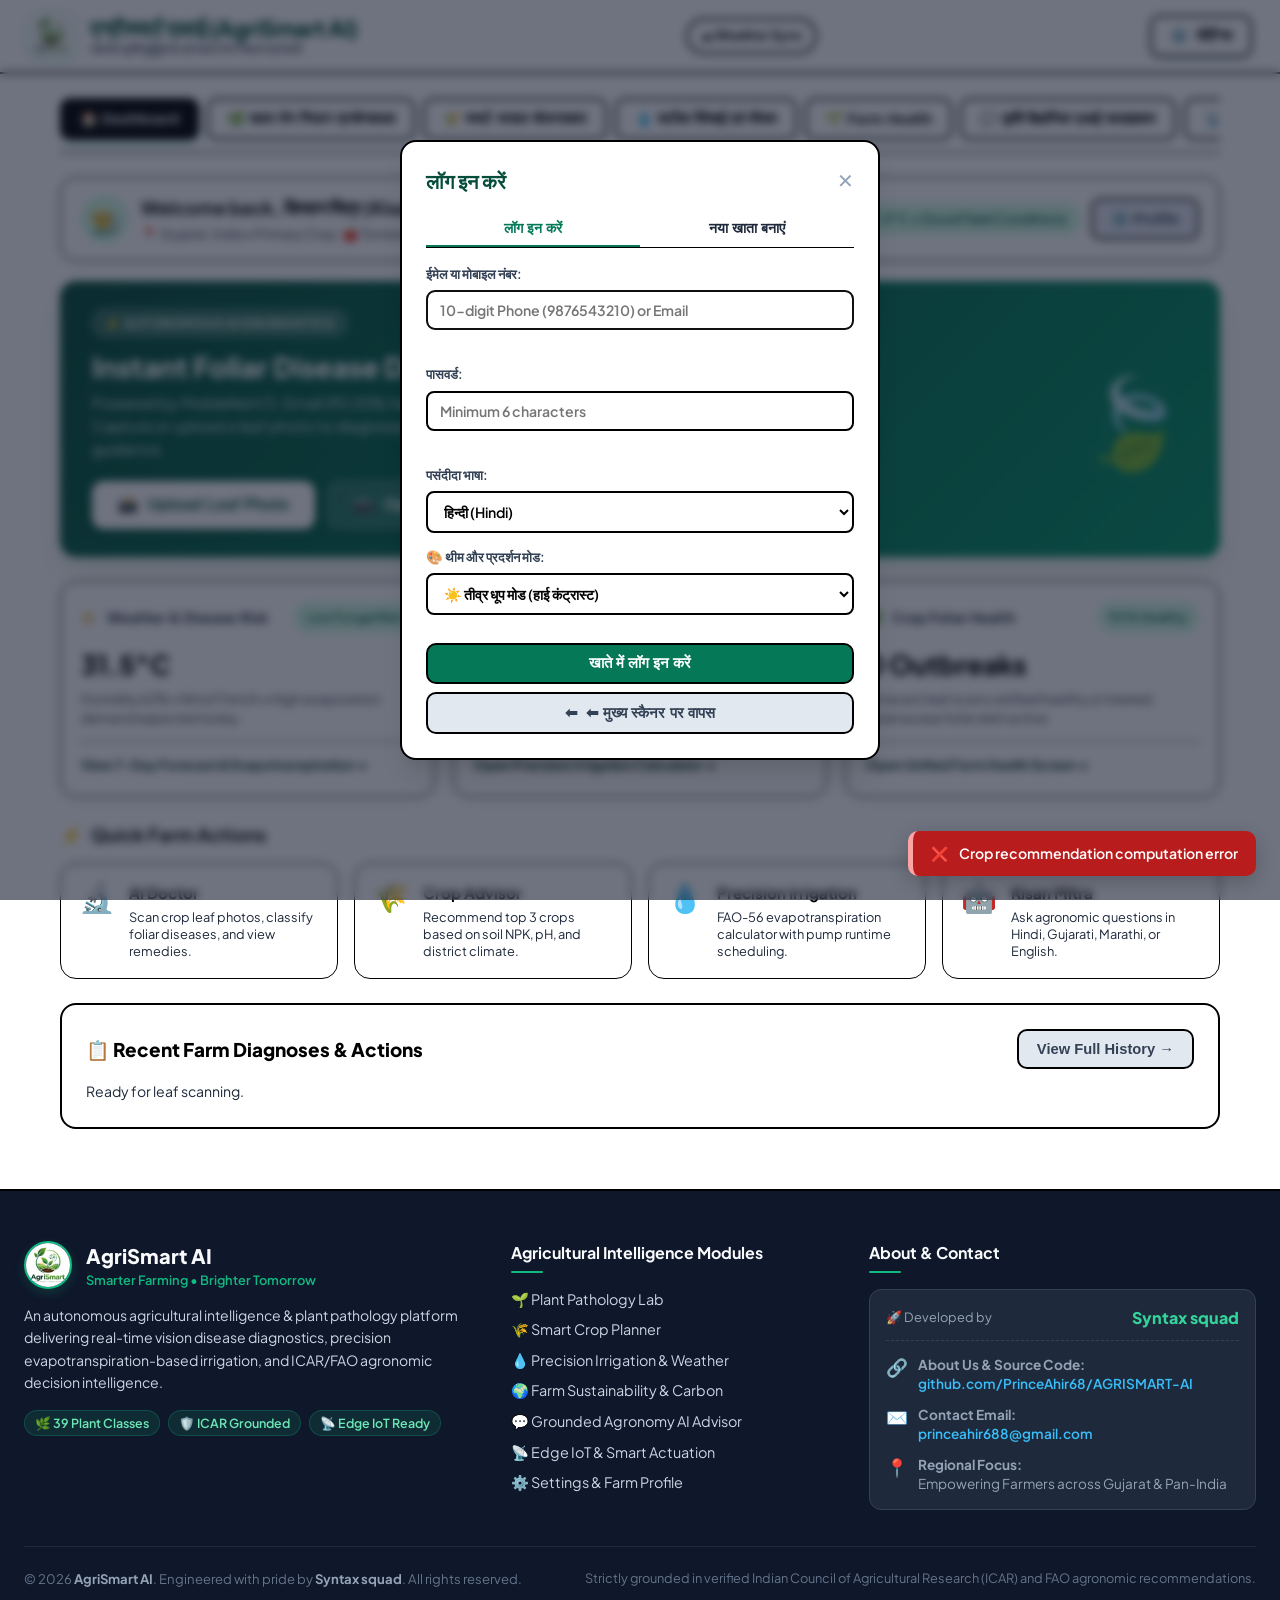
==== index.html @ 2b1b3b2b "feat: complete GitHub Pages live setup, demo video, dataset license & provenance, and browse photos " ====
<!DOCTYPE html>
<html lang="en" data-theme="high-contrast">
<head>
  <meta charset="UTF-8">
  <meta name="viewport" content="width=device-width, initial-scale=1.0">
  <title>AgriSmart AI — Autonomous Agricultural Intelligence & Pathology System | Syntax squad</title>
  
  <!-- Primary SEO Meta Tags -->
  <meta name="title" content="AgriSmart AI — Autonomous Agricultural Intelligence & Pathology System | Syntax squad">
  <meta name="description" content="AgriSmart AI is an autonomous agricultural intelligence platform developed by Syntax squad. Real-time vision-based crop disease diagnosis across 39 foliage classes, precision evapotranspiration irrigation, smart crop planning, and ICAR-grounded agronomic decision support.">
  <meta name="keywords" content="AgriSmart AI, Syntax squad, Prince Ahir, agriculture AI, plant disease diagnosis, leaf pathology detector, crop recommendation, precision irrigation, smart farming, ICAR agronomy, sustainable agriculture">
  <meta name="author" content="Syntax squad">
  <meta name="robots" content="index, follow">
  <link rel="canonical" href="http://github.com/PrinceAhir68/AGRISMART-AI">
  
  <!-- Favicon & Touch Icons -->
  <link rel="icon" type="image/png" href="images/logo.png">
  <link rel="apple-touch-icon" href="images/logo.png">

  <!-- Open Graph / Social Media Meta Tags -->
  <meta property="og:type" content="website">
  <meta property="og:url" content="http://github.com/PrinceAhir68/AGRISMART-AI">
  <meta property="og:title" content="AgriSmart AI — Autonomous Agricultural Intelligence & Pathology System">
  <meta property="og:description" content="Empowering farmers with AI plant pathology detection, precision weather & irrigation scheduling, and verified ICAR-backed agronomic guidance. Built by Syntax squad.">
  <meta property="og:image" content="images/logo.png">

  <!-- Twitter Card Tags -->
  <meta name="twitter:card" content="summary_large_image">
  <meta name="twitter:title" content="AgriSmart AI — Autonomous Agricultural Intelligence & Pathology System">
  <meta name="twitter:description" content="Autonomous crop disease detection, precision weather & irrigation, and smart farming tools by Syntax squad.">
  <meta name="twitter:image" content="images/logo.png">

  <!-- Schema.org JSON-LD Structured Data for SEO -->
  <script type="application/ld+json">
  {
    "@context": "https://schema.org",
    "@type": "WebApplication",
    "name": "AgriSmart AI",
    "url": "http://github.com/PrinceAhir68/AGRISMART-AI",
    "applicationCategory": "AgricultureApplication, BusinessApplication",
    "operatingSystem": "All modern browsers, Android, iOS, Windows",
    "description": "Autonomous agricultural intelligence and pathology system providing real-time crop disease diagnosis, precision irrigation, and ICAR-grounded agronomic decision support.",
    "author": {
      "@type": "Organization",
      "name": "Syntax squad",
      "email": "princeahir688@gmail.com",
      "url": "http://github.com/PrinceAhir68/AGRISMART-AI"
    },
    "creator": {
      "@type": "Person",
      "name": "Prince Ahir",
      "email": "princeahir688@gmail.com",
      "url": "http://github.com/PrinceAhir68"
    },
    "offers": {
      "@type": "Offer",
      "price": "0",
      "priceCurrency": "INR"
    },
    "featureList": [
      "AI Vision Leaf Disease Diagnosis (39 Foliage Classes)",
      "Smart Crop Recommendation Engine (NPK, Soil, Weather)",
      "Precision Irrigation & Weather Advisory",
      "Farm Carbon & Sustainability Calculator",
      "ICAR Grounded Agronomy AI Chat Advisor",
      "Edge IoT Hardware Sensor Gateway"
    ]
  }
  </script>

  <link rel="stylesheet" href="css/style.css" id="primary-stylesheet" onerror="this.onerror=null;this.href='/static/css/style.css';">
  <link rel="preconnect" href="https://fonts.googleapis.com">
  <link rel="preconnect" href="https://fonts.gstatic.com" crossorigin>
  <link href="https://fonts.googleapis.com/css2?family=Plus+Jakarta+Sans:wght@400;500;600;700;800&display=swap" rel="stylesheet">
</head>
<body class="high-contrast" data-theme="high-contrast">
  <!-- ======================================================== -->
  <!-- ANIMATED SPLASH SCREEN                                   -->
  <!-- ======================================================== -->
  <div id="splash-screen">
    <div class="splash-content">
      <div class="splash-logo-wrap" style="width:84px; height:84px; margin:0 auto 16px auto; display:flex; align-items:center; justify-content:center;">
        <img src="images/logo.png" alt="AgriSmart AI Logo" onerror="this.onerror=null;this.src='/static/images/logo.png';" style="width:84px; height:84px; object-fit:cover; border-radius:50%; box-shadow:0 6px 20px rgba(8,166,108,0.3); border:2px solid #a7f3d0;">
      </div>
      <h1 class="splash-title">AgriSmart AI</h1>
      <p class="splash-subtitle" data-i18n="app_subtitle_clean">Intelligent Agricultural Decision & Pathology Platform</p>
      <div class="splash-progress-bar">
        <div class="splash-progress-fill"></div>
      </div>
    </div>
  </div>

  <!-- ======================================================== -->
  <!-- TOP NAVIGATION HEADER (SEO STRUCTURED: LOGO, WEATHER, SETTINGS) -->
  <!-- ======================================================== -->
  <header class="navbar site-header">
    <!-- Left: Brand Logo & Title -->
    <div class="nav-left">
      <div class="nav-brand" onclick="switchTab('tab-core')" style="cursor:pointer;" title="AgriSmart AI Home">
        <div class="brand-logo-wrap">
          <img src="images/logo.png" alt="AgriSmart AI Logo" class="brand-logo-img" onerror="this.onerror=null;this.src='/static/images/logo.png';">
        </div>
        <div class="brand-text">
          <h1 data-i18n="app_title">AgriSmart AI</h1>
          <span class="subtext" data-i18n="app_subtitle">Autonomous Agricultural Intelligence & Pathology System</span>
        </div>
      </div>
    </div>

    <!-- Center: Prominent Live Temperature & Location Badge -->
    <div class="nav-center">
      <span class="badge badge-success weather-pill" id="live-weather-badge">☁ Weather Sync</span>
    </div>

    <!-- Right: Single Settings & Profile Button (All other controls inside Settings) -->
    <div class="nav-right">
      <button class="btn btn-settings-header" id="btn-settings-header" onclick="switchTab('tab-settings')" title="Website & Farm Settings">
        <span>⚙️</span> <span data-i18n="nav_settings">Settings & Profile</span>
      </button>
    </div>
  </header>

  <!-- Main Container -->
  <div class="container">
    <!-- Module Tabs (Farmer-First Roadmap Navigation) -->
    <nav class="tabs-nav">
      <button class="tab-btn active" onclick="switchTab('tab-dashboard')" data-i18n="tab_dashboard">🏠 Dashboard</button>
      <button class="tab-btn" onclick="switchTab('tab-core')" data-i18n="tab_disease">🔬 AI Doctor</button>
      <button class="tab-btn" onclick="switchTab('tab-crop')" data-i18n="tab_crop">🌾 Crop Advisor</button>
      <button class="tab-btn" onclick="switchTab('tab-irrigation')" data-i18n="tab_irrigation">💧 Irrigation</button>
      <button class="tab-btn" onclick="switchTab('tab-farm-health')" data-i18n="tab_farm_health">🌱 Farm Health</button>
      <button class="tab-btn" onclick="switchTab('tab-assistant')" data-i18n="tab_assistant">🤖 Kisan Mitra</button>
      <button class="tab-btn" onclick="switchTab('tab-iot')" data-i18n="tab_iot">📡 IoT Center</button>
      <button class="tab-btn" onclick="switchTab('tab-history')" data-i18n="tab_history">📋 History</button>
    </nav>

    <!-- ======================================================== -->
    <!-- TAB 0: FARMER DASHBOARD (Hero Workflow & Today Overview) -->
    <!-- ======================================================== -->
    <section id="tab-dashboard" class="tab-content active">
      <!-- Farm Context Greeting Bar -->
      <div class="farm-context-bar" style="background:var(--surface); border:1.5px solid var(--border); border-radius:var(--radius); padding:16px 20px; margin-bottom:20px; display:flex; justify-content:space-between; align-items:center; flex-wrap:wrap; gap:12px; box-shadow:var(--shadow);">
        <div style="display:flex; align-items:center; gap:12px;">
          <div style="width:48px; height:48px; border-radius:50%; background:var(--primary-light); display:flex; align-items:center; justify-content:center; font-size:1.5rem;">👨‍🌾</div>
          <div>
            <h3 style="margin:0; font-size:1.15rem; color:var(--text-main);" id="dash-greeting">Welcome back, Kisan Mitra!</h3>
            <p style="margin:2px 0 0 0; font-size:0.83rem; color:var(--text-muted);" id="dash-context-subtitle">📍 Ahmedabad, Gujarat • Primary Crop: 🍅 Tomato</p>
          </div>
        </div>
        <div style="display:flex; gap:10px; align-items:center;">
          <span class="badge badge-success" id="dash-weather-pill" style="font-size:0.85rem; padding:6px 14px;">☁ 31.5°C • Good Field Conditions</span>
          <button class="btn btn-secondary btn-sm" onclick="switchTab('tab-settings')" title="Manage Farm Profile">⚙️ Profile</button>
        </div>
      </div>

      <!-- Hero Action: Scan a Crop -->
      <div class="dashboard-hero-cta">
        <div class="hero-cta-content">
          <span class="hero-badge">⚡ Autonomous AI Diagnostics</span>
          <h2 data-i18n="hero_scan_title">Instant Foliar Disease Diagnosis</h2>
          <p data-i18n="hero_scan_desc">Powered by MobileNetV3-Small (95.05% held-out test accuracy across 39 crop conditions). Capture or upload a leaf photo to diagnose pathogens and receive verified ICAR agronomic guidance.</p>
          <div style="display:flex; gap:12px; flex-wrap:wrap;">
            <button class="btn-hero-scan" onclick="switchTab('tab-core'); triggerPhotoUpload();">
              📸 <span data-i18n="btn_hero_upload">Upload Leaf Photo</span>
            </button>
            <button class="btn-hero-scan" style="background:rgba(255,255,255,0.15); color:#ffffff; border:1px solid rgba(255,255,255,0.4);" onclick="switchTab('tab-core'); openCameraModal();">
              📷 <span data-i18n="btn_hero_camera">Open Field Camera</span>
            </button>
          </div>
        </div>
        <div class="hero-cta-visual">
          🍃
        </div>
      </div>

      <!-- Today Cards: 3 Column Status Grid -->
      <div class="today-cards-grid">
        <!-- Card 1: Live Weather & Agro-Climate Risk -->
        <div class="today-card">
          <div>
            <div class="today-card-header">
              <span class="today-card-title"><span>🌤️</span> Weather & Disease Risk</span>
              <span class="badge badge-success" id="dash-card-weather-status">Low Fungal Risk</span>
            </div>
            <div class="today-card-val" id="dash-card-temp">31.5°C</div>
            <p class="today-card-desc" id="dash-card-weather-desc">Humidity 62% • Wind 11 km/h • High evaporation demand expected today.</p>
          </div>
          <div style="margin-top:14px; border-top:1px dashed var(--border); padding-top:10px;">
            <a href="javascript:void(0)" onclick="switchTab('tab-irrigation')" style="font-size:0.82rem; font-weight:700; color:var(--primary-dark); text-decoration:none;">View 7-Day Forecast & Evapotranspiration →</a>
          </div>
        </div>

        <!-- Card 2: Soil Moisture & Irrigation Urgency -->
        <div class="today-card">
          <div>
            <div class="today-card-header">
              <span class="today-card-title"><span>💧</span> Soil Moisture & Water Need</span>
              <span class="badge badge-warning" id="dash-card-irrigation-status">Irrigation Due</span>
            </div>
            <div class="today-card-val" id="dash-card-moisture">18.4%</div>
            <p class="today-card-desc" id="dash-card-moisture-desc">FAO-56 ETc Deficit: 4.2 L/m² • Recommended runtime: 25 minutes.</p>
          </div>
          <div style="margin-top:14px; border-top:1px dashed var(--border); padding-top:10px;">
            <a href="javascript:void(0)" onclick="switchTab('tab-irrigation')" style="font-size:0.82rem; font-weight:700; color:var(--primary-dark); text-decoration:none;">Open Precision Irrigation Calculator →</a>
          </div>
        </div>

        <!-- Card 3: Farm Health & Recent Foliar Activity -->
        <div class="today-card">
          <div>
            <div class="today-card-header">
              <span class="today-card-title"><span>🌿</span> Crop Foliar Health</span>
              <span class="badge badge-success" id="dash-card-health-status">92% Healthy</span>
            </div>
            <div class="today-card-val" id="dash-card-scans">0 Outbreaks</div>
            <p class="today-card-desc" id="dash-card-health-desc">All recent leaf scans verified healthy or treated. Solanaceae foliar alert active.</p>
          </div>
          <div style="margin-top:14px; border-top:1px dashed var(--border); padding-top:10px;">
            <a href="javascript:void(0)" onclick="switchTab('tab-farm-health')" style="font-size:0.82rem; font-weight:700; color:var(--primary-dark); text-decoration:none;">Open Unified Farm Health Screen →</a>
          </div>
        </div>
      </div>

      <!-- Quick Actions Grid -->
      <h3 style="font-size:1.15rem; margin-bottom:14px; color:var(--text-main); display:flex; align-items:center; gap:8px;">
        <span>⚡</span> Quick Farm Actions
      </h3>
      <div class="quick-actions-grid">
        <div class="quick-action-card" onclick="switchTab('tab-core')">
          <div class="quick-action-icon">🔬</div>
          <div class="quick-action-text">
            <h4>AI Doctor</h4>
            <p>Scan crop leaf photos, classify foliar diseases, and view remedies.</p>
          </div>
        </div>
        <div class="quick-action-card" onclick="switchTab('tab-crop')">
          <div class="quick-action-icon">🌾</div>
          <div class="quick-action-text">
            <h4>Crop Advisor</h4>
            <p>Recommend top 3 crops based on soil NPK, pH, and district climate.</p>
          </div>
        </div>
        <div class="quick-action-card" onclick="switchTab('tab-irrigation')">
          <div class="quick-action-icon">💧</div>
          <div class="quick-action-text">
            <h4>Precision Irrigation</h4>
            <p>FAO-56 evapotranspiration calculator with pump runtime scheduling.</p>
          </div>
        </div>
        <div class="quick-action-card" onclick="switchTab('tab-assistant')">
          <div class="quick-action-icon">🤖</div>
          <div class="quick-action-text">
            <h4>Kisan Mitra</h4>
            <p>Ask agronomic questions in Hindi, Gujarati, Marathi, or English.</p>
          </div>
        </div>
      </div>

      <!-- Recent Diagnosis Feed on Dashboard -->
      <div class="card" style="margin-top:10px;">
        <div class="card-header">
          <h3>📋 Recent Farm Diagnoses & Actions</h3>
          <button class="btn btn-secondary btn-sm" onclick="switchTab('tab-history')">View Full History →</button>
        </div>
        <div id="dash-recent-history-list">
          <p style="color:var(--text-muted); font-size:0.88rem; padding:10px 0;">Loading recent diagnoses from SQLite...</p>
        </div>
      </div>
    </section>

    <!-- ======================================================== -->
    <!-- TAB 1: Plant Pathology Lab (Vision Disease Diagnosis)   -->
    <!-- ======================================================== -->
    <section id="tab-core" class="tab-content">
      <div class="grid-2">
        <!-- Input Card -->
        <div class="card">
          <div class="card-header">
            <h3 data-i18n="card_upload_title">📷 Upload Leaf / Crop Photo</h3>
            <span class="tag tag-core" data-i18n="tag_core">AI Vision Pathology Lab</span>
          </div>
          <p class="card-desc" data-i18n="card_upload_desc">AI Vision analyzes visual pathology across 18 shared classes (Tomato, Potato, Corn, Apple, Grape, Pepper).</p>

          <!-- Compulsory Crop Selector to Constrain Diagnosis -->
          <div class="form-group" style="margin-bottom:14px;">
            <label for="target-crop-select" style="font-weight:700; font-size:0.90rem; color:#065f46; display:flex; align-items:center; gap:6px; margin-bottom:6px;">
              <span>🎯</span> <span data-i18n="label_target_crop">Select Crop Under Inspection (Compulsory):</span> <span style="color:#ef4444; font-weight:800; font-size:1.1rem;">*</span>
            </label>
            <select id="target-crop-select" class="form-control" style="border:2px solid #059669; font-weight:700; background:#f0fdf4; padding:10px 14px; border-radius:10px;" required onchange="handleCropChange(this.value)">
              <option value="" disabled selected data-i18n="crop_opt_placeholder">⚠️ Choose Crop First (Compulsory) ⚠️</option>
              <option value="Tomato" data-i18n="crop_opt_tomato">🍅 Tomato (टमाटर / ટામેટાં / टोमॅटो)</option>
              <option value="Potato" data-i18n="crop_opt_potato">🥔 Potato (आलू / બટાકા / बटाटा)</option>
              <option value="Corn" data-i18n="crop_opt_corn">🌽 Corn / Maize (मक्का / મકાઈ / मका)</option>
              <option value="Apple" data-i18n="crop_opt_apple">🍏 Apple (सेब / સફરજન / सफरचंद)</option>
              <option value="Grape" data-i18n="crop_opt_grape">🍇 Grape (अंगूर / દ્રાક્ષ / દ્રાક્ષ / द्राक्षे)</option>
              <option value="Pepper__bell" data-i18n="crop_opt_pepper">🫑 Bell Pepper (शिमला मिर्च / કેપ્સિકમ / सिमला मिरची)</option>
              <option value="Blueberry" data-i18n="crop_opt_blueberry">🫐 Blueberry (ब्लूबेरी / બ્લુબેरी / ब्लूबेरी)</option>
              <option value="Cherry" data-i18n="crop_opt_cherry">🍒 Cherry (चेरी / ચેરી / चेरी)</option>
              <option value="Orange" data-i18n="crop_opt_orange">🍊 Orange / Citrus (संतरा / નારંગી / संत्रा)</option>
              <option value="Peach" data-i18n="crop_opt_peach">🍑 Peach (आड़ू / પીચ / પીચ)</option>
              <option value="Raspberry" data-i18n="crop_opt_raspberry">🍇 Raspberry (रसभरी / રાસબરી / रासबेरी)</option>
              <option value="Soybean" data-i18n="crop_opt_soybean">🌱 Soybean (सोयाबीन / સોયાબીન / सोयाबीन)</option>
              <option value="Squash" data-i18n="crop_opt_squash">🎃 Squash / Pumpkin (कद्दू / કોળું / भोपळा)</option>
              <option value="Strawberry" data-i18n="crop_opt_strawberry">🍓 Strawberry (स्ट्रॉबेरी / સ્ટ્રોબેરી / स्ट्रॉबेरी)</option>
            </select>
            <div id="crop-select-hint" style="display:none; color:#dc2626; font-size:0.80rem; font-weight:700; margin-top:5px; background:#fef2f2; border:1px solid #fca5a5; padding:6px 10px; border-radius:6px;">
              ⚠️ Please select a crop from the dropdown above before uploading or taking a leaf photo.
            </div>
          </div>

          <!-- Hidden accessible file input outside drop-zone to eliminate bubbling loops -->
          <input type="file" id="file-input" accept="image/*" style="position:absolute; width:1px; height:1px; padding:0; margin:-1px; overflow:hidden; clip:rect(0,0,0,0); border:0; opacity:0; pointer-events:none;" onchange="handleFileUpload(event)" onclick="event.stopPropagation(); this.value = null;">

          <div class="upload-zone" id="drop-zone" onclick="triggerPhotoUpload(event)">
            <div class="upload-icon">📸</div>
            <p><strong data-i18n="upload_prompt">Click to browse</strong> <span data-i18n="upload_drag">or drag & drop leaf photo</span></p>
            <span class="file-hint" data-i18n="upload_hint">Supports real camera photos or field leaf images (JPG, PNG, WEBP)</span>
            <div style="display:flex; gap:10px; justify-content:center; margin-top:10px;" onclick="event.stopPropagation();">
              <button type="button" class="btn btn-secondary btn-sm" id="btn-browse-photos" onclick="event.stopPropagation(); triggerPhotoUpload(event);">
                📁 <span data-i18n="btn_browse_photos">Browse Photos</span>
              </button>
              <button type="button" class="btn btn-primary btn-sm" id="btn-camera-capture" onclick="event.stopPropagation(); openCameraModal(event);">
                📷 <span data-i18n="btn_take_photo">Open Camera</span>
              </button>
            </div>
          </div>

          <div class="sample-section">
            <label><strong data-i18n="sample_prompt">Or test instant sample images:</strong></label>
            <div class="sample-buttons" id="sample-buttons">
              <button class="btn-sample" onclick="loadSample('tomato_early_blight.jpg')">🍅 Tomato Early Blight</button>
              <button class="btn-sample" onclick="loadSample('corn_common_rust.jpg')">🌽 Corn Common Rust</button>
              <button class="btn-sample" onclick="loadSample('potato_late_blight.jpg')">🥔 Potato Late Blight</button>
              <button class="btn-sample" onclick="loadSample('bell_pepper_bacterial_spot.jpg')">🫑 Bell Pepper Spot</button>
              <button class="btn-sample" onclick="loadSample('apple_scab.jpg')">🍏 Apple Scab</button>
              <button class="btn-sample" onclick="loadSample('grape_black_rot.jpg')">🍇 Grape Black Rot</button>
              <button class="btn-sample" onclick="loadSample('tomato_healthy.jpg')">✨ Tomato Healthy</button>
            </div>
          </div>

          <div id="image-preview-container" style="display:none; margin-top:15px; text-align:center;" class="preview-wrapper">
            <div class="preview-scanner-frame">
              <img id="image-preview" src="" alt="Leaf preview" class="preview-thumb">
              <div id="laser-scan-line" class="laser-scanner" style="display:none;"></div>
            </div>
            <button class="btn btn-primary btn-pulse" id="btn-analyze" onclick="runAnalysis()" style="width:100%; margin-top:10px;">
              🔍 <span data-i18n="btn_run_diag">Run AI Disease Diagnosis</span>
            </button>

            <!-- 5-Step Progressive Scan Tracker (Step 17 Blueprint) -->
            <div id="scan-step-tracker" class="scan-step-tracker" style="display:none;">
              <div style="font-size:0.85rem; font-weight:700; color:var(--text-main); margin-bottom:10px; display:flex; justify-content:space-between; align-items:center;">
                <span>⚡ Multi-Stage Phytosanitary Diagnostic Scan</span>
                <span id="scan-progress-timer" style="font-size:0.75rem; color:var(--primary); font-weight:700;">In Progress...</span>
              </div>
              <div class="scan-step-list">
                <div class="scan-step-item pending" id="scan-step-1">
                  <div class="scan-step-dot">1</div>
                  <div class="scan-step-info">
                    <div class="scan-step-title">1. Image Quality & Focus Validation</div>
                    <div class="scan-step-sub">Checking exposure, blur score & chromatic sharpness...</div>
                  </div>
                  <span class="scan-step-status" id="scan-step-status-1">⏳</span>
                </div>
                <div class="scan-step-item pending" id="scan-step-2">
                  <div class="scan-step-dot">2</div>
                  <div class="scan-step-info">
                    <div class="scan-step-title">2. Foliage & Leaf Mask Segmentation</div>
                    <div class="scan-step-sub">Segmenting healthy & infected plant tissue from background...</div>
                  </div>
                  <span class="scan-step-status" id="scan-step-status-2">⏳</span>
                </div>
                <div class="scan-step-item pending" id="scan-step-3">
                  <div class="scan-step-dot">3</div>
                  <div class="scan-step-info">
                    <div class="scan-step-title">3. Botanical Crop Identification</div>
                    <div class="scan-step-sub">Matching taxonomic family and morphology...</div>
                  </div>
                  <span class="scan-step-status" id="scan-step-status-3">⏳</span>
                </div>
                <div class="scan-step-item pending" id="scan-step-4">
                  <div class="scan-step-dot">4</div>
                  <div class="scan-step-info">
                    <div class="scan-step-title">4. MobileNetV3 Neural Inference</div>
                    <div class="scan-step-sub">Evaluating 39-class pathology convolutional ensemble...</div>
                  </div>
                  <span class="scan-step-status" id="scan-step-status-4">⏳</span>
                </div>
                <div class="scan-step-item pending" id="scan-step-5">
                  <div class="scan-step-dot">5</div>
                  <div class="scan-step-info">
                    <div class="scan-step-title">5. ICAR Phytosanitary Protocol Matching</div>
                    <div class="scan-step-sub">Correlating verified organic & chemical remedies...</div>
                  </div>
                  <span class="scan-step-status" id="scan-step-status-5">⏳</span>
                </div>
              </div>
            </div>
          </div>

          <!-- Non-Plant Botanical Validation Alert -->
          <div id="image-validation-alert" class="alert-box alert-danger" style="display:none; margin-top:15px;">
            <div style="display:flex; align-items:flex-start; gap:10px;">
              <span style="font-size:1.6rem; line-height:1;">⚠️</span>
              <div>
                <strong id="val-alert-title" data-i18n="invalid_plant_title">Not a Plant or Crop Photo</strong>
                <p id="val-alert-desc" data-i18n="invalid_plant_desc" style="font-size:0.85rem; margin-top:4px; margin-bottom:8px;">
                  The uploaded photo does not contain an agricultural crop, leaf, fruit, or vegetable.
                </p>
                <button class="btn btn-secondary btn-sm" onclick="triggerPhotoUpload()">
                  📸 <span data-i18n="upload_prompt">Choose Plant Leaf Photo</span>
                </button>
              </div>
            </div>
          </div>
        </div>

        <!-- Diagnostic Output Card -->
        <div class="card" id="diagnosis-card">
          <div class="card-header">
            <h3 data-i18n="diag_card_title">🔬 Diagnostic Advisory Output</h3>
            <div style="display:flex; gap:8px; align-items:center;">
              <span id="diag-badge" class="badge" data-i18n="badge_awaiting">Awaiting Leaf</span>
              <button class="btn-speaker" id="btn-speaker-diag" onclick="speakDiagnosis()" title="Read Aloud in Selected Language">
                🔊 <span data-i18n="btn_speaker">Listen</span>
              </button>
            </div>
          </div>
          <div id="diag-empty" class="empty-state">
            <div style="font-size:3rem; animation: floatLeaf 3s ease-in-out infinite;">🍃</div>
            <p data-i18n="diag_empty_msg">Upload a plant photo or click a sample to see AI disease classification, confidence, and ICAR precautionary guidance.</p>
          </div>

          <div id="diag-results" style="display:none;">
            <!-- Back button to reset scanner -->
            <div style="display:flex; justify-content:space-between; align-items:center; margin-bottom:12px;">
              <button class="btn btn-secondary btn-sm" onclick="resetDiagnosisScanner()">
                ⬅ <span data-i18n="btn_back_scanner">Scan Another Leaf</span>
              </button>
              <span class="badge badge-success" style="font-size:0.75rem;">✓ AI Verified</span>
            </div>

            <!-- Low-Confidence Uncertainty Banner (Section 13 & 22) -->
            <div id="low-confidence-banner" class="alert-box alert-warning" style="display:none; margin-bottom:14px; background:#fefce8; border:1.5px solid #fde047; padding:10px 14px; border-radius:8px; color:#854d0e;">
              <div style="display:flex; align-items:center; gap:8px;">
                <span style="font-size:1.3rem;">⚠️</span>
                <div>
                  <strong style="font-size:0.9rem;" data-i18n="low_confidence_title">Low Confidence Prediction</strong>
                  <p id="low-confidence-text" style="margin:2px 0 0 0; font-size:0.83rem; color:#713f12;" data-i18n="low_confidence_desc">
                    The model is uncertain about this leaf condition. Please upload a clearer close-up image of the affected leaf in good lighting.
                  </p>
                </div>
              </div>
            </div>

            <div class="result-header">
              <div>
                <h2 id="res-disease-name">Tomato Early Blight</h2>
                <div class="res-sub"><span id="res-crop-name">Tomato</span> • <span id="res-status-text">Detected</span></div>
                <div class="severity-pill-wrap" id="res-severity-wrap" style="margin-top:6px;">
                  <span class="severity-pill severity-moderate" id="res-severity-pill">🟡 Moderate Severity (10-25% foliar coverage)</span>
                </div>
              </div>
              <div class="confidence-circle" id="conf-badge">
                <span id="res-confidence">94%</span>
                <small data-i18n="confidence_label">Confidence</small>
              </div>
            </div>

            <!-- Level 2: Trust Band (Confidence Tier & Visual Bar) -->
            <div class="confidence-band-wrap" id="confidence-band-wrap">
              <div style="display:flex; justify-content:space-between; align-items:center; font-size:0.83rem;">
                <span style="font-weight:700; color:var(--text-main);">🛡️ Model Diagnostic Confidence:</span>
                <span id="confidence-trust-text" style="font-weight:700; color:#10b981;">High Confidence (Verified)</span>
              </div>
              <div class="confidence-band-bar">
                <div class="confidence-band-fill" id="confidence-band-fill" style="width:94%; background:#10b981;"></div>
              </div>
            </div>

            <!-- Level 4: 3 Immediate Action Steps Grid (Step 17 Blueprint) -->
            <div class="action-steps-grid" id="res-action-steps">
              <div class="action-step-card priority-1">
                <div class="action-step-badge"><span>✂️</span> <span>Step 1: Immediate Field Sanitation</span></div>
                <h5 class="action-step-title" id="action-step-1-title">Isolate & Prune Foliage</h5>
                <p class="action-step-desc" id="action-step-1-desc">Immediately cut off lower chlorotic or spotted leaves using sanitized shears. Burn or bury infected residue away from field.</p>
              </div>
              <div class="action-step-card priority-2">
                <div class="action-step-badge"><span>🧪</span> <span>Step 2: Target Treatment Dosage</span></div>
                <h5 class="action-step-title" id="action-step-2-title">Targeted Remediation</h5>
                <p class="action-step-desc" id="action-step-2-desc">Apply recommended bio-agent or targeted ICAR chemical spray at specified concentration per liter of water.</p>
              </div>
              <div class="action-step-card priority-3">
                <div class="action-step-badge"><span>💧</span> <span>Step 3: Moisture & Ventilation</span></div>
                <h5 class="action-step-title" id="action-step-3-title">Prevent Moisture Stagnation</h5>
                <p class="action-step-desc" id="action-step-3-desc">Suspend overhead sprinkler irrigation to avoid leaf wetness. Increase spacing to ensure aerodynamic canopy ventilation.</p>
              </div>
            </div>

            <div class="advisory-box">
              <h4 data-i18n="precautions_title">🚨 Immediate Precautions</h4>
              <ul id="res-precautions" class="precautions-list"></ul>
            </div>

            <div class="treatment-grid">
              <div class="treatment-card organic">
                <h5 data-i18n="organic_title">🌿 Organic / Bio-Control</h5>
                <p id="res-organic"></p>
              </div>
              <div class="treatment-card chemical">
                <h5 data-i18n="chemical_title">🧪 Chemical Remedy</h5>
                <p id="res-chemical"></p>
              </div>
            </div>

            <!-- Level 5: Collapsible Why This Diagnosis (Progressive Disclosure) -->
            <details class="why-diagnosis-panel" id="why-diagnosis-panel">
              <summary>
                <span>🧠</span>
                <span data-i18n="why_diag_title">Why This Diagnosis? (Foliar Reasoning & Indicators)</span>
              </summary>
              <div class="why-diagnosis-content">
                <p id="decision-factors-text" style="margin:0; line-height:1.5;">
                  Concentric necrotic rings and chlorotic halos detected on foliar tissue matching pathogen visual morphology, correlated with ambient temperature and humidity.
                </p>
                <div style="margin-top:8px; font-size:0.75rem; color:#64748b;">
                  <em>Reference: ICAR National Research Centre for Integrated Pest Management (NCIPM) & FAO Crop Protection Compendium.</em>
                </div>
              </div>
            </details>

            <!-- Level 7: Official Phytosanitary Advisory Record / Certificate Export -->
            <div style="margin-top:16px; display:flex; gap:10px; flex-wrap:wrap;">
              <button type="button" class="btn btn-secondary btn-sm" id="btn-export-cert" onclick="exportPhytosanitaryRecord()">
                📄 <span>Export Certified Phytosanitary Record</span>
              </button>
              <button type="button" class="btn btn-secondary btn-sm" onclick="switchTab('tab-assistant')">
                💬 <span>Discuss with Kisan Mitra</span>
              </button>
            </div>

            <!-- Live Internet Cross-Verification & Comparison Card -->
            <div class="web-consensus-card" id="web-consensus-card" style="display:none; margin-top:16px;">
              <div class="consensus-header">
                <div style="display:flex; align-items:center; gap:8px;">
                  <span class="pulse-globe">🌐</span>
                  <div>
                    <h4 style="margin:0; font-size:0.95rem; color:#065f46;" data-i18n="web_consensus_title">Live Internet Cross-Verification & Comparison</h4>
                    <span style="font-size:0.75rem; color:#047857;" data-i18n="web_consensus_subtitle">Real-time cross-checking against ICAR, FAO, and international phytosanitary databases</span>
                  </div>
                </div>
                <span class="badge consensus-badge badge-success" id="consensus-badge-pill">96% Agreement</span>
              </div>
              
              <div class="consensus-body">
                <div class="consensus-summary-row">
                  <span id="consensus-summary-text">Corroborated across online repositories.</span>
                </div>
                
                <div class="consensus-meta-grid">
                  <div class="meta-item">
                    <strong data-i18n="label_pathogen_latin">Scientific Pathogen:</strong>
                    <span id="consensus-taxa" style="font-style:italic; font-weight:600;">--</span>
                  </div>
                  <div class="meta-item">
                    <strong data-i18n="label_weather_match">Agro-Climate Match:</strong>
                    <span id="consensus-weather-match">--</span>
                  </div>
                </div>

                <div class="consensus-indicators" id="consensus-indicators-wrap">
                  <label><strong data-i18n="label_corroborated_symptoms">Corroborated Foliar Indicators:</strong></label>
                  <ul id="consensus-indicators-list" class="symptom-tag-list"></ul>
                </div>

                <div class="consensus-citations">
                  <label><strong data-i18n="label_live_citations">Live Internet Citations:</strong></label>
                  <div id="consensus-citations-list" class="citation-pills"></div>
                </div>
              </div>
            </div>

            <div class="translation-box" id="res-translations">
              <div class="trans-header">
                <strong data-i18n="regional_title">🇮🇳 Regional Advisory:</strong>
                <button class="btn-tts" onclick="speakText('res-regional-action')">🔊 <span data-i18n="btn_voice_read">Voice Readout</span></button>
              </div>
              <p id="res-regional-action" class="lang-text"></p>
            </div>

            <!-- Interactive Farmer Feedback Box -->
            <div class="feedback-box" id="diag-feedback-box" style="display:none;">
              <span class="feedback-question">
                <span>💡</span> <span data-i18n="feedback_question">Was this disease diagnosis helpful & accurate?</span>
              </span>
              <div class="feedback-btn-group">
                <button class="btn-feedback" onclick="submitFarmerFeedback('diagnosis', true)">
                  👍 <span data-i18n="btn_yes">Yes</span>
                </button>
                <button class="btn-feedback btn-feedback-no" onclick="submitFarmerFeedback('diagnosis', false)">
                  👎 <span data-i18n="btn_no">No</span>
                </button>
                <button class="btn-feedback-dismiss" onclick="dismissFeedback('diag-feedback-box')" title="Dismiss">✕</button>
              </div>
            </div>

            <!-- Download and Print Report Buttons -->
            <div class="result-action-bar" style="margin-top:16px; display:flex; gap:10px; flex-wrap:wrap;">
              <button class="btn btn-primary" onclick="downloadDiagnosticReportFile()" style="flex:1; min-width:180px;">
                📥 <span data-i18n="btn_download_pdf_file">Download Report (PDF/HTML)</span>
              </button>
              <button class="btn btn-secondary" onclick="openPrintReportModal()" style="flex:1; min-width:160px;">
                🖨 <span data-i18n="btn_print_pdf">Print Official Certificate</span>
              </button>
            </div>
            <!-- Scientific Disclaimer & Consultation Note (Section 22 & 24) -->
            <p class="expert-disclaimer-note" style="font-size:0.80rem; color:var(--text-muted); margin-top:14px; border-top:1px dashed var(--border); padding-top:8px;">
              <strong>📌 Note:</strong> AI predictions are probabilistic based on visual foliage characteristics. For low-confidence or severe cases, consult an agricultural expert or ICAR extension specialist before major chemical intervention.
            </p>
          </div>
        </div>
      </div>
    </section>

    <!-- ======================================================== -->
    <!-- TAB 2: SMART CROP PLANNER & SOIL HEALTH                  -->
    <!-- ======================================================== -->
    <section id="tab-crop" class="tab-content">
      <div class="tab-nav-bar">
        <button class="btn btn-secondary btn-sm btn-back-home" onclick="switchTab('tab-core')">
          ⬅ <span data-i18n="btn_back_home">Back to Pathology Lab</span>
        </button>
        <span class="tab-crumb">AgriSmart AI • Smart Crop Planner</span>
      </div>
      <div class="grid-2">
        <div class="card">
          <div class="card-header">
            <h3 data-i18n="crop_rec_title">🌱 Soil & Agro-Climatic Parameters</h3>
            <span class="tag tag-bonus" data-i18n="tag_bonus_a">Agro-Ecological Decision Engine</span>
          </div>
          <form id="crop-rec-form" onsubmit="event.preventDefault(); submitCropRecommendation();">
            <!-- State & District Field Selection -->
            <div class="form-row">
              <div class="form-group">
                <label data-i18n="label_state">State / Region:</label>
                <select id="crop-state-input" class="form-control" onchange="syncCropDistrictOptions(this.value)">
                  <option value="Gujarat" selected>Gujarat</option>
                  <option value="Maharashtra">Maharashtra</option>
                  <option value="Punjab">Punjab</option>
                  <option value="Haryana">Haryana</option>
                  <option value="Rajasthan">Rajasthan</option>
                  <option value="Uttar Pradesh">Uttar Pradesh</option>
                  <option value="Madhya Pradesh">Madhya Pradesh</option>
                  <option value="Karnataka">Karnataka</option>
                </select>
              </div>
              <div class="form-group">
                <label data-i18n="label_district">District:</label>
                <select id="crop-district-input" class="form-control" onchange="syncCropDistrictCoords()">
                  <option value="Ahmedabad" selected>Ahmedabad</option>
                  <option value="Rajkot">Rajkot</option>
                  <option value="Surat">Surat</option>
                  <option value="Vadodara">Vadodara</option>
                  <option value="Mehsana">Mehsana</option>
                  <option value="Banaskantha">Banaskantha</option>
                  <option value="Junagadh">Junagadh</option>
                  <option value="Kutch">Kutch</option>
                </select>
              </div>
            </div>

            <div class="form-row">
              <div class="form-group">
                <label data-i18n="label_soil_type">Soil Type:</label>
                <select id="crop-soil" class="form-control">
                  <option value="Loamy" selected data-i18n="soil_loamy">Loamy (All-Round)</option>
                  <option value="Clay" data-i18n="soil_clay">Clay (High Water Retention)</option>
                  <option value="Sandy" data-i18n="soil_sandy">Sandy (Well Drained)</option>
                  <option value="Black Cotton" data-i18n="soil_black">Black Cotton (Vertisol)</option>
                  <option value="Alluvial" data-i18n="soil_alluvial">Alluvial (Riverine)</option>
                  <option value="Red" data-i18n="soil_red">Red Soil</option>
                </select>
              </div>
              <div class="form-group">
                <label><span data-i18n="label_soil_ph">Soil pH:</span> <span id="ph-val" style="font-weight:700; color:#065f46;">6.5</span></label>
                <input type="range" id="crop-ph" min="4.5" max="8.5" step="0.1" value="6.5" class="slider" oninput="document.getElementById('ph-val').innerText = this.value">
              </div>
            </div>

            <div class="form-row">
              <div class="form-group">
                <label><span data-i18n="label_nitrogen">Nitrogen</span> (N kg/ha):</label>
                <input type="number" id="crop-n" value="90" class="form-control">
              </div>
              <div class="form-group">
                <label><span data-i18n="label_phosphorus">Phosphorus</span> (P kg/ha):</label>
                <input type="number" id="crop-p" value="50" class="form-control">
              </div>
              <div class="form-group">
                <label><span data-i18n="label_potassium">Potassium</span> (K kg/ha):</label>
                <input type="number" id="crop-k" value="45" class="form-control">
              </div>
            </div>

            <div class="form-row">
              <div class="form-group">
                <label data-i18n="label_season">Season:</label>
                <select id="crop-season" class="form-control">
                  <option value="Kharif" selected data-i18n="season_kharif">Kharif (Monsoon)</option>
                  <option value="Rabi" data-i18n="season_rabi">Rabi (Winter)</option>
                  <option value="Zaid" data-i18n="season_zaid">Zaid (Summer)</option>
                </select>
              </div>
              <div class="form-group">
                <label data-i18n="label_prev_crop">Previous Crop Grown:</label>
                <select id="crop-prev" class="form-control">
                  <option value="Wheat" selected data-i18n="crop_wheat">Wheat</option>
                  <option value="Rice (Paddy)" data-i18n="crop_rice">Rice (Paddy)</option>
                  <option value="Maize" data-i18n="crop_maize">Maize (Corn)</option>
                  <option value="Legumes" data-i18n="crop_legumes">Legumes / Pulses</option>
                  <option value="Fallow" data-i18n="crop_fallow">Fallow Land</option>
                </select>
              </div>
            </div>

            <div class="form-row">
              <div class="form-group">
                <label data-i18n="label_temp">Avg Temperature (°C):</label>
                <input type="number" id="crop-temp" value="27" class="form-control">
              </div>
              <div class="form-group">
                <label data-i18n="label_rain">Expected Rainfall (mm):</label>
                <input type="number" id="crop-rain" value="85" class="form-control">
              </div>
            </div>

            <button type="submit" class="btn btn-primary" style="width:100%; margin-top:10px;">
              🌾 <span data-i18n="btn_rec_crops">Recommend Optimal Crops</span>
            </button>
          </form>
        </div>

        <div class="card">
          <div class="card-header">
            <h3 data-i18n="crop_results_title">🏆 Recommended Crops (Top 3)</h3>
            <span class="badge badge-success">95.4% Accuracy</span>
          </div>
          <div id="crop-rec-results" class="empty-state">
            <p data-i18n="crop_empty_msg">Enter parameters or click recommend to compute crop suitability rankings.</p>
          </div>

          <!-- Soil Health Diagnostics Box (pH, N, P, K alerts & remedies) -->
          <div id="soil-health-alerts-box" style="margin-top:16px;"></div>

          <!-- Interactive Crop Recommendation Feedback Box -->
          <div class="feedback-box" id="crop-feedback-box" style="display:none;">
            <span class="feedback-question">
              <span>💡</span> <span data-i18n="crop_feedback_question">Were these crop recommendations useful?</span>
            </span>
            <div class="feedback-btn-group">
              <button class="btn-feedback" onclick="submitFarmerFeedback('crop_recommendation', true)">
                👍 <span data-i18n="btn_yes">Yes</span>
              </button>
              <button class="btn-feedback btn-feedback-no" onclick="submitFarmerFeedback('crop_recommendation', false)">
                👎 <span data-i18n="btn_no">No</span>
              </button>
              <button class="btn-feedback-dismiss" onclick="dismissFeedback('crop-feedback-box')" title="Dismiss">✕</button>
            </div>
          </div>
        </div>
      </div>
    </section>

    <!-- ======================================================== -->
    <!-- TAB 3: Precision Irrigation & Live Weather               -->
    <!-- ======================================================== -->
    <section id="tab-irrigation" class="tab-content">
      <div class="tab-nav-bar">
        <button class="btn btn-secondary btn-sm btn-back-home" onclick="switchTab('tab-core')">
          ⬅ <span data-i18n="btn_back_home">Back to Pathology Lab</span>
        </button>
        <span class="tab-crumb">AgriSmart AI • Precision Irrigation & Weather</span>
      </div>

      <!-- Prominent Decision Banner (Step 17 Blueprint: IRRIGATE / WAIT / CHECK SENSOR / WEATHER HOLD) -->
      <div id="irrigation-decision-banner" class="irrigation-decision-banner state-wait">
        <div class="irrig-banner-left">
          <div class="irrig-banner-icon" id="irrig-banner-icon">⏳</div>
          <div>
            <h3 class="irrig-banner-title" id="irrig-banner-title">ACTION: WAIT — Soil Moisture Adequate</h3>
            <p class="irrig-banner-desc" id="irrig-banner-desc">Current root zone moisture is above critical FAO-56 depletion threshold. No irrigation needed today.</p>
          </div>
        </div>
        <div class="irrig-banner-actions">
          <button type="button" class="btn btn-secondary btn-sm" onclick="calculateIrrigation()">🔄 Compute Now</button>
        </div>
      </div>

      <div class="grid-2">
        <div class="card">
          <div class="card-header">
            <h3 data-i18n="irrig_calc_title">💧 Smart Irrigation Calculator (FAO-56)</h3>
            <span class="tag tag-bonus" data-i18n="tag_bonus_b">FAO-56 Water Intelligence</span>
          </div>
          <form id="irrigation-form" onsubmit="event.preventDefault(); calculateIrrigation();">
            <div class="form-group">
              <label><span data-i18n="label_current_moist">Current Soil Moisture:</span> <span id="moist-slider-val" style="font-weight:700; color:var(--primary);">20.0%</span></label>
              <input type="range" id="irr-moisture" min="5" max="45" step="0.5" value="20" class="slider" oninput="document.getElementById('moist-slider-val').innerText = this.value + '%'">
            </div>

            <div class="form-row">
              <div class="form-group">
                <label data-i18n="label_crop">Crop:</label>
                <select id="irr-crop" class="form-control">
                  <option value="Tomato" selected data-i18n="crop_opt_tomato">Tomato</option>
                  <option value="Potato" data-i18n="crop_opt_potato">Potato</option>
                  <option value="Corn (Maize)" data-i18n="crop_opt_corn">Corn (Maize)</option>
                  <option value="Wheat" data-i18n="crop_wheat">Wheat</option>
                  <option value="Cotton" data-i18n="crop_cotton">Cotton</option>
                  <option value="Rice (Paddy)" data-i18n="crop_rice">Rice (Paddy)</option>
                </select>
              </div>
              <div class="form-group">
                <label data-i18n="label_stage">Growth Stage:</label>
                <select id="irr-stage" class="form-control">
                  <option value="Initial" data-i18n="stage_initial">Initial (Seedling)</option>
                  <option value="Vegetative" data-i18n="stage_vegetative">Vegetative</option>
                  <option value="Mid-Season / Flowering" selected data-i18n="stage_flowering">Mid-Season / Flowering</option>
                  <option value="Late / Maturation" data-i18n="stage_maturation">Late / Maturation</option>
                </select>
              </div>
            </div>

            <div class="form-row">
              <div class="form-group">
                <label data-i18n="label_soil_type">Soil Type:</label>
                <select id="irr-soil" class="form-control">
                  <option value="Loamy" selected data-i18n="soil_loamy">Loamy</option>
                  <option value="Clay" data-i18n="soil_clay">Clay</option>
                  <option value="Sandy" data-i18n="soil_sandy">Sandy</option>
                  <option value="Black Cotton" data-i18n="soil_black">Black Cotton</option>
                </select>
              </div>
              <div class="form-group">
                <label data-i18n="label_rain_sync">Sync with Live Forecast Rain?</label>
                <select id="irr-rain-sync" class="form-control" onchange="toggleRainSync()">
                  <option value="live" selected data-i18n="opt_live_weather">Sync Live Weather (GPS / Open-Meteo)</option>
                  <option value="manual" data-i18n="opt_manual_rain">Manual Rain Input</option>
                </select>
              </div>
            </div>

            <div class="form-row" id="manual-rain-row" style="display:none;">
              <div class="form-group">
                <label><span data-i18n="label_rain_24h">Forecast Rain 24h</span> (mm):</label>
                <input type="number" id="irr-rain-mm" value="0.0" step="0.5" class="form-control">
              </div>
              <div class="form-group">
                <label><span data-i18n="label_rain_prob">Rain Probability</span> (%):</label>
                <input type="number" id="irr-rain-prob" value="10" min="0" max="100" class="form-control">
              </div>
            </div>

            <button type="submit" class="btn btn-primary" style="width:100%; margin-top:10px;">
              💧 <span data-i18n="btn_compute_irrig">Compute Irrigation Necessity</span>
            </button>
          </form>

          <div id="irrigation-decision-box" style="margin-top:20px; display:none;"></div>
        </div>

        <div class="card">
          <div class="card-header">
            <h3 data-i18n="weather_card_title">☁ Live Weather Intelligence</h3>
            <span class="tag tag-bonus" data-i18n="tag_bonus_c">Real-Time Agro-Meteorology</span>
          </div>
          <div class="weather-widget" id="weather-widget">
            <div class="weather-main">
              <div class="temp-big"><span id="w-temp">--</span>°C</div>
              <div>
                <div id="w-location" style="font-weight:700;">Loading live weather...</div>
                <div id="w-source" style="font-size:0.8rem; color:#888;">Open-Meteo Agro-API</div>
              </div>
            </div>
            <div class="weather-stats">
              <div>💧 <span data-i18n="weather_hum">Humidity:</span> <strong id="w-humidity">--%</strong></div>
              <div>💨 <span data-i18n="weather_wind">Wind:</span> <strong id="w-wind">-- km/h</strong></div>
              <div>🌧 <span data-i18n="weather_rain_prob">24h Rain Prob:</span> <strong id="w-rain-prob">--%</strong></div>
              <div>☔ <span data-i18n="weather_rain_sum">Rain Sum:</span> <strong id="w-rain-sum">-- mm</strong></div>
            </div>
          </div>

          <div class="advisory-box" style="margin-top:15px;">
            <h4 data-i18n="weather_risk_title">🦠 Agro-Meteorological Risk Alerts:</h4>
            <div id="weather-alerts"></div>
          </div>
        </div>
      </div>
    </section>

    <!-- ======================================================== -->
    <!-- TAB 4: Sustainability & Carbon Score                    -->
    <!-- ======================================================== -->
    <section id="tab-sustainability" class="tab-content">
      <div class="tab-nav-bar">
        <button class="btn btn-secondary btn-sm btn-back-home" onclick="switchTab('tab-core')">
          ⬅ <span data-i18n="btn_back_home">Back to Pathology Lab</span>
        </button>
        <span class="tab-crumb">AgriSmart AI • Farm Sustainability & Carbon</span>
      </div>
      <div class="grid-2">
        <div class="card">
          <div class="card-header">
            <h3 data-i18n="sust_title">🌱 Farm Practices Assessment</h3>
            <span class="tag tag-bonus" data-i18n="tag_bonus_d">Ecological Farm Scorecard</span>
          </div>
          <p class="card-desc" data-i18n="sust_desc">Evaluated by transparent mathematical formula published in Section 3.2.</p>

          <form id="sust-form" onsubmit="event.preventDefault(); computeSustainability();">
            <div class="form-group">
              <label data-i18n="label_irrig_tech">Irrigation Technology:</label>
              <select id="sust-method" class="form-control">
                <option value="Drip Irrigation" selected data-i18n="tech_drip">Precision Drip Irrigation (Max Efficiency)</option>
                <option value="Micro Sprinkler" data-i18n="tech_micro">Micro Sprinkler</option>
                <option value="Overhead Sprinkler" data-i18n="tech_overhead">Overhead Sprinkler</option>
                <option value="Flood / Furrow" data-i18n="tech_flood">Conventional Flood / Furrow</option>
              </select>
            </div>

            <div class="form-group">
              <label data-i18n="label_fert_strategy">Fertilization Strategy:</label>
              <select id="sust-fert" class="form-control">
                <option value="Integrated Organic + NPK" selected data-i18n="fert_integrated">Integrated (Bio-fertilizer + Targeted NPK)</option>
                <option value="Pure Organic / Vermicompost" data-i18n="fert_organic">100% Organic & Farmyard Manure</option>
                <option value="Heavy Synthetic Broadcast" data-i18n="fert_synthetic">Heavy Synthetic Broadcast</option>
              </select>
            </div>

            <div class="checkbox-group">
              <label><input type="checkbox" id="sust-solar" checked> <span data-i18n="check_solar">☀️ Solar-powered pump system (Zero diesel/grid emissions)</span></label>
              <label><input type="checkbox" id="sust-mulch" checked> <span data-i18n="check_mulch">🍂 Organic crop residue / straw mulching</span></label>
              <label><input type="checkbox" id="sust-legume" checked> <span data-i18n="check_legume">🌾 Regular legume / pulse crop rotation</span></label>
            </div>

            <button type="submit" class="btn btn-primary" style="width:100%; margin-top:15px;">
              🌍 <span data-i18n="btn_calc_sust">Calculate Sustainability & Carbon Score</span>
            </button>
          </form>
        </div>

        <div class="card">
          <div class="card-header">
            <h3 data-i18n="sust_scorecard_title">📊 Ecological Scorecard</h3>
            <span class="badge badge-success" id="sust-badge">Grade A+</span>
          </div>
          <div id="sust-score-box"></div>
        </div>
      </div>
    </section>

    <!-- ======================================================== -->
    <!-- TAB: FARM HEALTH (Unified Agricultural Health Screen)    -->
    <!-- ======================================================== -->
    <section id="tab-farm-health" class="tab-content">
      <div class="tab-nav-bar">
        <button class="btn btn-secondary btn-sm btn-back-home" onclick="switchTab('tab-dashboard')">
          ⬅ <span>Back to Dashboard</span>
        </button>
        <span class="tab-crumb">AgriSmart AI • Unified Farm Health</span>
      </div>

      <div class="farm-health-banner">
        <div>
          <span class="hero-badge">🌱 Holistic Farm Health Engine</span>
          <h2 style="font-size:1.6rem; margin:6px 0 8px 0;">Unified Farm Condition & Risk Assessment</h2>
          <p style="margin:0; opacity:0.92; font-size:0.9rem; max-width:650px;">
            Synthesizes foliar visual pathology, soil nutrients (NPK & pH), atmospheric moisture, evapotranspiration demand, and field history into a single agronomic action plan.
          </p>
        </div>
        <div style="display:flex; flex-direction:column; align-items:flex-end; gap:10px;">
          <div class="comparison-toggle-bar" role="group" aria-label="Health Timeframe">
            <button type="button" class="comparison-toggle-btn active" id="btn-farm-time-7" onclick="setFarmHealthTimeframe('7d')">7 Days</button>
            <button type="button" class="comparison-toggle-btn" id="btn-farm-time-30" onclick="setFarmHealthTimeframe('30d')">30 Days</button>
          </div>
          <div class="health-gauge-wrap">
            <div class="health-gauge-circle" id="farm-health-score-dial">
              <span id="farm-health-score-val">88</span>
              <small>Score</small>
            </div>
            <div>
              <strong style="font-size:1.05rem; display:block;" id="farm-health-rating-text">Optimal Health</strong>
              <span style="font-size:0.8rem; opacity:0.9;" id="farm-health-sub-rating">Low Fungal / Water Stress</span>
            </div>
          </div>
        </div>
      </div>

      <!-- 4 Pillars Grid -->
      <div class="health-pillars-grid">
        <!-- Pillar 1: Foliar Pathology -->
        <div class="health-pillar-card">
          <div class="pillar-header">
            <h4><span>🔬</span> Foliar Health</h4>
            <span class="badge badge-success" id="pillar-foliar-badge">94% Healthy</span>
          </div>
          <p style="font-size:0.83rem; color:var(--text-muted); margin:0;" id="pillar-foliar-desc">
            No active aggressive fungal outbreaks detected in primary crop canopy.
          </p>
          <div class="pillar-bar-wrap">
            <div class="pillar-bar-track">
              <div class="pillar-bar-fill" id="pillar-foliar-fill" style="width:94%; background:#10b981;"></div>
            </div>
          </div>
          <button class="btn btn-secondary btn-sm" style="width:100%; margin-top:8px;" onclick="switchTab('tab-core')">Scan Crop Foliage</button>
        </div>

        <!-- Pillar 2: Soil Fertility -->
        <div class="health-pillar-card">
          <div class="pillar-header">
            <h4><span>🌱</span> Soil Fertility & pH</h4>
            <span class="badge badge-success" id="pillar-soil-badge">Balanced</span>
          </div>
          <p style="font-size:0.83rem; color:var(--text-muted); margin:0;" id="pillar-soil-desc">
            pH 6.5 (Optimal) • N: 90 mg/kg • P: 50 mg/kg • K: 40 mg/kg
          </p>
          <div class="pillar-bar-wrap">
            <div class="pillar-bar-track">
              <div class="pillar-bar-fill" id="pillar-soil-fill" style="width:85%; background:#3b82f6;"></div>
            </div>
          </div>
          <button class="btn btn-secondary btn-sm" style="width:100%; margin-top:8px;" onclick="switchTab('tab-crop')">Crop & Soil Advisor</button>
        </div>

        <!-- Pillar 3: Micro-Climate Risk -->
        <div class="health-pillar-card">
          <div class="pillar-header">
            <h4><span>🌤️</span> Climate & Spore Risk</h4>
            <span class="badge badge-success" id="pillar-climate-badge">Low Risk</span>
          </div>
          <p style="font-size:0.83rem; color:var(--text-muted); margin:0;" id="pillar-climate-desc">
            Humidity 62% • Temp 31.5°C • Fungal sporulation probability is low today.
          </p>
          <div class="pillar-bar-wrap">
            <div class="pillar-bar-track">
              <div class="pillar-bar-fill" id="pillar-climate-fill" style="width:80%; background:#10b981;"></div>
            </div>
          </div>
          <button class="btn btn-secondary btn-sm" style="width:100%; margin-top:8px;" onclick="switchTab('tab-irrigation')">Weather Intelligence</button>
        </div>

        <!-- Pillar 4: Irrigation & Water Deficit -->
        <div class="health-pillar-card">
          <div class="pillar-header">
            <h4><span>💧</span> Root Zone Moisture</h4>
            <span class="badge badge-warning" id="pillar-water-badge">Irrigate Soon</span>
          </div>
          <p style="font-size:0.83rem; color:var(--text-muted); margin:0;" id="pillar-water-desc">
            Soil moisture: 18.4% (Threshold: 20%) • FAO-56 runtime: 25 mins.
          </p>
          <div class="pillar-bar-wrap">
            <div class="pillar-bar-track">
              <div class="pillar-bar-fill" id="pillar-water-fill" style="width:68%; background:#f59e0b;"></div>
            </div>
          </div>
          <button class="btn btn-secondary btn-sm" style="width:100%; margin-top:8px;" onclick="switchTab('tab-irrigation')">Irrigation Schedule</button>
        </div>
      </div>

      <!-- Action Checklist for Farmer Today -->
      <div class="action-checklist-card">
        <div class="card-header" style="margin-bottom:12px;">
          <h3>📋 Today's Agronomic Action Checklist</h3>
          <span class="badge badge-success">4 Tasks Active</span>
        </div>
        <div class="checklist-item">
          <span class="checklist-check" onclick="this.textContent = this.textContent === '✅' ? '⬜' : '✅'">⬜</span>
          <div class="checklist-text">
            <strong>Inspect Solanaceae Lower Foliage</strong>
            <span>Check bottom 2-3 leaf nodes for early concentric blight spots or mite stippling in morning hours.</span>
          </div>
        </div>
        <div class="checklist-item">
          <span class="checklist-check" onclick="this.textContent = this.textContent === '✅' ? '⬜' : '✅'">⬜</span>
          <div class="checklist-text">
            <strong>Schedule Evening Drip Irrigation (25 Minutes)</strong>
            <span>Run drip pump after 17:30 to reduce daytime evaporative losses and replenish root zone.</span>
          </div>
        </div>
        <div class="checklist-item">
          <span class="checklist-check" onclick="this.textContent = this.textContent === '✅' ? '⬜' : '✅'">⬜</span>
          <div class="checklist-text">
            <strong>Apply Organic Mulching around Root Beds</strong>
            <span>Spread straw or dry leaf mulch to preserve soil moisture and prevent fungal spore splashback during watering.</span>
          </div>
        </div>
        <div class="checklist-item">
          <span class="checklist-check" onclick="this.textContent = this.textContent === '✅' ? '⬜' : '✅'">⬜</span>
          <div class="checklist-text">
            <strong>Verify Edge IoT Hardware Link</strong>
            <span>Check USB/Wi-Fi connection on field sensor node to ensure real telemetry streaming.</span>
          </div>
        </div>
      </div>
    </section>

    <!-- ======================================================== -->
    <!-- TAB 5: Agronomy AI Advisor (Grounded Farmer Assistant)   -->
    <!-- ======================================================== -->
    <section id="tab-assistant" class="tab-content">
      <div class="tab-nav-bar">
        <button class="btn btn-secondary btn-sm btn-back-home" onclick="switchTab('tab-core')">
          ⬅ <span data-i18n="btn_back_home">Back to Pathology Lab</span>
        </button>
        <span class="tab-crumb">AgriSmart AI • Agronomy AI Advisor</span>
      </div>
      <div class="card" style="max-width:900px; margin:0 auto;">
        <div class="card-header">
          <h3 data-i18n="assistant_title">💬 Grounded Agronomy AI Advisor</h3>
          <div style="display:flex; align-items:center; gap:8px;">
            <button type="button" class="btn btn-secondary btn-sm" onclick="clearChatMessages()" style="padding:4px 10px; font-size:0.78rem;" title="Reset chat history">
              🧹 <span data-i18n="btn_clear_chat">Clear Chat</span>
            </button>
            <span class="tag tag-bonus" data-i18n="tag_bonus_e">ICAR Grounded Advisory</span>
          </div>
        </div>
        <p class="card-desc" data-i18n="assistant_desc">Answers are strictly grounded in verified ICAR & FAO agronomic publications (zero hallucination).</p>

        <div class="quick-questions">
          <span style="font-size:0.82rem; font-weight:700; color:var(--text-main);" data-i18n="quick_prompts_title">Recommended Farmer Actions & Intents:</span>
          <div class="intent-chips-wrap">
            <button type="button" class="intent-chip" onclick="askQuick('How do I identify and treat leaf diseases on my crop?')">🌿 Leaf Disease Help</button>
            <button type="button" class="intent-chip" onclick="askQuick('What is the recommended fertilizer schedule and NPK dosage for my crop?')">🧪 Fertilizer Dosage</button>
            <button type="button" class="intent-chip" onclick="askQuick('When should I irrigate my field and how much water is needed?')">💧 Irrigation Schedule</button>
            <button type="button" class="intent-chip" onclick="askQuick('What is the best sowing time and seed rate for optimal yield?')">🌾 Sowing Time</button>
            <button type="button" class="intent-chip" onclick="askQuick('How do I control common pests and stem borers organically?')">🐛 Pest Management</button>
          </div>
        </div>

        <div class="chat-window" id="chat-window">
          <div class="chat-msg bot">
            <strong>🌱 AgriSmart Assistant:</strong>
            <p data-i18n="chat_welcome">Namaste! I am your AI Agronomy Advisor. Ask me anything about crop diseases, pest remedies, irrigation timing, or fertilizer schedules. I provide verified ICAR-backed recommendations with voice support.</p>
          </div>
        </div>

        <div class="chat-input-bar">
          <input type="text" id="chat-input" placeholder="Type your farming question (in English, Hindi, or Gujarati)..." onkeydown="if(event.key==='Enter' && !event.shiftKey){ event.preventDefault(); sendChatMessage(); }">
          <button class="btn btn-primary" id="btn-chat-send" onclick="sendChatMessage()" data-i18n="btn_send">Send</button>
        </div>
      </div>
    </section>

    <!-- ======================================================== -->
    <!-- TAB 6: Edge IoT Gateway & Autonomous Agentic Advisor     -->
    <!-- ======================================================== -->
    <section id="tab-iot" class="tab-content">
      <div class="tab-nav-bar">
        <button class="btn btn-secondary btn-sm btn-back-home" onclick="switchTab('tab-core')">
          ⬅ <span data-i18n="btn_back_home">Back to Pathology Lab</span>
        </button>
        <span class="tab-crumb">AgriSmart AI • Edge IoT & Autonomous Actuation</span>
      </div>

      <!-- Field Microclimate & IoT Hardware Gateway -->
      <div class="iot-farmer-calm-card" id="iot-farmer-calm-view">
        <div style="display:flex; justify-content:space-between; align-items:center; flex-wrap:wrap; gap:10px;">
          <div>
            <span class="hero-badge" style="background:#dcfce7; color:#166534; border:1px solid #86efac;">👨‍🌾 Real Agricultural IoT Hardware Gateway</span>
            <h3 style="margin:6px 0 2px 0; color:#14532d; font-size:1.25rem;">Live Field & Root Zone Status</h3>
            <p style="margin:0; font-size:0.83rem; color:#166534;">Real-time automated telemetry synthesis for field management.</p>
          </div>
        </div>

        <div class="iot-calm-grid">
          <div class="iot-calm-item">
            <div class="iot-calm-icon">💧</div>
            <div>
              <div class="iot-calm-label">Soil Moisture State</div>
              <div class="iot-calm-val" id="calm-moist-text">Optimal (No Stress)</div>
              <small style="font-size:0.75rem; color:#64748b;">Threshold: >20%</small>
            </div>
          </div>
          <div class="iot-calm-item">
            <div class="iot-calm-icon">⚡</div>
            <div>
              <div class="iot-calm-label">Irrigation Valve / Pump</div>
              <div class="iot-calm-val" id="calm-pump-text">Standby (Off)</div>
              <small style="font-size:0.75rem; color:#64748b;">Safety Interlock: Active</small>
            </div>
          </div>
          <div class="iot-calm-item">
            <div class="iot-calm-icon">🌤️</div>
            <div>
              <div class="iot-calm-label">Field Atmosphere</div>
              <div class="iot-calm-val" id="calm-env-text">Calm & Favorable</div>
              <small style="font-size:0.75rem; color:#64748b;">Spore risk: Minimal</small>
            </div>
          </div>
          <div class="iot-calm-item">
            <div class="iot-calm-icon">📋</div>
            <div>
              <div class="iot-calm-label">Agronomic Advice</div>
              <div class="iot-calm-val" id="calm-action-text">No Action Needed</div>
              <small style="font-size:0.75rem; color:#64748b;">Next evaluation in 4 hrs</small>
            </div>
          </div>
        </div>
      </div>

      <div class="grid-2" id="iot-hardware-hub">
        <!-- IoT Gauges -->
        <div class="card">
          <div class="card-header">
            <h3 data-i18n="iot_title">📡 Real Agricultural IoT Hardware Gateway</h3>
            <span class="tag tag-bonus" data-i18n="tag_bonus_f">Physical Sensor Hub</span>
          </div>
          <p class="card-desc" data-i18n="iot_architecture_desc">Direct hardware link: Arduino / ESP32 / BLE Sensor ➔ USB/Wi-Fi/Bluetooth ➔ AgriSmart AI Core ➔ Farmer Action.</p>

          <!-- Live Connection Status Banner -->
          <div class="iot-status-banner">
            <div>
              <span style="font-size:0.8rem; color:#64748b; font-weight:600;" data-i18n="iot_status_label">HARDWARE STATUS:</span>
              <div id="iot-conn-badge" class="conn-pill disconnected" style="margin-top:2px;">
                <span class="conn-pulse-dot"></span>
                <span id="iot-conn-text" data-i18n="iot_no_device">No IoT Device Connected</span>
              </div>
            </div>
            <div id="iot-active-device-info" style="font-size:0.82rem; color:#475569; text-align:right;">
              <span id="iot-device-name">--</span>
            </div>
          </div>

          <!-- Strict Real-Only Notice -->
          <div style="background:#f0fdf4; border:1px solid #bbf7d0; border-radius:8px; padding:8px 12px; margin-bottom:14px; font-size:0.8rem; color:#166534; display:flex; align-items:center; gap:8px;">
            <span>🔒</span>
            <span data-i18n="iot_real_only_notice">Strict Real-Data Mode: Displaying physical sensor readings only. Disconnected sensors remain strictly blank (--).</span>
          </div>

          <!-- Gauges Grid (Initialized to blank) -->
          <div class="iot-gauges-grid">
            <div class="gauge-card">
              <span class="gauge-title" data-i18n="gauge_moist">Soil Moisture (Volumetric)</span>
              <div class="gauge-val" id="iot-moist">--%</div>
              <small id="iot-moist-status" style="color:#94a3b8;" data-i18n="iot_not_connected_sub">(No Sensor Connected)</small>
            </div>
            <div class="gauge-card">
              <span class="gauge-title" data-i18n="gauge_temp">Ambient Field Temp</span>
              <div class="gauge-val" id="iot-temp">--°C</div>
              <small id="iot-temp-status" style="color:#94a3b8;" data-i18n="iot_not_connected_sub">(No Sensor Connected)</small>
            </div>
            <div class="gauge-card">
              <span class="gauge-title" data-i18n="gauge_hum">Air Humidity</span>
              <div class="gauge-val" id="iot-hum">--%</div>
              <small id="iot-hum-status" style="color:#94a3b8;" data-i18n="iot_not_connected_sub">(No Sensor Connected)</small>
            </div>
            <div class="gauge-card">
              <span class="gauge-title" data-i18n="gauge_ph">Soil Acidity (pH)</span>
              <div class="gauge-val" id="iot-ph">--</div>
              <small id="iot-ph-status" style="color:#94a3b8;" data-i18n="iot_not_connected_sub">(No Sensor Connected)</small>
            </div>
          </div>

          <!-- Multi-Channel IoT Hardware Connection Hub -->
          <div class="iot-conn-hub">
            <h4 style="margin:0 0 10px 0; color:#065f46; display:flex; align-items:center; gap:8px;" data-i18n="iot_hub_title">
              <span>🔌</span> <span>Connect Physical IoT Sensors (USB / Wi-Fi / Bluetooth)</span>
            </h4>

            <div class="iot-tabs-nav">
              <button class="iot-tab-btn active" onclick="switchIoTSubTab('iot-panel-usb')" data-i18n="iot_tab_usb">🔌 USB / Serial Cable</button>
              <button class="iot-tab-btn" onclick="switchIoTSubTab('iot-panel-wifi')" data-i18n="iot_tab_wifi">📶 Wi-Fi / Network</button>
              <button class="iot-tab-btn" onclick="switchIoTSubTab('iot-panel-bt')" data-i18n="iot_tab_bt">📡 Bluetooth (BLE)</button>
              <button class="iot-tab-btn" onclick="switchIoTSubTab('iot-panel-code')" data-i18n="iot_tab_code">📜 Arduino / ESP32 Code</button>
              <button class="iot-tab-btn" onclick="switchIoTSubTab('iot-panel-sim')" data-i18n="iot_tab_sim">🧪 Lab Simulator (Optional)</button>
            </div>

            <!-- Panel 1: USB / Serial -->
            <div id="iot-panel-usb" class="iot-panel active">
              <div style="font-size:0.85rem; color:#475569; margin-bottom:12px;" data-i18n="usb_desc">
                Connect Arduino, ESP32, STM32, or Raspberry Pi Pico directly via USB cable:
              </div>
              <div style="display:flex; gap:10px; flex-wrap:wrap; align-items:center; margin-bottom:10px;">
                <button class="btn btn-primary btn-sm" onclick="connectWebSerial()" id="btn-web-serial">
                  ⚡ <span data-i18n="btn_web_serial">Connect USB via Browser (Web Serial)</span>
                </button>
                <span style="font-size:0.8rem; color:#94a3b8;">OR</span>
                <select id="iot-com-ports" class="form-control" style="width:auto; min-width:140px; padding:5px 10px; font-size:0.85rem;">
                  <option value="">Scanning COM ports...</option>
                </select>
                <select id="iot-baudrate" class="form-control" style="width:auto; padding:5px 10px; font-size:0.85rem;">
                  <option value="115200" selected>115200 Baud</option>
                  <option value="9600">9600 Baud</option>
                  <option value="57600">57600 Baud</option>
                </select>
                <button class="btn btn-secondary btn-sm" onclick="refreshComPorts()" title="Scan for newly plugged USB devices">🔄</button>
                <button class="btn btn-secondary btn-sm" onclick="connectBackendSerial()" id="btn-connect-com" data-i18n="btn_connect_port">Connect Port</button>
                <button class="btn btn-danger btn-sm" onclick="disconnectIoTHardware()" id="btn-disconnect-iot" style="display:none;" data-i18n="btn_disconnect_iot">Disconnect</button>
              </div>
            </div>

            <!-- Panel 2: Wi-Fi -->
            <div id="iot-panel-wifi" class="iot-panel">
              <div style="font-size:0.85rem; color:#475569; margin-bottom:10px;">
                <strong data-i18n="wifi_push_title">Option 1 (Push Mode - Recommended):</strong> <span data-i18n="wifi_push_desc">Flash your ESP32 to POST JSON sensor data over local Wi-Fi:</span>
              </div>
              <div style="background:#f1f5f9; padding:8px 12px; border-radius:6px; font-family:monospace; font-size:0.82rem; margin-bottom:10px;">
                POST http://<span id="wifi-local-ip">127.0.0.1</span>:8000/api/iot/ingest
              </div>
              <div style="font-size:0.85rem; color:#475569; margin-bottom:8px;">
                <strong data-i18n="wifi_pull_title">Option 2 (Pull Mode):</strong> <span data-i18n="wifi_pull_desc">Enter your ESP32 local web server URL to poll:</span>
              </div>
              <div style="display:flex; gap:10px; flex-wrap:wrap; align-items:center;">
                <input type="text" id="wifi-sensor-url" class="form-control" placeholder="http://192.168.1.50/data" style="flex:1; min-width:200px; font-size:0.85rem;">
                <button class="btn btn-primary btn-sm" onclick="connectWifiSensor()" data-i18n="btn_connect_wifi">Connect Wi-Fi Sensor</button>
              </div>
            </div>

            <!-- Panel 3: Bluetooth -->
            <div id="iot-panel-bt" class="iot-panel">
              <div style="font-size:0.85rem; color:#475569; margin-bottom:12px;" data-i18n="bt_desc">
                Pair with wireless agricultural BLE soil moisture or microclimate probes via Web Bluetooth:
              </div>
              <button class="btn btn-primary btn-sm" onclick="connectWebBluetooth()" id="btn-web-bluetooth">
                📡 <span data-i18n="btn_scan_ble">Scan & Connect Bluetooth Sensor</span>
              </button>
            </div>

            <!-- Panel 4: Arduino / ESP32 Code -->
            <div id="iot-panel-code" class="iot-panel">
              <div style="display:flex; justify-content:space-between; align-items:center;">
                <span style="font-size:0.82rem; color:#475569; font-weight:600;" data-i18n="code_title">Arduino IDE / PlatformIO Ready Sketch:</span>
                <button class="btn btn-secondary btn-sm" onclick="copyArduinoCode()" data-i18n="btn_copy_code">📋 Copy Code</button>
              </div>
              <pre class="iot-code-snippet" id="arduino-code-display">/* Loading Arduino sketch... */</pre>
            </div>

            <!-- Panel 5: Lab Simulator (Optional for Testing) -->
            <div id="iot-panel-sim" class="iot-panel">
              <p style="font-size:0.82rem; color:#64748b; margin:0 0 8px 0;" data-i18n="sim_notice">
                Optional virtual simulator for hackathon judge presentations when physical sensors are not available:
              </p>
              <div class="scenario-buttons">
                <button class="btn btn-secondary btn-sm" onclick="triggerScenario('normal')" data-i18n="btn_scen_normal">🌤 Normal Conditions</button>
                <button class="btn btn-danger btn-sm" onclick="triggerScenario('drought')" data-i18n="btn_scen_drought">🔥 Sudden Drought Spike</button>
                <button class="btn btn-info btn-sm" onclick="triggerScenario('rain')" data-i18n="btn_scen_rain">🌧 Heavy Rain Inflow</button>
              </div>
            </div>

            <!-- Live Serial Activity Terminal -->
            <div style="margin-top:14px;">
              <div style="display:flex; justify-content:space-between; align-items:center;">
                <span style="font-size:0.75rem; font-weight:700; color:#64748b; text-transform:uppercase;" data-i18n="iot_terminal_title">LIVE HARDWARE SERIAL MONITOR</span>
                <button class="btn btn-secondary btn-sm" style="padding:2px 8px; font-size:0.72rem;" onclick="clearIoTTerminal()">Clear</button>
              </div>
              <div class="iot-terminal" id="iot-terminal-window">
                <div>[SYSTEM] Ready for hardware connection. Plug USB cable or send Wi-Fi telemetry.</div>
              </div>
            </div>
          </div>
        </div>


        <!-- Agentic Advisor Loop -->
        <div class="card">
          <div class="card-header">
            <h3 data-i18n="agent_title">🤖 Autonomous Agentic Decision Loop</h3>
            <span class="tag tag-bonus" data-i18n="tag_bonus_g">Autonomous Closed-Loop Control</span>
          </div>
          <p class="card-desc" data-i18n="agent_desc">Autonomous closed loop: Perceive -> Multi-Modal Reason -> Decide -> Actuate</p>

          <div style="display:flex; justify-content:space-between; align-items:center; margin-bottom:15px;">
            <div><span data-i18n="valve_label">Smart Valve Status:</span> <strong id="valve-status" class="badge badge-info">CLOSED</strong></div>
            <button class="btn btn-primary" onclick="triggerAgentCycle()">
              ⚡ <span data-i18n="btn_run_agent">Run Agent Cycle</span>
            </button>
          </div>

          <div class="agent-timeline" id="agent-timeline">
            <div class="agent-step">
              <div class="step-num">1</div>
              <div class="step-content">
                <strong>Perception:</strong> Ingesting continuous IoT sensor feed + Open-Meteo precipitation stream + latest leaf diagnostic.
              </div>
            </div>
            <div class="agent-step">
              <div class="step-num">2</div>
              <div class="step-content">
                <strong>Reasoning:</strong> Evaluating transpirational deficit against impending 24h precipitation and fungal spore germination indices.
              </div>
            </div>
            <div class="agent-step">
              <div class="step-num">3</div>
              <div class="step-content">
                <strong>Decision Engine:</strong> Determining whether to open smart irrigation valve or delay to conserve power/water.
              </div>
            </div>
            <div class="agent-step">
              <div class="step-num">4</div>
              <div class="step-content">
                <strong>Actuation & Alert:</strong> Dispatching hardware command to solenoid relay and transmitting SMS warning to farmer.
              </div>
            </div>
          </div>

          <div id="agent-alert-box" style="margin-top:15px;"></div>
        </div>
      </div>
    </section>

    <!-- ======================================================== -->
    <!-- TAB: HISTORY (Farm Records & Diagnoses Archive)          -->
    <!-- ======================================================== -->
    <section id="tab-history" class="tab-content">
      <div class="tab-nav-bar">
        <button class="btn btn-secondary btn-sm btn-back-home" onclick="switchTab('tab-dashboard')">
          ⬅ <span>Back to Dashboard</span>
        </button>
        <span class="tab-crumb">AgriSmart AI • Farm Records & History</span>
      </div>

      <div class="card">
        <div class="card-header">
          <h3>📋 Complete Farm Diagnostic History</h3>
          <div style="display:flex; gap:8px; align-items:center;">
            <input type="text" id="history-search-input" class="form-control" placeholder="Search by crop or disease..." style="max-width:240px; padding:6px 12px; font-size:0.85rem;" oninput="filterHistoryDisplay(this.value)">
            <button class="btn btn-secondary btn-sm" onclick="downloadUserData()">📥 Export CSV</button>
          </div>
        </div>
        <div id="full-history-container" style="margin-top:14px;">
          <p style="color:var(--text-muted); font-size:0.88rem; padding:12px 0;">Loading past diagnosis history from SQLite database...</p>
        </div>
      </div>
    </section>

    <!-- ======================================================== -->
    <!-- TAB: RESEARCH & AI METRICS (Removed from main navigation)-->
    <!-- ======================================================== -->
    <section id="tab-report" class="tab-content" style="display:none !important;">
      <div class="tab-nav-bar">
        <button class="btn btn-secondary btn-sm btn-back-home" onclick="switchTab('tab-dashboard')">
          ⬅ <span>Back to Dashboard</span>
        </button>
        <span class="tab-crumb">AgriSmart AI • Research & Model Verification</span>
      </div>

      <div class="card">
        <div class="card-header">
          <div>
            <h3 style="margin:0;">📊 Research & AI Model Performance</h3>
            <p style="margin:4px 0 0 0; font-size:0.83rem; color:var(--text-muted);">Empirical held-out test evaluation, real-world benchmarks, and zero-fabrication metrics.</p>
          </div>
          <span class="badge badge-success" style="font-size:0.85rem;">✓ Verified Model Checkpoint</span>
        </div>

        <!-- Architecture Specs Grid -->
        <div class="research-spec-grid" style="margin-top:18px;">
          <div class="research-spec-box">
            <span>Model Architecture</span>
            <strong style="font-size:1.15rem;">MobileNetV3-Small</strong>
            <small>Transfer learned from ImageNet</small>
          </div>
          <div class="research-spec-box">
            <span>Parameters</span>
            <strong>1.34M</strong>
            <small>Edge-optimized backbone + head</small>
          </div>
          <div class="research-spec-box">
            <span>Model File Size</span>
            <strong>5.32 MB</strong>
            <small>INT8 deployable on budget phones</small>
          </div>
          <div class="research-spec-box">
            <span>CPU Latency</span>
            <strong>~12 ms</strong>
            <small>Real-time field inference</small>
          </div>
        </div>

        <!-- Empirical Held-Out Test Set (969 Unseen Samples) -->
        <div style="background:var(--primary-light); border:1.5px solid var(--primary-mint); border-radius:12px; padding:18px 22px; margin-bottom:24px;">
          <h4 style="margin:0 0 10px 0; color:var(--primary-deep); display:flex; align-items:center; gap:8px;">
            <span>🎯</span> Held-Out Test Set Performance (969 Unseen Verification Images)
          </h4>
          <div style="display:grid; grid-template-columns:repeat(auto-fit, minmax(160px, 1fr)); gap:14px; text-align:center;">
            <div>
              <span style="font-size:0.75rem; text-transform:uppercase; color:var(--primary-dark); font-weight:700;">Top-1 Accuracy</span>
              <div style="font-size:1.8rem; font-weight:800; color:var(--primary-deep);" id="rep-top1-acc">95.05%</div>
            </div>
            <div>
              <span style="font-size:0.75rem; text-transform:uppercase; color:var(--primary-dark); font-weight:700;">Top-3 Accuracy</span>
              <div style="font-size:1.8rem; font-weight:800; color:var(--primary-deep);" id="rep-top3-acc">99.38%</div>
            </div>
            <div>
              <span style="font-size:0.75rem; text-transform:uppercase; color:var(--primary-dark); font-weight:700;">Macro-Precision</span>
              <div style="font-size:1.8rem; font-weight:800; color:var(--primary-deep);" id="rep-macro-prec">95.42%</div>
            </div>
            <div>
              <span style="font-size:0.75rem; text-transform:uppercase; color:var(--primary-dark); font-weight:700;">Macro-Recall</span>
              <div style="font-size:1.8rem; font-weight:800; color:var(--primary-deep);" id="rep-macro-rec">95.08%</div>
            </div>
            <div>
              <span style="font-size:0.75rem; text-transform:uppercase; color:var(--primary-dark); font-weight:700;">Macro-F1 Score</span>
              <div style="font-size:1.8rem; font-weight:800; color:var(--primary-deep);" id="rep-macro-f1-val">95.07%</div>
            </div>
          </div>
        </div>

        <!-- Real-World Benchmarks Showcase -->
        <h4 style="margin:0 0 12px 0; color:var(--text-main);">🌍 Real-World Generalization & Robustness Benchmarks</h4>
        <div class="today-cards-grid" style="margin-bottom:24px;">
          <div class="today-card">
            <div class="today-card-header">
              <span class="today-card-title">Benchmark B (Curated Leaves)</span>
              <span class="badge badge-success">90.5% Accuracy</span>
            </div>
            <div class="today-card-val">38 / 42 Correct</div>
            <p class="today-card-desc">Evaluated on 42 representative leaves across 14 crops. All 4 misclassifications produced low confidence (&lt; 45%), triggering the uncertainty alert.</p>
          </div>
          <div class="today-card">
            <div class="today-card-header">
              <span class="today-card-title">Benchmark C (Indian Outdoor Leaves)</span>
              <span class="badge badge-success">79.5% Foliage Pass</span>
            </div>
            <div class="today-card-val">220 Outdoor Photos</div>
            <p class="today-card-desc">Photos under direct sun and shadows from Indian fields. Mean confidence on non-catalog wild species drops safely to 35.2% (healthy epistemic modesty).</p>
          </div>
          <div class="today-card">
            <div class="today-card-header">
              <span class="today-card-title">Benchmark D (OOD Rejection)</span>
              <span class="badge badge-success">75.0% Rejected</span>
            </div>
            <div class="today-card-val">Guardrail Active</div>
            <p class="today-card-desc">Non-crop inputs (sky, monochrome documents, gray metal) are safely rejected before classification with clear agricultural guidance.</p>
          </div>
        </div>

        <!-- Dataset Integrity & Leakage Controls -->
        <div style="background:var(--surface); border:1.5px solid var(--border); border-radius:12px; padding:18px; margin-bottom:24px;">
          <h4 style="margin:0 0 10px 0; color:var(--text-main);">📁 Dataset Audit & Leakage Controls</h4>
          <ul style="margin-left:20px; font-size:0.88rem; color:var(--text-main); line-height:1.7;">
            <li><strong>Master Archive</strong>: 55,448 images across 39 classes (38 foliar conditions + 1 background class).</li>
            <li><strong>Class Imbalance Ratio</strong>: <strong>36.23 : 1</strong> (Orange Citrus Greening: 5,507 vs Potato Healthy: 152). Managed via inverse-frequency class weighting and label smoothing (0.08).</li>
            <li><strong>Duplicate Elimination</strong>: 23 byte-identical CRC duplicates purged prior to splitting.</li>
            <li><strong>Stratified Split</strong>: 5,814 train, 969 validation, 969 held-out test (<a href="/model/dataset_split.json" target="_blank">model/dataset_split.json</a>). Zero cross-split leakage.</li>
          </ul>
        </div>

        <!-- Confusion Matrix Visualizer -->
        <div style="text-align:center; padding:15px; background:#f8fafc; border:1px solid var(--border); border-radius:12px;">
          <h4 style="margin-bottom:8px; color:var(--text-main);">Held-Out Test Set Confusion Matrix (39 Classes)</h4>
          <p style="font-size:0.83rem; color:var(--text-muted); margin-bottom:14px;">Evaluated on 969 held-out test images with MobileNetV3-Small.</p>
          <img src="/report-assets/confusion_matrix.png" alt="AgriSmart AI Confusion Matrix" style="max-width:100%; border-radius:8px; box-shadow:0 4px 15px rgba(0,0,0,0.1);">
        </div>
      </div>
    </section>

    <!-- ======================================================== -->
    <!-- TAB 8: Settings & Farm Profile Management                -->
    <!-- ======================================================== -->
    <section id="tab-settings" class="tab-content">
      <div class="settings-header-banner" style="background: linear-gradient(135deg, #064e3b 0%, #047857 100%); color: white; padding: 22px 26px; border-radius: 14px; margin-bottom: 24px; box-shadow: 0 4px 14px rgba(6, 78, 59, 0.2);">
        <div style="display:flex; justify-content:space-between; align-items:center; flex-wrap:wrap; gap:12px;">
          <div>
            <h2 style="margin:0 0 6px 0; font-size:1.6rem; display:flex; align-items:center; gap:10px;">
              <span>⚙️</span> <span data-i18n="settings_title">Settings & Farm Profile</span>
            </h2>
            <p style="margin:0; opacity:0.9; font-size:0.95rem;" data-i18n="settings_subtitle">
              Manage your personal farmer identity, land records, regional preferences, visual display mode, and IoT edge hardware settings.
            </p>
          </div>
          <div id="settings-user-badge-pill" style="background:rgba(255,255,255,0.2); padding:8px 16px; border-radius:20px; font-size:0.9rem; font-weight:600; backdrop-filter:blur(4px);">
            👤 <span id="settings-pill-name">Guest Farmer</span>
          </div>
        </div>
      </div>

      <!-- QUICK SETTINGS HUB: IDENTITY, REGIONAL LANGUAGE, AND GPS/LOCATION -->
      <div class="card settings-quick-hub" style="margin-bottom: 24px; border: 1.5px solid #a7f3d0; background: var(--surface); border-radius: 16px; box-shadow: 0 4px 18px rgba(6, 78, 59, 0.06); padding: 22px;">
        <div class="card-header" style="border-bottom: 1px solid var(--border); padding-bottom: 12px; margin-bottom: 18px;">
          <h3 style="display:flex; align-items:center; gap:8px; margin:0; color:#065f46;">
            <span>⚡</span> <span data-i18n="set_quick_hub_title">Quick Controls: Identity, Language & Field Location Sync</span>
          </h3>
          <span class="tag tag-core">Primary Controls</span>
        </div>
        
        <div class="settings-hub-grid" style="display:grid; grid-template-columns: repeat(auto-fit, minmax(280px, 1fr)); gap: 18px;">
          <!-- 1. Farmer Account & Profile -->
          <div class="hub-card" style="background:#f8fafc; border:1px solid #e2e8f0; border-radius:12px; padding:16px; display:flex; flex-direction:column; justify-content:space-between;">
            <div>
              <div style="display:flex; justify-content:space-between; align-items:center; margin-bottom:8px;">
                <h4 style="margin:0; font-size:0.98rem; color:#1e293b; display:flex; align-items:center; gap:6px;">
                  <span>👤</span> <span data-i18n="nav_account">Farmer Account & Profile</span>
                </h4>
                <span id="auth-status-indicator" style="font-size:0.75rem; background:#ecfdf5; color:#059669; padding:2px 8px; border-radius:12px; font-weight:600;">Active</span>
              </div>
              <p style="font-size:0.83rem; color:#64748b; margin:0 0 14px 0;" data-i18n="set_hub_profile_desc">Sign in or register an account to sync field diagnostics across devices.</p>
            </div>
            <button class="btn btn-auth" id="btn-auth-action" onclick="openAuthModal()" style="width:100%; justify-content:center; padding:10px 16px; font-weight:600;">
              <span id="auth-btn-icon">👤</span> <span id="auth-btn-text" data-i18n="nav_account">किसान मित्र</span>
            </button>
          </div>

          <!-- 2. Platform Language Switcher -->
          <div class="hub-card" style="background:#f8fafc; border:1px solid #e2e8f0; border-radius:12px; padding:16px; display:flex; flex-direction:column; justify-content:space-between;">
            <div>
              <h4 style="margin:0 0 8px 0; font-size:0.98rem; color:#1e293b; display:flex; align-items:center; gap:6px;">
                <span>🌐</span> <span data-i18n="language_label">भाषा (Platform Language)</span>
              </h4>
              <p style="font-size:0.83rem; color:#64748b; margin:0 0 14px 0;" data-i18n="set_hub_lang_desc">Real-time vernacular translation across all modules, alerts, and speech readouts.</p>
            </div>
            <div class="lang-bar" style="margin:0; width:100%;">
              <select id="global-lang-select" class="lang-select form-control" style="width:100%; font-weight:600; font-size:0.92rem; border:1.5px solid #08a66c; border-radius:8px; padding:8px 12px; background:#f0fdf4; color:#064e3b;" onchange="changeGlobalLanguage(this.value)">
                <option value="hi" selected>हिन्दी (Hindi)</option>
                <option value="gu">ગુજરાતી (Gujarati)</option>
                <option value="mr">मराठी (Marathi)</option>
                <option value="en">English</option>
              </select>
            </div>
          </div>

          <!-- 3. GPS & State/District Location Controls -->
          <div class="hub-card" style="background:#f8fafc; border:1px solid #e2e8f0; border-radius:12px; padding:16px; display:flex; flex-direction:column; justify-content:space-between;">
            <div>
              <h4 style="margin:0 0 8px 0; font-size:0.98rem; color:#1e293b; display:flex; align-items:center; gap:6px;">
                <span>📍</span> <span data-i18n="loc_control_title">Field Location & Weather Sync</span>
              </h4>
              <p style="font-size:0.83rem; color:#64748b; margin:0 0 12px 0;" data-i18n="loc_control_desc">Auto GPS detection or manual State & District selection.</p>
            </div>
            <div>
              <div class="location-control-bar" style="display:flex; gap:8px; margin-bottom:8px;">
                <button class="loc-mode-btn active" id="btn-loc-gps" onclick="setLocMode('gps')" style="flex:1; justify-content:center;">
                  <span>📍</span> <span data-i18n="loc_gps_mode">GPS Auto</span>
                </button>
                <button class="loc-mode-btn" id="btn-loc-manual" onclick="setLocMode('manual')" style="flex:1; justify-content:center;">
                  <span>🗺️</span> <span data-i18n="loc_manual_mode">State & District</span>
                </button>
              </div>
              <div class="manual-loc-wrap" id="manual-loc-inputs" style="display:none; flex-direction:column; gap:8px; margin-top:8px;">
                <select id="sel-state" class="manual-loc-select form-control" onchange="onStateChanged(this.value)" style="font-size:0.88rem; padding:6px 10px;">
                  <option value="Gujarat">Gujarat (ગુજરાત)</option>
                  <option value="Maharashtra">Maharashtra (महाराष्ट्र)</option>
                  <option value="Punjab">Punjab (ਪੰਜਾਬ)</option>
                  <option value="Haryana">Haryana (हरियाणा)</option>
                  <option value="Rajasthan">Rajasthan (राजस्थान)</option>
                  <option value="Uttar Pradesh">Uttar Pradesh (उत्तर प्रदेश)</option>
                  <option value="Madhya Pradesh">Madhya Pradesh (मध्य प्रदेश)</option>
                  <option value="Karnataka">Karnataka (ಕರ್ನಾಟಕ)</option>
                </select>
                <select id="sel-district" class="manual-loc-select form-control" onchange="onDistrictChanged(this.value)" style="font-size:0.88rem; padding:6px 10px;">
                  <!-- Populated dynamically via JS -->
                </select>
              </div>
            </div>
          </div>
        </div>
      </div>

      <div class="grid-2">
        <!-- CARD 1: Personal Details & Farm Profile -->
        <div class="card">
          <div class="card-header">
            <h3 style="display:flex; align-items:center; gap:8px;">
              <span>👤</span> <span data-i18n="set_card1_title">Personal Details & Farm Profile</span>
            </h3>
            <span class="tag tag-core" data-i18n="tag_farmer_identity">Farmer Identity</span>
          </div>
          <p class="card-desc" data-i18n="set_card1_desc">
            Personal and agronomic details help AgriSmart AI personalize disease remedies, irrigation advice, and crop recommendations for your specific field.
          </p>

          <form id="form-profile-settings" onsubmit="event.preventDefault(); saveProfileSettings();">
            <div class="form-row">
              <div class="form-group">
                <label for="set-farmer-name" data-i18n="set_label_name">Farmer Name</label>
                <input type="text" id="set-farmer-name" class="form-control" placeholder="e.g. Ramesh Patel" required>
              </div>
              <div class="form-group">
                <label for="set-farmer-contact" data-i18n="set_label_contact">Phone Number or Email</label>
                <input type="text" id="set-farmer-contact" class="form-control" placeholder="10-digit mobile or email" readonly style="background:#f1f5f9; cursor:not-allowed;" title="Contact ID is linked to your login identity">
              </div>
            </div>

            <div class="form-row">
              <div class="form-group">
                <label for="set-farmer-state" data-i18n="set_label_state">State / Region</label>
                <select id="set-farmer-state" class="form-control" onchange="onSettingsStateChanged(this.value)">
                  <option value="Gujarat">Gujarat (ગુજરાત)</option>
                  <option value="Maharashtra">Maharashtra (महाराष्ट्र)</option>
                  <option value="Punjab">Punjab (ਪੰਜਾਬ)</option>
                  <option value="Haryana">Haryana (हरियाणा)</option>
                  <option value="Rajasthan">Rajasthan (राजस्थान)</option>
                  <option value="Uttar Pradesh">Uttar Pradesh (उत्तर प्रदेश)</option>
                  <option value="Madhya Pradesh">Madhya Pradesh (मध्य प्रदेश)</option>
                  <option value="Karnataka">Karnataka (ಕರ್ನಾಟಕ)</option>
                </select>
              </div>
              <div class="form-group">
                <label for="set-farmer-district" data-i18n="set_label_district">District</label>
                <select id="set-farmer-district" class="form-control">
                  <!-- Dynamically populated -->
                </select>
              </div>
            </div>

            <div class="form-row">
              <div class="form-group">
                <label for="set-farmer-village" data-i18n="set_label_village">Village / Taluka / Landmark</label>
                <input type="text" id="set-farmer-village" class="form-control" placeholder="e.g. Anand, Borsad, Sanand">
              </div>
              <div class="form-group">
                <label for="set-farmer-farm-size" data-i18n="set_label_farm_size">Land Area & Unit</label>
                <div style="display:flex; gap:8px;">
                  <input type="number" id="set-farmer-farm-size" class="form-control" placeholder="5" step="0.1" min="0" style="flex:1;">
                  <select id="set-farmer-farm-unit" class="form-control" style="width:110px;">
                    <option value="Acres">Acres</option>
                    <option value="Bigha">Bigha</option>
                    <option value="Hectares">Hectares</option>
                    <option value="Guntha">Guntha</option>
                  </select>
                </div>
              </div>
            </div>

            <div class="form-group" style="margin-bottom:14px;">
              <label style="font-weight:700; margin-bottom:6px; display:block;" data-i18n="set_label_crops">Primary Cultivated Crops (Click to select)</label>
              <div id="crop-chips-container" class="crop-chips-container">
                <!-- Selectable crop tags -->
                <button type="button" class="crop-chip" data-crop="Tomato" onclick="toggleCropChip(this)">🍅 Tomato</button>
                <button type="button" class="crop-chip" data-crop="Potato" onclick="toggleCropChip(this)">🥔 Potato</button>
                <button type="button" class="crop-chip" data-crop="Corn" onclick="toggleCropChip(this)">🌽 Corn (Maize)</button>
                <button type="button" class="crop-chip" data-crop="Wheat" onclick="toggleCropChip(this)">🌾 Wheat</button>
                <button type="button" class="crop-chip" data-crop="Rice" onclick="toggleCropChip(this)">🍚 Rice (Paddy)</button>
                <button type="button" class="crop-chip" data-crop="Cotton" onclick="toggleCropChip(this)">🪴 Cotton</button>
                <button type="button" class="crop-chip" data-crop="Soybean" onclick="toggleCropChip(this)">🌱 Soybean</button>
                <button type="button" class="crop-chip" data-crop="Mustard" onclick="toggleCropChip(this)">🌼 Mustard</button>
                <button type="button" class="crop-chip" data-crop="Chickpea" onclick="toggleCropChip(this)">🧆 Chickpea (Gram)</button>
                <button type="button" class="crop-chip" data-crop="Onion" onclick="toggleCropChip(this)">🧅 Onion</button>
                <button type="button" class="crop-chip" data-crop="Garlic" onclick="toggleCropChip(this)">🧄 Garlic</button>
                <button type="button" class="crop-chip" data-crop="Chilli" onclick="toggleCropChip(this)">🌶️ Chilli</button>
                <button type="button" class="crop-chip" data-crop="Bell Pepper" onclick="toggleCropChip(this)">🫑 Bell Pepper</button>
                <button type="button" class="crop-chip" data-crop="Sugarcane" onclick="toggleCropChip(this)">🎋 Sugarcane</button>
                <button type="button" class="crop-chip" data-crop="Apple" onclick="toggleCropChip(this)">🍎 Apple</button>
                <button type="button" class="crop-chip" data-crop="Grape" onclick="toggleCropChip(this)">🍇 Grape</button>
              </div>
            </div>

            <div class="form-row">
              <div class="form-group">
                <label for="set-farmer-soil-type" data-i18n="set_label_soil">Dominant Soil Type</label>
                <select id="set-farmer-soil-type" class="form-control">
                  <option value="Loamy">Loamy Soil (দোআঁশ / દોમટ)</option>
                  <option value="Clay">Clay Soil (चिकनी मिट्टी)</option>
                  <option value="Sandy">Sandy Soil (रेतीली मिट्टी)</option>
                  <option value="Black Cotton">Black Cotton Soil (काली मिट्टी)</option>
                  <option value="Red Soil">Red Soil (लाल मिट्टी)</option>
                  <option value="Alluvial">Alluvial Soil (जलोढ़ मिट्टी)</option>
                </select>
              </div>
              <div class="form-group">
                <label for="set-farmer-water-source" data-i18n="set_label_water">Primary Water Source</label>
                <select id="set-farmer-water-source" class="form-control">
                  <option value="Borewell">Borewell / Tube well</option>
                  <option value="Canal">Canal Irrigation (नहर)</option>
                  <option value="Drip/Sprinkler">Drip / Micro-Sprinkler</option>
                  <option value="Rainfed">Rainfed (Monsoon Dependent)</option>
                  <option value="River/Pond">River / Farm Pond</option>
                </select>
              </div>
            </div>

            <div style="margin-top:16px; display:flex; justify-content:flex-end;">
              <button type="submit" class="btn btn-primary" id="btn-save-profile" style="padding:10px 22px;">
                <span data-i18n="btn_save_profile">💾 Save Farm Profile</span>
              </button>
            </div>
          </form>
        </div>

        <!-- CARD 2: Website Display & Voice Preferences -->
        <div class="card">
          <div class="card-header">
            <h3 style="display:flex; align-items:center; gap:8px;">
              <span>🎨</span> <span data-i18n="set_card2_title">Display, Language & Voice Settings</span>
            </h3>
            <span class="tag tag-bonus" data-i18n="tag_accessibility">Accessibility & Display</span>
          </div>
          <p class="card-desc" data-i18n="set_card2_desc">
            Customize platform visual appearance, contrast for daylight field inspection, speech narration speed, and audio alerts.
          </p>

          <form id="form-pref-settings" onsubmit="event.preventDefault(); saveWebsitePreferences();">
            <div class="form-group">
              <label for="set-pref-language" data-i18n="set_label_platform_lang">Platform Language (Default)</label>
              <select id="set-pref-language" class="form-control" onchange="changeGlobalLanguage(this.value)">
                <option value="en">English</option>
                <option value="hi">हिन्दी (Hindi)</option>
                <option value="gu">ગુજરાતી (Gujarati)</option>
                <option value="mr">मराठी (Marathi)</option>
              </select>
            </div>

            <div class="form-group" style="margin-top:14px;">
              <label style="font-weight:700; margin-bottom:8px; display:block;" data-i18n="set_label_theme">Visual Display Mode</label>
              <div class="theme-options-grid" style="display:grid; grid-template-columns: repeat(auto-fit, minmax(130px, 1fr)); gap:10px;">
                <label class="theme-option-card" id="card-theme-standard" style="border:2px solid #059669; border-radius:10px; padding:12px; cursor:pointer; display:flex; flex-direction:column; align-items:center; text-align:center; background:#f0fdf4;">
                  <input type="radio" name="display-theme" value="standard" onchange="applyTheme(this.value, true)" style="margin-bottom:6px;">
                  <span style="font-size:1.4rem;">🌿</span>
                  <strong style="font-size:0.85rem; color:#065f46;" data-i18n="theme_standard">Farm Green</strong>
                  <span style="font-size:0.75rem; color:#64748b;" data-i18n="theme_standard_sub">Standard Balanced</span>
                </label>

                <label class="theme-option-card" id="card-theme-dark" style="border:2px solid #374151; border-radius:10px; padding:12px; cursor:pointer; display:flex; flex-direction:column; align-items:center; text-align:center; background:#1e293b; color:white;">
                  <input type="radio" name="display-theme" value="dark" onchange="applyTheme(this.value, true)" style="margin-bottom:6px;">
                  <span style="font-size:1.4rem;">🌙</span>
                  <strong style="font-size:0.85rem; color:#f8fafc;" data-i18n="theme_night">Night Mode</strong>
                  <span style="font-size:0.75rem; color:#94a3b8;" data-i18n="theme_night_sub">Dark Low-Glare</span>
                </label>

                <label class="theme-option-card" id="card-theme-high-contrast" style="border:2px solid #000000; border-radius:10px; padding:12px; cursor:pointer; display:flex; flex-direction:column; align-items:center; text-align:center; background:#ffffff;">
                  <input type="radio" name="display-theme" value="high-contrast" checked onchange="applyTheme(this.value, true)" style="margin-bottom:6px;">
                  <span style="font-size:1.4rem;">☀️</span>
                  <strong style="font-size:0.85rem; color:#0f172a;" data-i18n="theme_sunlight">Sunlight Mode</strong>
                  <span style="font-size:0.75rem; color:#64748b;" data-i18n="theme_sunlight_sub">High Contrast Field</span>
                </label>

                <label class="theme-option-card" id="card-theme-harvest" style="border:2px solid #fed7aa; border-radius:10px; padding:12px; cursor:pointer; display:flex; flex-direction:column; align-items:center; text-align:center; background:#fffbeb;">
                  <input type="radio" name="display-theme" value="harvest" onchange="applyTheme(this.value, true)" style="margin-bottom:6px;">
                  <span style="font-size:1.4rem;">🌾</span>
                  <strong style="font-size:0.85rem; color:#92400e;" data-i18n="theme_harvest">Golden Harvest</strong>
                  <span style="font-size:0.75rem; color:#b45309;" data-i18n="theme_harvest_sub">Warm Amber Earth</span>
                </label>
              </div>
            </div>

            <div class="form-group" style="margin-top:14px;">
              <label style="font-weight:700; margin-bottom:6px; display:block;" data-i18n="set_label_fontsize">Font Readability Size</label>
              <div style="display:flex; gap:12px;">
                <label style="display:flex; align-items:center; gap:6px; font-size:0.9rem; cursor:pointer;">
                  <input type="radio" name="font-scale" value="normal" checked onchange="applyFontScale(this.value)">
                  <span data-i18n="font_normal">Standard (100%)</span>
                </label>
                <label style="display:flex; align-items:center; gap:6px; font-size:0.9rem; cursor:pointer;">
                  <input type="radio" name="font-scale" value="large" onchange="applyFontScale(this.value)">
                  <span data-i18n="font_large">Senior / Large (115%)</span>
                </label>
              </div>
            </div>

            <div class="form-group" style="margin-top:14px;">
              <div style="display:flex; justify-content:space-between; align-items:center; margin-bottom:4px;">
                <label for="set-pref-voice-rate" style="margin:0; font-weight:700;" data-i18n="set_label_voice_rate">Voice Narration Speed</label>
                <span id="voice-rate-display" style="font-weight:700; color:#047857;">1.0x</span>
              </div>
              <input type="range" id="set-pref-voice-rate" min="0.75" max="1.3" step="0.05" value="1.0" class="form-control" style="padding:0; accent-color:#047857;" oninput="document.getElementById('voice-rate-display').textContent = this.value + 'x'">
            </div>

            <div style="background:#f8fafc; border:1px solid #e2e8f0; border-radius:10px; padding:14px; margin-top:14px;">
              <div style="display:flex; justify-content:space-between; align-items:center; margin-bottom:12px;">
                <div>
                  <strong style="display:block; font-size:0.9rem; color:#1e293b;" data-i18n="set_label_auto_voice">Auto-Voice Readout</strong>
                  <span style="font-size:0.8rem; color:#64748b;" data-i18n="set_sub_auto_voice">Speaks disease diagnosis out loud immediately upon image scan</span>
                </div>
                <input type="checkbox" id="set-pref-auto-voice" style="width:20px; height:20px; accent-color:#047857;">
              </div>

              <div style="display:flex; justify-content:space-between; align-items:center;">
                <div>
                  <strong style="display:block; font-size:0.9rem; color:#1e293b;" data-i18n="set_label_chime">Disease Alert Audio Chime</strong>
                  <span style="font-size:0.8rem; color:#64748b;" data-i18n="set_sub_chime">Plays sound chime when high-risk crop pathology is discovered</span>
                </div>
                <input type="checkbox" id="set-pref-audio-chime" checked style="width:20px; height:20px; accent-color:#047857;">
              </div>
            </div>

            <div style="margin-top:16px; display:flex; justify-content:flex-end;">
              <button type="submit" class="btn btn-primary" id="btn-save-pref" style="padding:10px 22px;">
                <span data-i18n="btn_save_pref">💾 Save Display Preferences</span>
              </button>
            </div>
          </form>
        </div>

        <!-- CARD 3: IoT Edge & Telemetry Configuration -->
        <div class="card">
          <div class="card-header">
            <h3 style="display:flex; align-items:center; gap:8px;">
              <span>📡</span> <span data-i18n="set_card3_title">IoT Hardware & Sensor Settings</span>
            </h3>
            <span class="tag tag-iot" data-i18n="tag_sensors">Sensors & Gateways</span>
          </div>
          <p class="card-desc" data-i18n="set_card3_desc">
            Configure field microcontrollers, data ingestion polling frequency, and verify non-IoT Bluetooth device rejection.
          </p>

          <div class="form-group">
            <label for="set-iot-interval" data-i18n="set_label_iot_interval">Telemetry Monitor Polling Frequency</label>
            <select id="set-iot-interval" class="form-control" onchange="updateIotPollingInterval(this.value)">
              <option value="2000">2 Seconds (High-Responsiveness Field Mode)</option>
              <option value="3000" selected>3 Seconds (Recommended Standard)</option>
              <option value="5000">5 Seconds (Low-Bandwidth Rural 2G/3G)</option>
              <option value="10000">10 Seconds (Eco / Solar Power Conserve)</option>
            </select>
          </div>

          <div style="background:#f0fdf4; border:1px solid #bbf7d0; border-radius:10px; padding:14px; margin-top:14px;">
            <div style="display:flex; align-items:center; gap:10px;">
              <span style="font-size:1.5rem;">🛡️</span>
              <div>
                <strong style="color:#065f46; font-size:0.9rem;" data-i18n="set_ble_filter_title">Intelligent BLE Non-IoT Filter: ACTIVE</strong>
                <p style="margin:2px 0 0 0; font-size:0.8rem; color:#047857;" data-i18n="set_ble_filter_desc">
                  Strictly rejects smart watches, audio speakers, headphones, and non-agricultural gadgets during Web Bluetooth pairing.
                </p>
              </div>
            </div>
          </div>

          <div class="form-group" style="margin-top:14px;">
            <label data-i18n="set_label_local_ip">AgriSmart AI Gateway Local IP (For ESP32 / Arduino HTTP Push)</label>
            <div style="display:flex; gap:8px;">
              <input type="text" id="set-iot-lan-ip" class="form-control" readonly value="Loading local IP..." style="background:#f8fafc; font-family:monospace; font-size:0.9rem;">
              <button type="button" class="btn btn-secondary" onclick="copyIotGatewayUrl()" style="white-space:nowrap;">
                📋 <span data-i18n="btn_copy_url">Copy URL</span>
              </button>
            </div>
            <small style="color:#64748b; margin-top:4px; display:block;" data-i18n="set_sub_local_ip">Flash this URL into your ESP32 or Wi-Fi Arduino firmware to stream live soil data.</small>
          </div>

          <div style="margin-top:14px; padding:12px; background:#f8fafc; border-radius:8px; border:1px dashed #cbd5e1; display:flex; justify-content:space-between; align-items:center;">
            <div>
              <span style="font-size:0.85rem; font-weight:600; color:#334155;" data-i18n="set_status_label">Hardware Gateway Status:</span>
              <span id="set-iot-status-badge" class="badge badge-success" style="margin-left:6px;">Ready to Connect</span>
            </div>
            <button type="button" class="btn btn-secondary" onclick="switchTab('tab-iot')" style="padding:4px 12px; font-size:0.85rem;">
              <span data-i18n="btn_open_iot_tab">Open IoT Panel</span> ➔
            </button>
          </div>
        </div>

        <!-- CARD 4: Security, Privacy & Data Management -->
        <div class="card">
          <div class="card-header">
            <h3 style="display:flex; align-items:center; gap:8px;">
              <span>🛡️</span> <span data-i18n="set_card4_title">Account Security & Data Management</span>
            </h3>
            <span class="tag tag-bonus" data-i18n="tag_privacy">Privacy & Backup</span>
          </div>
          <p class="card-desc" data-i18n="set_card4_desc">
            Manage your password, export diagnostic logs and recommendations, and clear offline browser caches.
          </p>

          <!-- Change Password Section -->
          <div id="settings-password-box" style="background:#f8fafc; border:1px solid #e2e8f0; border-radius:10px; padding:14px;">
            <h4 style="margin:0 0 10px 0; font-size:0.95rem; color:#1e293b; display:flex; align-items:center; gap:6px;">
              <span>🔒</span> <span data-i18n="set_header_pwd">Change Account Password</span>
            </h4>
            <div id="pwd-change-guest-alert" style="display:none; color:#b45309; font-size:0.85rem; margin-bottom:8px;">
              ℹ️ <span data-i18n="set_guest_pwd_notice">You are using a Guest Session. Create or sign into an account to set a password.</span>
            </div>
            <form id="form-change-password" onsubmit="event.preventDefault(); handleChangePassword();">
              <div class="form-group" style="margin-bottom:10px;">
                <label for="set-old-password" style="font-size:0.85rem;" data-i18n="set_label_old_pwd">Current Password</label>
                <input type="password" id="set-old-password" class="form-control" placeholder="Enter current password" required>
              </div>
              <div class="form-row" style="margin-bottom:10px;">
                <div class="form-group">
                  <label for="set-new-password" style="font-size:0.85rem;" data-i18n="set_label_new_pwd">New Password</label>
                  <input type="password" id="set-new-password" class="form-control" placeholder="Min 6 characters" required>
                </div>
                <div class="form-group">
                  <label for="set-confirm-password" style="font-size:0.85rem;" data-i18n="set_label_confirm_pwd">Confirm New Password</label>
                  <input type="password" id="set-confirm-password" class="form-control" placeholder="Repeat new password" required>
                </div>
              </div>
              <div style="display:flex; justify-content:flex-end;">
                <button type="submit" class="btn btn-primary" id="btn-submit-change-pwd" style="padding:6px 16px; font-size:0.85rem;">
                  <span data-i18n="btn_change_pwd">Update Password</span>
                </button>
              </div>
            </form>
          </div>

          <!-- Data Backup & Reset Actions -->
          <div style="margin-top:16px; display:flex; flex-direction:column; gap:10px;">
            <div style="display:flex; justify-content:space-between; align-items:center; padding:12px; border:1px solid #e2e8f0; border-radius:8px;">
              <div>
                <strong style="display:block; font-size:0.9rem; color:#1e293b;" data-i18n="set_label_export">Export Farm Diagnostic Data</strong>
                <span style="font-size:0.8rem; color:#64748b;" data-i18n="set_sub_export">Download complete JSON archive of all leaf scans, remedies, and recommendations</span>
              </div>
              <button type="button" class="btn btn-secondary" onclick="exportFarmDataBackup()" style="white-space:nowrap; padding:8px 14px;">
                📥 <span data-i18n="btn_export_data">Export JSON</span>
              </button>
            </div>

            <div style="display:flex; justify-content:space-between; align-items:center; padding:12px; border:1px solid #e2e8f0; border-radius:8px;">
              <div>
                <strong style="display:block; font-size:0.9rem; color:#1e293b;" data-i18n="set_label_cache">Clear Scanner Media Cache</strong>
                <span style="font-size:0.8rem; color:#64748b;" data-i18n="set_sub_cache">Frees device memory by removing cached test leaf samples and temporary canvases</span>
              </div>
              <button type="button" class="btn btn-secondary" onclick="resetScannerCache()" style="white-space:nowrap; padding:8px 14px; color:#b91c1c; border-color:#fecaca;">
                🧹 <span data-i18n="btn_clear_cache">Clear Cache</span>
              </button>
            </div>

            <div style="display:flex; justify-content:space-between; align-items:center; padding:12px; border:1px solid #fed7aa; background:#fffaf0; border-radius:8px;">
              <div>
                <strong style="display:block; font-size:0.9rem; color:#9a3412;" data-i18n="set_label_logout">Farmer Account Session</strong>
                <span id="settings-session-desc" style="font-size:0.8rem; color:#b45309;" data-i18n="set_sub_logout">Currently running as Guest Session</span>
              </div>
              <button type="button" class="btn btn-secondary" id="btn-settings-auth-switch" onclick="handleSettingsAuthSwitch()" style="white-space:nowrap; padding:8px 14px;">
                <span id="btn-settings-auth-switch-text" data-i18n="btn_login_or_register">Log In / Register</span>
              </button>
            </div>
          </div>
        </div>
      </div>
    </section>
  </div>

  <!-- ======================================================== -->
  <!-- MODAL 0: LIVE FIELD CAMERA VIEWFINDER (Mobile / Webcam)   -->
  <!-- ======================================================== -->
  <div class="modal-overlay" id="camera-modal">
    <div class="modal-card" style="max-width: 540px; text-align: center;">
      <div class="modal-header">
        <h3 style="display:flex; align-items:center; gap:8px; margin:0;" data-i18n="camera_modal_title">
          <span>📷</span> <span>Live Camera Leaf Scanner</span>
        </h3>
        <button class="modal-close" onclick="closeCameraModal()" title="Close Camera">✕</button>
      </div>
      <div style="position:relative; background:#0f172a; border-radius:10px; overflow:hidden; margin:14px 0; min-height:280px; display:flex; align-items:center; justify-content:center;">
        <video id="camera-video-feed" autoplay playsinline muted style="width:100%; max-height:360px; object-fit:cover; border-radius:8px;"></video>
        <div id="camera-reticle" style="position:absolute; inset:20px; border:2px dashed rgba(255,255,255,0.7); border-radius:8px; pointer-events:none; display:flex; align-items:flex-end; justify-content:center; padding-bottom:8px;">
          <span style="background:rgba(0,0,0,0.65); color:#a7f3d0; font-size:0.75rem; padding:3px 10px; border-radius:4px;" data-i18n="camera_frame_guide">Center the leaf inside the frame</span>
        </div>
        <canvas id="camera-capture-canvas" style="display:none;"></canvas>
      </div>
      <div class="modal-actions" style="display:flex; gap:10px; justify-content:space-between; flex-wrap:wrap;">
        <button type="button" class="btn btn-secondary" onclick="switchCameraFacingMode()" id="btn-flip-camera" title="Switch camera">
          🔄 <span data-i18n="btn_flip_camera">Flip Camera</span>
        </button>
        <div style="display:flex; gap:8px;">
          <button type="button" class="btn btn-secondary" onclick="closeCameraModal()">
            <span data-i18n="btn_cancel">Cancel</span>
          </button>
          <button type="button" class="btn btn-primary" onclick="captureCameraPhoto()" id="btn-snap-photo">
            📸 <span data-i18n="btn_snap_photo">Snap & Diagnose</span>
          </button>
        </div>
      </div>
    </div>
  </div>

  <!-- ======================================================== -->
  <!-- MODAL 1: AUTHENTICATION (Login / Registration) -->
  <!-- ======================================================== -->
  <div class="modal-overlay" id="auth-modal">
    <div class="modal-card">
      <div class="modal-header">
        <h3 id="auth-modal-title" data-i18n="auth_modal_title">Farmer Login</h3>
        <button class="modal-close" onclick="closeAuthModal()" title="Back to Website">✕</button>
      </div>
      <div class="auth-tabs">
        <button class="auth-tab-btn active" id="auth-tab-login" onclick="setAuthMode('login')" data-i18n="auth_signin_tab">Sign In</button>
        <button class="auth-tab-btn" id="auth-tab-register" onclick="setAuthMode('register')" data-i18n="auth_register_tab">Create Account</button>
      </div>

      <form id="auth-form" onsubmit="event.preventDefault(); handleAuthSubmit();">
        <div class="form-group" id="group-name" style="display:none;">
          <label data-i18n="auth_name_label">Full Name:</label>
          <input type="text" id="auth-name" class="form-control" placeholder="e.g. Ramesh Patel" oninput="validateAuthInputs()">
          <div id="auth-name-hint" class="input-hint"></div>
        </div>

        <div class="form-group">
          <label data-i18n="auth_email_phone_label">Email or Phone Number:</label>
          <input type="text" id="auth-email-phone" class="form-control" required placeholder="10-digit Phone (9876543210) or Email" oninput="validateAuthInputs()">
          <div id="auth-contact-hint" class="input-hint"></div>
        </div>

        <div class="form-group">
          <label data-i18n="auth_pwd_label">Password:</label>
          <input type="password" id="auth-password" class="form-control" required placeholder="Minimum 6 characters" oninput="validateAuthInputs()">
          <div id="auth-pwd-hint" class="input-hint"></div>
        </div>

        <div class="form-row" id="group-meta" style="display:none;">
          <div class="form-group">
            <label data-i18n="auth_loc_label">State / Region:</label>
            <input type="text" id="auth-location" class="form-control" value="Gujarat, India">
          </div>
          <div class="form-group">
            <label data-i18n="auth_crop_label">Primary Crop:</label>
            <select id="auth-crop" class="form-control">
              <option value="Tomato" selected>Tomato</option>
              <option value="Potato">Potato</option>
              <option value="Corn (Maize)">Corn (Maize)</option>
              <option value="Cotton">Cotton</option>
              <option value="Wheat">Wheat</option>
            </select>
          </div>
        </div>

        <div class="form-group">
          <label data-i18n="auth_lang_label">Preferred Language:</label>
          <select id="auth-language" class="form-control" onchange="changeGlobalLanguage(this.value)">
            <option value="en" selected>English</option>
            <option value="hi">हिन्दी (Hindi)</option>
            <option value="gu">ગુજરાતી (Gujarati)</option>
            <option value="mr">मराठी (Marathi)</option>
          </select>
        </div>

        <!-- Preferred Appearance Theme / Mode (Asked during login / account setup) -->
        <div class="form-group" id="group-theme-pref">
          <label data-i18n="auth_theme_label">🎨 Theme & Display Mode:</label>
          <select id="auth-theme-select" class="form-control" onchange="applyTheme(this.value, false)">
            <option value="high-contrast" selected data-i18n="theme_opt_contrast">☀️ High Sunlight Contrast</option>
            <option value="standard" data-i18n="theme_opt_standard">🌿 Farm Green (Standard)</option>
            <option value="dark" data-i18n="theme_opt_dark">🌙 Night Mode (Dark)</option>
            <option value="harvest" data-i18n="theme_opt_harvest">🌾 Golden Harvest (Amber)</option>
          </select>
        </div>

        <div id="auth-error-msg" class="auth-error" style="display:none;"></div>

        <button type="submit" class="btn btn-primary" id="btn-auth-submit" style="width:100%; margin-top:14px;">
          <span id="auth-submit-text" data-i18n="btn_login_submit">Sign In to Farm Account</span>
        </button>

        <button type="button" class="btn btn-secondary" onclick="closeAuthModal()" style="width:100%; margin-top:8px;">
          ⬅ <span data-i18n="btn_back_home">Back to Website</span>
        </button>
      </form>
    </div>
  </div>

  <!-- ======================================================== -->
  <!-- MODAL 2: PRINTABLE / DOWNLOADABLE REPORT MODAL -->
  <!-- ======================================================== -->
  <div class="modal-overlay" id="report-modal">
    <div class="modal-card print-report-card">
      <div class="modal-header">
        <h3 data-i18n="print_modal_title">📄 Official Plant Diagnostic Certificate</h3>
        <button class="modal-close" onclick="closeReportModal()" title="Back to Results">✕</button>
      </div>

      <div class="printable-content" id="printable-report-area">
        <div class="print-header">
          <div class="print-logo">🌱 AGRISMART AI — PLANT PATHOLOGY REPORT</div>
          <div class="print-meta" id="print-report-date">Date: September 2026</div>
        </div>
        <hr>

        <div class="print-section">
          <h4>1. Farmer & Field Coordinates</h4>
          <p><strong>Farmer Name:</strong> <span id="pr-farmer-name">Registered Farmer</span></p>
          <p><strong>Location:</strong> <span id="pr-farmer-location">Ahmedabad, Gujarat (GPS Synced)</span></p>
          <p><strong>Host Crop Analyzed:</strong> <span id="pr-crop">Tomato</span></p>
        </div>

        <div class="print-section">
          <h4>2. Visual AI Diagnostic Finding</h4>
          <div style="display:flex; justify-content:space-between; align-items:center; background:#f0fdf4; padding:12px; border-radius:8px;">
            <div>
              <h2 id="pr-disease" style="color:#065f46; margin:0;">Tomato Early Blight</h2>
              <div id="pr-class-label" style="font-size:0.85rem; color:#475569;">Alternaria solani</div>
            </div>
            <div style="text-align:right;">
              <strong id="pr-confidence" style="font-size:1.4rem; color:#047857;">94%</strong>
              <div style="font-size:0.75rem;">AI CONFIDENCE</div>
            </div>
          </div>
        </div>

        <div class="print-section">
          <h4>3. Immediate Cultural Precautions (ICAR Guideline)</h4>
          <ul id="pr-precautions" style="padding-left:20px; font-size:0.9rem;"></ul>
        </div>

        <div class="print-section">
          <h4>4. Recommended Treatment Schedule</h4>
          <p><strong>🌿 Organic Remedy:</strong> <span id="pr-organic"></span></p>
          <p><strong>🧪 Chemical Control:</strong> <span id="pr-chemical"></span></p>
        </div>

        <div class="print-footer">
          <p><em>Generated by AgriSmart AI Autonomous Diagnostics • Verified with ICAR & FAO Extension Standards</em></p>
        </div>
      </div>

      <div class="modal-actions" style="margin-top:18px; display:flex; gap:10px; justify-content:space-between; flex-wrap:wrap;">
        <button class="btn btn-secondary" onclick="closeReportModal()">
          ⬅ <span data-i18n="btn_back_scanner">Back to Results</span>
        </button>
        <div style="display:flex; gap:10px;">
          <button class="btn btn-primary" onclick="downloadDiagnosticReportFile()">
            📥 <span data-i18n="btn_download_pdf_file">Download File</span>
          </button>
          <button class="btn btn-secondary" onclick="printDiagnosticReport()">
            🖨 <span data-i18n="btn_print_pdf">Print / Save as PDF</span>
          </button>
        </div>
      </div>
    </div>
  </div>

  <!-- ======================================================== -->
  <!-- MODAL 3: NON-PLANT IMAGE WARNING MODAL                   -->
  <!-- ======================================================== -->
  <div class="modal-overlay" id="invalid-plant-modal">
    <div class="modal-card" style="max-width: 480px; text-align: center;">
      <div style="font-size: 3.5rem; margin-bottom: 8px;">🚫🍃</div>
      <h3 style="color: #dc2626; margin-bottom: 8px;" id="invalid-modal-title" data-i18n="invalid_plant_title">
        Not a Crop or Plant Image
      </h3>
      <p id="invalid-modal-reason" style="color: #4b5563; font-size: 0.95rem; line-height: 1.5; margin-bottom: 16px;" data-i18n="invalid_plant_desc">
        The uploaded photo does not appear to contain an agricultural crop leaf, plant, fruit, or vegetable.
      </p>
      <div style="background: #fef2f2; border: 1px dashed #f87171; border-radius: 8px; padding: 12px; margin-bottom: 18px; text-align: left; font-size: 0.85rem; color: #991b1b;">
        <strong>📌 Instructions for Accurate Diagnosis:</strong>
        <ul style="margin: 6px 0 0 18px; padding: 0; line-height: 1.5;">
          <li>Upload a close-up photo of the crop leaf, tree, or plant.</li>
          <li>Ensure good natural light without heavy shadows.</li>
          <li>Avoid pictures of people, vehicles, documents, pets, or screens.</li>
        </ul>
      </div>
      <div style="display: flex; gap: 10px; justify-content: center;">
        <button class="btn btn-secondary" onclick="closeInvalidPlantModal()">
          ⬅ <span data-i18n="btn_back_scanner">Back</span>
        </button>
        <button class="btn btn-primary" onclick="closeInvalidPlantModal(); triggerPhotoUpload();">
          📸 <span data-i18n="upload_prompt">Choose Plant Photo</span>
        </button>
      </div>
    </div>
  </div>

  <!-- Toast Notification Container -->
  <div id="toast-container" class="toast-container"></div>

  <!-- ======================================================== -->
  <!-- PROFESSIONAL SEO FOOTER (Syntax squad & Open Source)    -->
  <!-- ======================================================== -->
  <footer class="site-footer">
    <div class="footer-container">
      <div class="footer-grid">
        <!-- Col 1: Brand & Mission -->
        <div class="footer-col footer-col-brand">
          <div class="footer-brand">
            <img src="images/logo.png" alt="AgriSmart AI Emblem" class="footer-logo-img" onerror="this.onerror=null;this.src='/static/images/logo.png';">
            <div>
              <h3>AgriSmart AI</h3>
              <span class="footer-tagline">Smarter Farming • Brighter Tomorrow</span>
            </div>
          </div>
          <p class="footer-bio">
            An autonomous agricultural intelligence & plant pathology platform delivering real-time vision disease diagnostics, precision evapotranspiration-based irrigation, and ICAR/FAO agronomic decision intelligence.
          </p>
          <div class="footer-badges">
            <span class="footer-pill">🌿 39 Plant Classes</span>
            <span class="footer-pill">🛡️ ICAR Grounded</span>
            <span class="footer-pill">📡 Edge IoT Ready</span>
          </div>
        </div>

        <!-- Col 2: Core Platform Modules -->
        <div class="footer-col">
          <h4>Agricultural Intelligence Modules</h4>
          <ul class="footer-links">
            <li><a href="#tab-core" onclick="switchTab('tab-core'); return false;">🌱 Plant Pathology Lab</a></li>
            <li><a href="#tab-crop" onclick="switchTab('tab-crop'); return false;">🌾 Smart Crop Planner</a></li>
            <li><a href="#tab-irrigation" onclick="switchTab('tab-irrigation'); return false;">💧 Precision Irrigation & Weather</a></li>
            <li><a href="#tab-sustainability" onclick="switchTab('tab-sustainability'); return false;">🌍 Farm Sustainability & Carbon</a></li>
            <li><a href="#tab-assistant" onclick="switchTab('tab-assistant'); return false;">💬 Grounded Agronomy AI Advisor</a></li>
            <li><a href="#tab-iot" onclick="switchTab('tab-iot'); return false;">📡 Edge IoT & Smart Actuation</a></li>
            <li><a href="#tab-settings" onclick="switchTab('tab-settings'); return false;">⚙️ Settings & Farm Profile</a></li>
          </ul>
        </div>

        <!-- Col 3: Team, About Us & Contact -->
        <div class="footer-col">
          <h4>About & Contact</h4>
          <div class="footer-team-box">
            <div class="team-badge">
              <span>🚀 Developed by</span>
              <strong>Syntax squad</strong>
            </div>
            <ul class="footer-contact-list">
              <li>
                <span class="contact-icon">🔗</span>
                <div>
                  <strong>About Us & Source Code:</strong><br>
                  <a href="http://github.com/PrinceAhir68/AGRISMART-AI" target="_blank" rel="noopener noreferrer" class="footer-link-highlight">
                    github.com/PrinceAhir68/AGRISMART-AI
                  </a>
                </div>
              </li>
              <li>
                <span class="contact-icon">✉️</span>
                <div>
                  <strong>Contact Email:</strong><br>
                  <a href="mailto:princeahir688@gmail.com" class="footer-link-highlight">
                    princeahir688@gmail.com
                  </a>
                </div>
              </li>
              <li>
                <span class="contact-icon">📍</span>
                <div>
                  <strong>Regional Focus:</strong><br>
                  <span>Empowering Farmers across Gujarat & Pan-India</span>
                </div>
              </li>
            </ul>
          </div>
        </div>
      </div>

      <!-- Footer Bottom Bar -->
      <div class="footer-bottom">
        <div class="footer-copy">
          © 2026 <strong>AgriSmart AI</strong>. Engineered with pride by <strong>Syntax squad</strong>. All rights reserved.
        </div>
        <div class="footer-disclaimer">
          Strictly grounded in verified Indian Council of Agricultural Research (ICAR) and FAO agronomic recommendations.
        </div>
      </div>
    </div>
  </footer>

  <!-- ======================================================== -->
  <!-- MOBILE BOTTOM NAVIGATION (Section 4 & 10)                 -->
  <!-- ======================================================== -->
  <nav class="mobile-bottom-nav">
    <button class="mob-nav-item active" onclick="switchTab('tab-dashboard')" data-tab="tab-dashboard">
      <span class="mob-nav-icon">🏠</span>
      <span class="mob-nav-label" data-i18n="mob_home">Home</span>
    </button>
    <button class="mob-nav-item" onclick="switchTab('tab-core')" data-tab="tab-core">
      <span class="mob-nav-icon">🔬</span>
      <span class="mob-nav-label" data-i18n="mob_scan">Scan</span>
    </button>
    <button class="mob-nav-item" onclick="switchTab('tab-crop')" data-tab="tab-crop">
      <span class="mob-nav-icon">🌾</span>
      <span class="mob-nav-label" data-i18n="mob_crops">Crops</span>
    </button>
    <button class="mob-nav-item" onclick="switchTab('tab-irrigation')" data-tab="tab-irrigation">
      <span class="mob-nav-icon">💧</span>
      <span class="mob-nav-label" data-i18n="mob_water">Water</span>
    </button>
    <button class="mob-nav-item" onclick="switchTab('tab-settings')" data-tab="tab-settings">
      <span class="mob-nav-icon">👤</span>
      <span class="mob-nav-label" data-i18n="mob_profile">Profile</span>
    </button>
  </nav>

  <script src="js/app.js" onerror="this.onerror=null;this.src='/static/js/app.js';"></script>
</body>
</html>
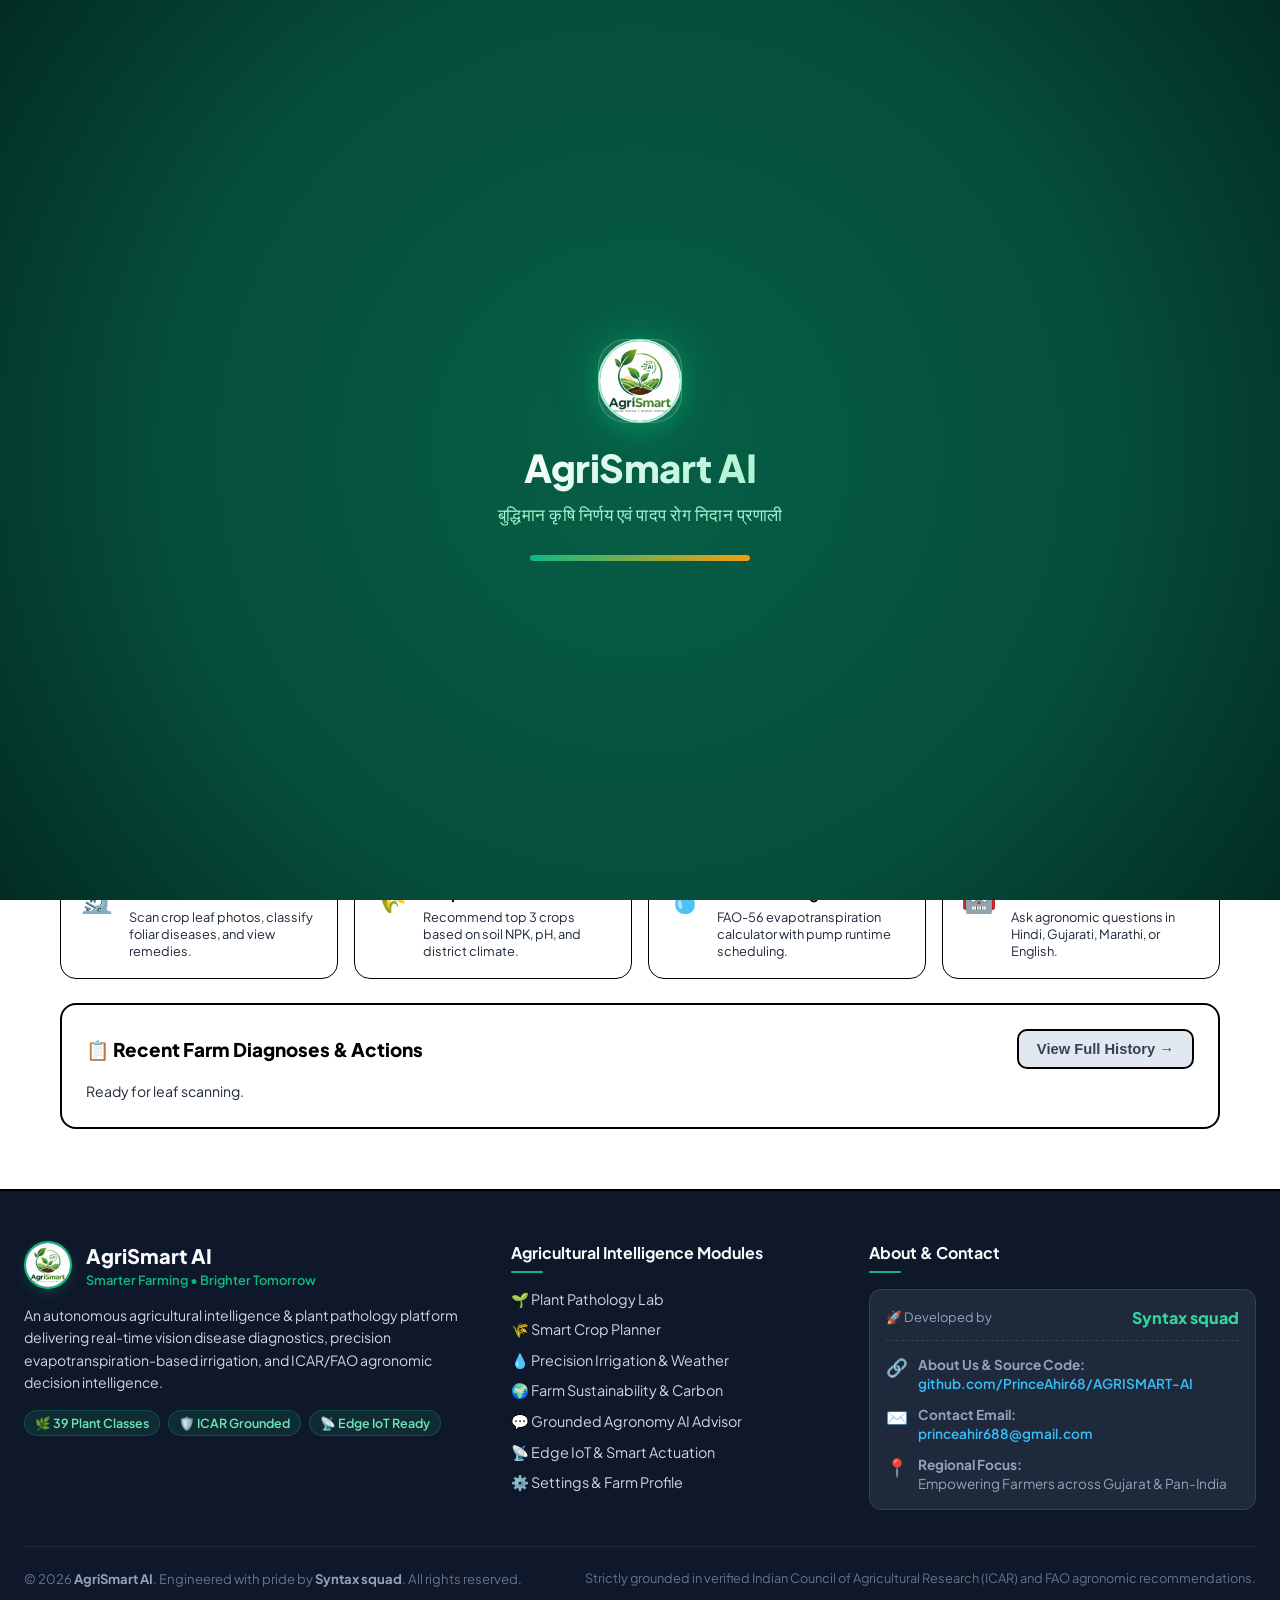
==== commit 570f1995: "feat: complete GitHub Pages live setup, demo video, dataset license & provenance, and browse photos " ====
--- a/index.html
+++ b/index.html
@@ -1,2359 +1,19 @@
-<!DOCTYPE html>
-<html lang="en" data-theme="high-contrast">
+﻿<!DOCTYPE html>
+<html lang="en">
 <head>
   <meta charset="UTF-8">
   <meta name="viewport" content="width=device-width, initial-scale=1.0">
-  <title>AgriSmart AI — Autonomous Agricultural Intelligence & Pathology System | Syntax squad</title>
-  
-  <!-- Primary SEO Meta Tags -->
-  <meta name="title" content="AgriSmart AI — Autonomous Agricultural Intelligence & Pathology System | Syntax squad">
-  <meta name="description" content="AgriSmart AI is an autonomous agricultural intelligence platform developed by Syntax squad. Real-time vision-based crop disease diagnosis across 39 foliage classes, precision evapotranspiration irrigation, smart crop planning, and ICAR-grounded agronomic decision support.">
-  <meta name="keywords" content="AgriSmart AI, Syntax squad, Prince Ahir, agriculture AI, plant disease diagnosis, leaf pathology detector, crop recommendation, precision irrigation, smart farming, ICAR agronomy, sustainable agriculture">
-  <meta name="author" content="Syntax squad">
-  <meta name="robots" content="index, follow">
-  <link rel="canonical" href="http://github.com/PrinceAhir68/AGRISMART-AI">
-  
-  <!-- Favicon & Touch Icons -->
-  <link rel="icon" type="image/png" href="images/logo.png">
-  <link rel="apple-touch-icon" href="images/logo.png">
-
-  <!-- Open Graph / Social Media Meta Tags -->
-  <meta property="og:type" content="website">
-  <meta property="og:url" content="http://github.com/PrinceAhir68/AGRISMART-AI">
-  <meta property="og:title" content="AgriSmart AI — Autonomous Agricultural Intelligence & Pathology System">
-  <meta property="og:description" content="Empowering farmers with AI plant pathology detection, precision weather & irrigation scheduling, and verified ICAR-backed agronomic guidance. Built by Syntax squad.">
-  <meta property="og:image" content="images/logo.png">
-
-  <!-- Twitter Card Tags -->
-  <meta name="twitter:card" content="summary_large_image">
-  <meta name="twitter:title" content="AgriSmart AI — Autonomous Agricultural Intelligence & Pathology System">
-  <meta name="twitter:description" content="Autonomous crop disease detection, precision weather & irrigation, and smart farming tools by Syntax squad.">
-  <meta name="twitter:image" content="images/logo.png">
-
-  <!-- Schema.org JSON-LD Structured Data for SEO -->
-  <script type="application/ld+json">
-  {
-    "@context": "https://schema.org",
-    "@type": "WebApplication",
-    "name": "AgriSmart AI",
-    "url": "http://github.com/PrinceAhir68/AGRISMART-AI",
-    "applicationCategory": "AgricultureApplication, BusinessApplication",
-    "operatingSystem": "All modern browsers, Android, iOS, Windows",
-    "description": "Autonomous agricultural intelligence and pathology system providing real-time crop disease diagnosis, precision irrigation, and ICAR-grounded agronomic decision support.",
-    "author": {
-      "@type": "Organization",
-      "name": "Syntax squad",
-      "email": "princeahir688@gmail.com",
-      "url": "http://github.com/PrinceAhir68/AGRISMART-AI"
-    },
-    "creator": {
-      "@type": "Person",
-      "name": "Prince Ahir",
-      "email": "princeahir688@gmail.com",
-      "url": "http://github.com/PrinceAhir68"
-    },
-    "offers": {
-      "@type": "Offer",
-      "price": "0",
-      "priceCurrency": "INR"
-    },
-    "featureList": [
-      "AI Vision Leaf Disease Diagnosis (39 Foliage Classes)",
-      "Smart Crop Recommendation Engine (NPK, Soil, Weather)",
-      "Precision Irrigation & Weather Advisory",
-      "Farm Carbon & Sustainability Calculator",
-      "ICAR Grounded Agronomy AI Chat Advisor",
-      "Edge IoT Hardware Sensor Gateway"
-    ]
-  }
-  </script>
-
-  <link rel="stylesheet" href="css/style.css" id="primary-stylesheet" onerror="this.onerror=null;this.href='/static/css/style.css';">
-  <link rel="preconnect" href="https://fonts.googleapis.com">
-  <link rel="preconnect" href="https://fonts.gstatic.com" crossorigin>
-  <link href="https://fonts.googleapis.com/css2?family=Plus+Jakarta+Sans:wght@400;500;600;700;800&display=swap" rel="stylesheet">
+  <meta http-equiv="refresh" content="0; url=docs/index.html">
+  <title>AgriSmart AI — Intelligent Agriculture Platform</title>
+  <script>window.location.replace("docs/index.html");</script>
 </head>
-<body class="high-contrast" data-theme="high-contrast">
-  <!-- ======================================================== -->
-  <!-- ANIMATED SPLASH SCREEN                                   -->
-  <!-- ======================================================== -->
-  <div id="splash-screen">
-    <div class="splash-content">
-      <div class="splash-logo-wrap" style="width:84px; height:84px; margin:0 auto 16px auto; display:flex; align-items:center; justify-content:center;">
-        <img src="images/logo.png" alt="AgriSmart AI Logo" onerror="this.onerror=null;this.src='/static/images/logo.png';" style="width:84px; height:84px; object-fit:cover; border-radius:50%; box-shadow:0 6px 20px rgba(8,166,108,0.3); border:2px solid #a7f3d0;">
-      </div>
-      <h1 class="splash-title">AgriSmart AI</h1>
-      <p class="splash-subtitle" data-i18n="app_subtitle_clean">Intelligent Agricultural Decision & Pathology Platform</p>
-      <div class="splash-progress-bar">
-        <div class="splash-progress-fill"></div>
-      </div>
-    </div>
+<body style="font-family: -apple-system, BlinkMacSystemFont, 'Segoe UI', Roboto, Helvetica, Arial, sans-serif; text-align: center; padding: 60px 20px; background: #f0fdf4; color: #065f46;">
+  <div style="max-width: 500px; margin: 0 auto; background: white; padding: 30px; border-radius: 16px; box-shadow: 0 4px 20px rgba(0,0,0,0.08); border: 1px solid #bbf7d0;">
+    <h1 style="margin: 0 0 10px 0; color: #047857; font-size: 1.8rem;">🌿 AgriSmart AI</h1>
+    <p style="color: #374151; font-size: 1rem; margin-bottom: 20px;">Redirecting to the AgriSmart AI Web Application...</p>
+    <a href="docs/index.html" style="display: inline-block; background: #059669; color: white; padding: 12px 24px; border-radius: 999px; text-decoration: none; font-weight: bold;">
+      Launch Application ➔
+    </a>
   </div>
-
-  <!-- ======================================================== -->
-  <!-- TOP NAVIGATION HEADER (SEO STRUCTURED: LOGO, WEATHER, SETTINGS) -->
-  <!-- ======================================================== -->
-  <header class="navbar site-header">
-    <!-- Left: Brand Logo & Title -->
-    <div class="nav-left">
-      <div class="nav-brand" onclick="switchTab('tab-core')" style="cursor:pointer;" title="AgriSmart AI Home">
-        <div class="brand-logo-wrap">
-          <img src="images/logo.png" alt="AgriSmart AI Logo" class="brand-logo-img" onerror="this.onerror=null;this.src='/static/images/logo.png';">
-        </div>
-        <div class="brand-text">
-          <h1 data-i18n="app_title">AgriSmart AI</h1>
-          <span class="subtext" data-i18n="app_subtitle">Autonomous Agricultural Intelligence & Pathology System</span>
-        </div>
-      </div>
-    </div>
-
-    <!-- Center: Prominent Live Temperature & Location Badge -->
-    <div class="nav-center">
-      <span class="badge badge-success weather-pill" id="live-weather-badge">☁ Weather Sync</span>
-    </div>
-
-    <!-- Right: Single Settings & Profile Button (All other controls inside Settings) -->
-    <div class="nav-right">
-      <button class="btn btn-settings-header" id="btn-settings-header" onclick="switchTab('tab-settings')" title="Website & Farm Settings">
-        <span>⚙️</span> <span data-i18n="nav_settings">Settings & Profile</span>
-      </button>
-    </div>
-  </header>
-
-  <!-- Main Container -->
-  <div class="container">
-    <!-- Module Tabs (Farmer-First Roadmap Navigation) -->
-    <nav class="tabs-nav">
-      <button class="tab-btn active" onclick="switchTab('tab-dashboard')" data-i18n="tab_dashboard">🏠 Dashboard</button>
-      <button class="tab-btn" onclick="switchTab('tab-core')" data-i18n="tab_disease">🔬 AI Doctor</button>
-      <button class="tab-btn" onclick="switchTab('tab-crop')" data-i18n="tab_crop">🌾 Crop Advisor</button>
-      <button class="tab-btn" onclick="switchTab('tab-irrigation')" data-i18n="tab_irrigation">💧 Irrigation</button>
-      <button class="tab-btn" onclick="switchTab('tab-farm-health')" data-i18n="tab_farm_health">🌱 Farm Health</button>
-      <button class="tab-btn" onclick="switchTab('tab-assistant')" data-i18n="tab_assistant">🤖 Kisan Mitra</button>
-      <button class="tab-btn" onclick="switchTab('tab-iot')" data-i18n="tab_iot">📡 IoT Center</button>
-      <button class="tab-btn" onclick="switchTab('tab-history')" data-i18n="tab_history">📋 History</button>
-    </nav>
-
-    <!-- ======================================================== -->
-    <!-- TAB 0: FARMER DASHBOARD (Hero Workflow & Today Overview) -->
-    <!-- ======================================================== -->
-    <section id="tab-dashboard" class="tab-content active">
-      <!-- Farm Context Greeting Bar -->
-      <div class="farm-context-bar" style="background:var(--surface); border:1.5px solid var(--border); border-radius:var(--radius); padding:16px 20px; margin-bottom:20px; display:flex; justify-content:space-between; align-items:center; flex-wrap:wrap; gap:12px; box-shadow:var(--shadow);">
-        <div style="display:flex; align-items:center; gap:12px;">
-          <div style="width:48px; height:48px; border-radius:50%; background:var(--primary-light); display:flex; align-items:center; justify-content:center; font-size:1.5rem;">👨‍🌾</div>
-          <div>
-            <h3 style="margin:0; font-size:1.15rem; color:var(--text-main);" id="dash-greeting">Welcome back, Kisan Mitra!</h3>
-            <p style="margin:2px 0 0 0; font-size:0.83rem; color:var(--text-muted);" id="dash-context-subtitle">📍 Ahmedabad, Gujarat • Primary Crop: 🍅 Tomato</p>
-          </div>
-        </div>
-        <div style="display:flex; gap:10px; align-items:center;">
-          <span class="badge badge-success" id="dash-weather-pill" style="font-size:0.85rem; padding:6px 14px;">☁ 31.5°C • Good Field Conditions</span>
-          <button class="btn btn-secondary btn-sm" onclick="switchTab('tab-settings')" title="Manage Farm Profile">⚙️ Profile</button>
-        </div>
-      </div>
-
-      <!-- Hero Action: Scan a Crop -->
-      <div class="dashboard-hero-cta">
-        <div class="hero-cta-content">
-          <span class="hero-badge">⚡ Autonomous AI Diagnostics</span>
-          <h2 data-i18n="hero_scan_title">Instant Foliar Disease Diagnosis</h2>
-          <p data-i18n="hero_scan_desc">Powered by MobileNetV3-Small (95.05% held-out test accuracy across 39 crop conditions). Capture or upload a leaf photo to diagnose pathogens and receive verified ICAR agronomic guidance.</p>
-          <div style="display:flex; gap:12px; flex-wrap:wrap;">
-            <button class="btn-hero-scan" onclick="switchTab('tab-core'); triggerPhotoUpload();">
-              📸 <span data-i18n="btn_hero_upload">Upload Leaf Photo</span>
-            </button>
-            <button class="btn-hero-scan" style="background:rgba(255,255,255,0.15); color:#ffffff; border:1px solid rgba(255,255,255,0.4);" onclick="switchTab('tab-core'); openCameraModal();">
-              📷 <span data-i18n="btn_hero_camera">Open Field Camera</span>
-            </button>
-          </div>
-        </div>
-        <div class="hero-cta-visual">
-          🍃
-        </div>
-      </div>
-
-      <!-- Today Cards: 3 Column Status Grid -->
-      <div class="today-cards-grid">
-        <!-- Card 1: Live Weather & Agro-Climate Risk -->
-        <div class="today-card">
-          <div>
-            <div class="today-card-header">
-              <span class="today-card-title"><span>🌤️</span> Weather & Disease Risk</span>
-              <span class="badge badge-success" id="dash-card-weather-status">Low Fungal Risk</span>
-            </div>
-            <div class="today-card-val" id="dash-card-temp">31.5°C</div>
-            <p class="today-card-desc" id="dash-card-weather-desc">Humidity 62% • Wind 11 km/h • High evaporation demand expected today.</p>
-          </div>
-          <div style="margin-top:14px; border-top:1px dashed var(--border); padding-top:10px;">
-            <a href="javascript:void(0)" onclick="switchTab('tab-irrigation')" style="font-size:0.82rem; font-weight:700; color:var(--primary-dark); text-decoration:none;">View 7-Day Forecast & Evapotranspiration →</a>
-          </div>
-        </div>
-
-        <!-- Card 2: Soil Moisture & Irrigation Urgency -->
-        <div class="today-card">
-          <div>
-            <div class="today-card-header">
-              <span class="today-card-title"><span>💧</span> Soil Moisture & Water Need</span>
-              <span class="badge badge-warning" id="dash-card-irrigation-status">Irrigation Due</span>
-            </div>
-            <div class="today-card-val" id="dash-card-moisture">18.4%</div>
-            <p class="today-card-desc" id="dash-card-moisture-desc">FAO-56 ETc Deficit: 4.2 L/m² • Recommended runtime: 25 minutes.</p>
-          </div>
-          <div style="margin-top:14px; border-top:1px dashed var(--border); padding-top:10px;">
-            <a href="javascript:void(0)" onclick="switchTab('tab-irrigation')" style="font-size:0.82rem; font-weight:700; color:var(--primary-dark); text-decoration:none;">Open Precision Irrigation Calculator →</a>
-          </div>
-        </div>
-
-        <!-- Card 3: Farm Health & Recent Foliar Activity -->
-        <div class="today-card">
-          <div>
-            <div class="today-card-header">
-              <span class="today-card-title"><span>🌿</span> Crop Foliar Health</span>
-              <span class="badge badge-success" id="dash-card-health-status">92% Healthy</span>
-            </div>
-            <div class="today-card-val" id="dash-card-scans">0 Outbreaks</div>
-            <p class="today-card-desc" id="dash-card-health-desc">All recent leaf scans verified healthy or treated. Solanaceae foliar alert active.</p>
-          </div>
-          <div style="margin-top:14px; border-top:1px dashed var(--border); padding-top:10px;">
-            <a href="javascript:void(0)" onclick="switchTab('tab-farm-health')" style="font-size:0.82rem; font-weight:700; color:var(--primary-dark); text-decoration:none;">Open Unified Farm Health Screen →</a>
-          </div>
-        </div>
-      </div>
-
-      <!-- Quick Actions Grid -->
-      <h3 style="font-size:1.15rem; margin-bottom:14px; color:var(--text-main); display:flex; align-items:center; gap:8px;">
-        <span>⚡</span> Quick Farm Actions
-      </h3>
-      <div class="quick-actions-grid">
-        <div class="quick-action-card" onclick="switchTab('tab-core')">
-          <div class="quick-action-icon">🔬</div>
-          <div class="quick-action-text">
-            <h4>AI Doctor</h4>
-            <p>Scan crop leaf photos, classify foliar diseases, and view remedies.</p>
-          </div>
-        </div>
-        <div class="quick-action-card" onclick="switchTab('tab-crop')">
-          <div class="quick-action-icon">🌾</div>
-          <div class="quick-action-text">
-            <h4>Crop Advisor</h4>
-            <p>Recommend top 3 crops based on soil NPK, pH, and district climate.</p>
-          </div>
-        </div>
-        <div class="quick-action-card" onclick="switchTab('tab-irrigation')">
-          <div class="quick-action-icon">💧</div>
-          <div class="quick-action-text">
-            <h4>Precision Irrigation</h4>
-            <p>FAO-56 evapotranspiration calculator with pump runtime scheduling.</p>
-          </div>
-        </div>
-        <div class="quick-action-card" onclick="switchTab('tab-assistant')">
-          <div class="quick-action-icon">🤖</div>
-          <div class="quick-action-text">
-            <h4>Kisan Mitra</h4>
-            <p>Ask agronomic questions in Hindi, Gujarati, Marathi, or English.</p>
-          </div>
-        </div>
-      </div>
-
-      <!-- Recent Diagnosis Feed on Dashboard -->
-      <div class="card" style="margin-top:10px;">
-        <div class="card-header">
-          <h3>📋 Recent Farm Diagnoses & Actions</h3>
-          <button class="btn btn-secondary btn-sm" onclick="switchTab('tab-history')">View Full History →</button>
-        </div>
-        <div id="dash-recent-history-list">
-          <p style="color:var(--text-muted); font-size:0.88rem; padding:10px 0;">Loading recent diagnoses from SQLite...</p>
-        </div>
-      </div>
-    </section>
-
-    <!-- ======================================================== -->
-    <!-- TAB 1: Plant Pathology Lab (Vision Disease Diagnosis)   -->
-    <!-- ======================================================== -->
-    <section id="tab-core" class="tab-content">
-      <div class="grid-2">
-        <!-- Input Card -->
-        <div class="card">
-          <div class="card-header">
-            <h3 data-i18n="card_upload_title">📷 Upload Leaf / Crop Photo</h3>
-            <span class="tag tag-core" data-i18n="tag_core">AI Vision Pathology Lab</span>
-          </div>
-          <p class="card-desc" data-i18n="card_upload_desc">AI Vision analyzes visual pathology across 18 shared classes (Tomato, Potato, Corn, Apple, Grape, Pepper).</p>
-
-          <!-- Compulsory Crop Selector to Constrain Diagnosis -->
-          <div class="form-group" style="margin-bottom:14px;">
-            <label for="target-crop-select" style="font-weight:700; font-size:0.90rem; color:#065f46; display:flex; align-items:center; gap:6px; margin-bottom:6px;">
-              <span>🎯</span> <span data-i18n="label_target_crop">Select Crop Under Inspection (Compulsory):</span> <span style="color:#ef4444; font-weight:800; font-size:1.1rem;">*</span>
-            </label>
-            <select id="target-crop-select" class="form-control" style="border:2px solid #059669; font-weight:700; background:#f0fdf4; padding:10px 14px; border-radius:10px;" required onchange="handleCropChange(this.value)">
-              <option value="" disabled selected data-i18n="crop_opt_placeholder">⚠️ Choose Crop First (Compulsory) ⚠️</option>
-              <option value="Tomato" data-i18n="crop_opt_tomato">🍅 Tomato (टमाटर / ટામેટાં / टोमॅटो)</option>
-              <option value="Potato" data-i18n="crop_opt_potato">🥔 Potato (आलू / બટાકા / बटाटा)</option>
-              <option value="Corn" data-i18n="crop_opt_corn">🌽 Corn / Maize (मक्का / મકાઈ / मका)</option>
-              <option value="Apple" data-i18n="crop_opt_apple">🍏 Apple (सेब / સફરજન / सफरचंद)</option>
-              <option value="Grape" data-i18n="crop_opt_grape">🍇 Grape (अंगूर / દ્રાક્ષ / દ્રાક્ષ / द्राक्षे)</option>
-              <option value="Pepper__bell" data-i18n="crop_opt_pepper">🫑 Bell Pepper (शिमला मिर्च / કેપ્સિકમ / सिमला मिरची)</option>
-              <option value="Blueberry" data-i18n="crop_opt_blueberry">🫐 Blueberry (ब्लूबेरी / બ્લુબેरी / ब्लूबेरी)</option>
-              <option value="Cherry" data-i18n="crop_opt_cherry">🍒 Cherry (चेरी / ચેરી / चेरी)</option>
-              <option value="Orange" data-i18n="crop_opt_orange">🍊 Orange / Citrus (संतरा / નારંગી / संत्रा)</option>
-              <option value="Peach" data-i18n="crop_opt_peach">🍑 Peach (आड़ू / પીચ / પીચ)</option>
-              <option value="Raspberry" data-i18n="crop_opt_raspberry">🍇 Raspberry (रसभरी / રાસબરી / रासबेरी)</option>
-              <option value="Soybean" data-i18n="crop_opt_soybean">🌱 Soybean (सोयाबीन / સોયાબીન / सोयाबीन)</option>
-              <option value="Squash" data-i18n="crop_opt_squash">🎃 Squash / Pumpkin (कद्दू / કોળું / भोपळा)</option>
-              <option value="Strawberry" data-i18n="crop_opt_strawberry">🍓 Strawberry (स्ट्रॉबेरी / સ્ટ્રોબેરી / स्ट्रॉबेरी)</option>
-            </select>
-            <div id="crop-select-hint" style="display:none; color:#dc2626; font-size:0.80rem; font-weight:700; margin-top:5px; background:#fef2f2; border:1px solid #fca5a5; padding:6px 10px; border-radius:6px;">
-              ⚠️ Please select a crop from the dropdown above before uploading or taking a leaf photo.
-            </div>
-          </div>
-
-          <!-- Hidden accessible file input outside drop-zone to eliminate bubbling loops -->
-          <input type="file" id="file-input" accept="image/*" style="position:absolute; width:1px; height:1px; padding:0; margin:-1px; overflow:hidden; clip:rect(0,0,0,0); border:0; opacity:0; pointer-events:none;" onchange="handleFileUpload(event)" onclick="event.stopPropagation(); this.value = null;">
-
-          <div class="upload-zone" id="drop-zone" onclick="triggerPhotoUpload(event)">
-            <div class="upload-icon">📸</div>
-            <p><strong data-i18n="upload_prompt">Click to browse</strong> <span data-i18n="upload_drag">or drag & drop leaf photo</span></p>
-            <span class="file-hint" data-i18n="upload_hint">Supports real camera photos or field leaf images (JPG, PNG, WEBP)</span>
-            <div style="display:flex; gap:10px; justify-content:center; margin-top:10px;" onclick="event.stopPropagation();">
-              <button type="button" class="btn btn-secondary btn-sm" id="btn-browse-photos" onclick="event.stopPropagation(); triggerPhotoUpload(event);">
-                📁 <span data-i18n="btn_browse_photos">Browse Photos</span>
-              </button>
-              <button type="button" class="btn btn-primary btn-sm" id="btn-camera-capture" onclick="event.stopPropagation(); openCameraModal(event);">
-                📷 <span data-i18n="btn_take_photo">Open Camera</span>
-              </button>
-            </div>
-          </div>
-
-          <div class="sample-section">
-            <label><strong data-i18n="sample_prompt">Or test instant sample images:</strong></label>
-            <div class="sample-buttons" id="sample-buttons">
-              <button class="btn-sample" onclick="loadSample('tomato_early_blight.jpg')">🍅 Tomato Early Blight</button>
-              <button class="btn-sample" onclick="loadSample('corn_common_rust.jpg')">🌽 Corn Common Rust</button>
-              <button class="btn-sample" onclick="loadSample('potato_late_blight.jpg')">🥔 Potato Late Blight</button>
-              <button class="btn-sample" onclick="loadSample('bell_pepper_bacterial_spot.jpg')">🫑 Bell Pepper Spot</button>
-              <button class="btn-sample" onclick="loadSample('apple_scab.jpg')">🍏 Apple Scab</button>
-              <button class="btn-sample" onclick="loadSample('grape_black_rot.jpg')">🍇 Grape Black Rot</button>
-              <button class="btn-sample" onclick="loadSample('tomato_healthy.jpg')">✨ Tomato Healthy</button>
-            </div>
-          </div>
-
-          <div id="image-preview-container" style="display:none; margin-top:15px; text-align:center;" class="preview-wrapper">
-            <div class="preview-scanner-frame">
-              <img id="image-preview" src="" alt="Leaf preview" class="preview-thumb">
-              <div id="laser-scan-line" class="laser-scanner" style="display:none;"></div>
-            </div>
-            <button class="btn btn-primary btn-pulse" id="btn-analyze" onclick="runAnalysis()" style="width:100%; margin-top:10px;">
-              🔍 <span data-i18n="btn_run_diag">Run AI Disease Diagnosis</span>
-            </button>
-
-            <!-- 5-Step Progressive Scan Tracker (Step 17 Blueprint) -->
-            <div id="scan-step-tracker" class="scan-step-tracker" style="display:none;">
-              <div style="font-size:0.85rem; font-weight:700; color:var(--text-main); margin-bottom:10px; display:flex; justify-content:space-between; align-items:center;">
-                <span>⚡ Multi-Stage Phytosanitary Diagnostic Scan</span>
-                <span id="scan-progress-timer" style="font-size:0.75rem; color:var(--primary); font-weight:700;">In Progress...</span>
-              </div>
-              <div class="scan-step-list">
-                <div class="scan-step-item pending" id="scan-step-1">
-                  <div class="scan-step-dot">1</div>
-                  <div class="scan-step-info">
-                    <div class="scan-step-title">1. Image Quality & Focus Validation</div>
-                    <div class="scan-step-sub">Checking exposure, blur score & chromatic sharpness...</div>
-                  </div>
-                  <span class="scan-step-status" id="scan-step-status-1">⏳</span>
-                </div>
-                <div class="scan-step-item pending" id="scan-step-2">
-                  <div class="scan-step-dot">2</div>
-                  <div class="scan-step-info">
-                    <div class="scan-step-title">2. Foliage & Leaf Mask Segmentation</div>
-                    <div class="scan-step-sub">Segmenting healthy & infected plant tissue from background...</div>
-                  </div>
-                  <span class="scan-step-status" id="scan-step-status-2">⏳</span>
-                </div>
-                <div class="scan-step-item pending" id="scan-step-3">
-                  <div class="scan-step-dot">3</div>
-                  <div class="scan-step-info">
-                    <div class="scan-step-title">3. Botanical Crop Identification</div>
-                    <div class="scan-step-sub">Matching taxonomic family and morphology...</div>
-                  </div>
-                  <span class="scan-step-status" id="scan-step-status-3">⏳</span>
-                </div>
-                <div class="scan-step-item pending" id="scan-step-4">
-                  <div class="scan-step-dot">4</div>
-                  <div class="scan-step-info">
-                    <div class="scan-step-title">4. MobileNetV3 Neural Inference</div>
-                    <div class="scan-step-sub">Evaluating 39-class pathology convolutional ensemble...</div>
-                  </div>
-                  <span class="scan-step-status" id="scan-step-status-4">⏳</span>
-                </div>
-                <div class="scan-step-item pending" id="scan-step-5">
-                  <div class="scan-step-dot">5</div>
-                  <div class="scan-step-info">
-                    <div class="scan-step-title">5. ICAR Phytosanitary Protocol Matching</div>
-                    <div class="scan-step-sub">Correlating verified organic & chemical remedies...</div>
-                  </div>
-                  <span class="scan-step-status" id="scan-step-status-5">⏳</span>
-                </div>
-              </div>
-            </div>
-          </div>
-
-          <!-- Non-Plant Botanical Validation Alert -->
-          <div id="image-validation-alert" class="alert-box alert-danger" style="display:none; margin-top:15px;">
-            <div style="display:flex; align-items:flex-start; gap:10px;">
-              <span style="font-size:1.6rem; line-height:1;">⚠️</span>
-              <div>
-                <strong id="val-alert-title" data-i18n="invalid_plant_title">Not a Plant or Crop Photo</strong>
-                <p id="val-alert-desc" data-i18n="invalid_plant_desc" style="font-size:0.85rem; margin-top:4px; margin-bottom:8px;">
-                  The uploaded photo does not contain an agricultural crop, leaf, fruit, or vegetable.
-                </p>
-                <button class="btn btn-secondary btn-sm" onclick="triggerPhotoUpload()">
-                  📸 <span data-i18n="upload_prompt">Choose Plant Leaf Photo</span>
-                </button>
-              </div>
-            </div>
-          </div>
-        </div>
-
-        <!-- Diagnostic Output Card -->
-        <div class="card" id="diagnosis-card">
-          <div class="card-header">
-            <h3 data-i18n="diag_card_title">🔬 Diagnostic Advisory Output</h3>
-            <div style="display:flex; gap:8px; align-items:center;">
-              <span id="diag-badge" class="badge" data-i18n="badge_awaiting">Awaiting Leaf</span>
-              <button class="btn-speaker" id="btn-speaker-diag" onclick="speakDiagnosis()" title="Read Aloud in Selected Language">
-                🔊 <span data-i18n="btn_speaker">Listen</span>
-              </button>
-            </div>
-          </div>
-          <div id="diag-empty" class="empty-state">
-            <div style="font-size:3rem; animation: floatLeaf 3s ease-in-out infinite;">🍃</div>
-            <p data-i18n="diag_empty_msg">Upload a plant photo or click a sample to see AI disease classification, confidence, and ICAR precautionary guidance.</p>
-          </div>
-
-          <div id="diag-results" style="display:none;">
-            <!-- Back button to reset scanner -->
-            <div style="display:flex; justify-content:space-between; align-items:center; margin-bottom:12px;">
-              <button class="btn btn-secondary btn-sm" onclick="resetDiagnosisScanner()">
-                ⬅ <span data-i18n="btn_back_scanner">Scan Another Leaf</span>
-              </button>
-              <span class="badge badge-success" style="font-size:0.75rem;">✓ AI Verified</span>
-            </div>
-
-            <!-- Low-Confidence Uncertainty Banner (Section 13 & 22) -->
-            <div id="low-confidence-banner" class="alert-box alert-warning" style="display:none; margin-bottom:14px; background:#fefce8; border:1.5px solid #fde047; padding:10px 14px; border-radius:8px; color:#854d0e;">
-              <div style="display:flex; align-items:center; gap:8px;">
-                <span style="font-size:1.3rem;">⚠️</span>
-                <div>
-                  <strong style="font-size:0.9rem;" data-i18n="low_confidence_title">Low Confidence Prediction</strong>
-                  <p id="low-confidence-text" style="margin:2px 0 0 0; font-size:0.83rem; color:#713f12;" data-i18n="low_confidence_desc">
-                    The model is uncertain about this leaf condition. Please upload a clearer close-up image of the affected leaf in good lighting.
-                  </p>
-                </div>
-              </div>
-            </div>
-
-            <div class="result-header">
-              <div>
-                <h2 id="res-disease-name">Tomato Early Blight</h2>
-                <div class="res-sub"><span id="res-crop-name">Tomato</span> • <span id="res-status-text">Detected</span></div>
-                <div class="severity-pill-wrap" id="res-severity-wrap" style="margin-top:6px;">
-                  <span class="severity-pill severity-moderate" id="res-severity-pill">🟡 Moderate Severity (10-25% foliar coverage)</span>
-                </div>
-              </div>
-              <div class="confidence-circle" id="conf-badge">
-                <span id="res-confidence">94%</span>
-                <small data-i18n="confidence_label">Confidence</small>
-              </div>
-            </div>
-
-            <!-- Level 2: Trust Band (Confidence Tier & Visual Bar) -->
-            <div class="confidence-band-wrap" id="confidence-band-wrap">
-              <div style="display:flex; justify-content:space-between; align-items:center; font-size:0.83rem;">
-                <span style="font-weight:700; color:var(--text-main);">🛡️ Model Diagnostic Confidence:</span>
-                <span id="confidence-trust-text" style="font-weight:700; color:#10b981;">High Confidence (Verified)</span>
-              </div>
-              <div class="confidence-band-bar">
-                <div class="confidence-band-fill" id="confidence-band-fill" style="width:94%; background:#10b981;"></div>
-              </div>
-            </div>
-
-            <!-- Level 4: 3 Immediate Action Steps Grid (Step 17 Blueprint) -->
-            <div class="action-steps-grid" id="res-action-steps">
-              <div class="action-step-card priority-1">
-                <div class="action-step-badge"><span>✂️</span> <span>Step 1: Immediate Field Sanitation</span></div>
-                <h5 class="action-step-title" id="action-step-1-title">Isolate & Prune Foliage</h5>
-                <p class="action-step-desc" id="action-step-1-desc">Immediately cut off lower chlorotic or spotted leaves using sanitized shears. Burn or bury infected residue away from field.</p>
-              </div>
-              <div class="action-step-card priority-2">
-                <div class="action-step-badge"><span>🧪</span> <span>Step 2: Target Treatment Dosage</span></div>
-                <h5 class="action-step-title" id="action-step-2-title">Targeted Remediation</h5>
-                <p class="action-step-desc" id="action-step-2-desc">Apply recommended bio-agent or targeted ICAR chemical spray at specified concentration per liter of water.</p>
-              </div>
-              <div class="action-step-card priority-3">
-                <div class="action-step-badge"><span>💧</span> <span>Step 3: Moisture & Ventilation</span></div>
-                <h5 class="action-step-title" id="action-step-3-title">Prevent Moisture Stagnation</h5>
-                <p class="action-step-desc" id="action-step-3-desc">Suspend overhead sprinkler irrigation to avoid leaf wetness. Increase spacing to ensure aerodynamic canopy ventilation.</p>
-              </div>
-            </div>
-
-            <div class="advisory-box">
-              <h4 data-i18n="precautions_title">🚨 Immediate Precautions</h4>
-              <ul id="res-precautions" class="precautions-list"></ul>
-            </div>
-
-            <div class="treatment-grid">
-              <div class="treatment-card organic">
-                <h5 data-i18n="organic_title">🌿 Organic / Bio-Control</h5>
-                <p id="res-organic"></p>
-              </div>
-              <div class="treatment-card chemical">
-                <h5 data-i18n="chemical_title">🧪 Chemical Remedy</h5>
-                <p id="res-chemical"></p>
-              </div>
-            </div>
-
-            <!-- Level 5: Collapsible Why This Diagnosis (Progressive Disclosure) -->
-            <details class="why-diagnosis-panel" id="why-diagnosis-panel">
-              <summary>
-                <span>🧠</span>
-                <span data-i18n="why_diag_title">Why This Diagnosis? (Foliar Reasoning & Indicators)</span>
-              </summary>
-              <div class="why-diagnosis-content">
-                <p id="decision-factors-text" style="margin:0; line-height:1.5;">
-                  Concentric necrotic rings and chlorotic halos detected on foliar tissue matching pathogen visual morphology, correlated with ambient temperature and humidity.
-                </p>
-                <div style="margin-top:8px; font-size:0.75rem; color:#64748b;">
-                  <em>Reference: ICAR National Research Centre for Integrated Pest Management (NCIPM) & FAO Crop Protection Compendium.</em>
-                </div>
-              </div>
-            </details>
-
-            <!-- Level 7: Official Phytosanitary Advisory Record / Certificate Export -->
-            <div style="margin-top:16px; display:flex; gap:10px; flex-wrap:wrap;">
-              <button type="button" class="btn btn-secondary btn-sm" id="btn-export-cert" onclick="exportPhytosanitaryRecord()">
-                📄 <span>Export Certified Phytosanitary Record</span>
-              </button>
-              <button type="button" class="btn btn-secondary btn-sm" onclick="switchTab('tab-assistant')">
-                💬 <span>Discuss with Kisan Mitra</span>
-              </button>
-            </div>
-
-            <!-- Live Internet Cross-Verification & Comparison Card -->
-            <div class="web-consensus-card" id="web-consensus-card" style="display:none; margin-top:16px;">
-              <div class="consensus-header">
-                <div style="display:flex; align-items:center; gap:8px;">
-                  <span class="pulse-globe">🌐</span>
-                  <div>
-                    <h4 style="margin:0; font-size:0.95rem; color:#065f46;" data-i18n="web_consensus_title">Live Internet Cross-Verification & Comparison</h4>
-                    <span style="font-size:0.75rem; color:#047857;" data-i18n="web_consensus_subtitle">Real-time cross-checking against ICAR, FAO, and international phytosanitary databases</span>
-                  </div>
-                </div>
-                <span class="badge consensus-badge badge-success" id="consensus-badge-pill">96% Agreement</span>
-              </div>
-              
-              <div class="consensus-body">
-                <div class="consensus-summary-row">
-                  <span id="consensus-summary-text">Corroborated across online repositories.</span>
-                </div>
-                
-                <div class="consensus-meta-grid">
-                  <div class="meta-item">
-                    <strong data-i18n="label_pathogen_latin">Scientific Pathogen:</strong>
-                    <span id="consensus-taxa" style="font-style:italic; font-weight:600;">--</span>
-                  </div>
-                  <div class="meta-item">
-                    <strong data-i18n="label_weather_match">Agro-Climate Match:</strong>
-                    <span id="consensus-weather-match">--</span>
-                  </div>
-                </div>
-
-                <div class="consensus-indicators" id="consensus-indicators-wrap">
-                  <label><strong data-i18n="label_corroborated_symptoms">Corroborated Foliar Indicators:</strong></label>
-                  <ul id="consensus-indicators-list" class="symptom-tag-list"></ul>
-                </div>
-
-                <div class="consensus-citations">
-                  <label><strong data-i18n="label_live_citations">Live Internet Citations:</strong></label>
-                  <div id="consensus-citations-list" class="citation-pills"></div>
-                </div>
-              </div>
-            </div>
-
-            <div class="translation-box" id="res-translations">
-              <div class="trans-header">
-                <strong data-i18n="regional_title">🇮🇳 Regional Advisory:</strong>
-                <button class="btn-tts" onclick="speakText('res-regional-action')">🔊 <span data-i18n="btn_voice_read">Voice Readout</span></button>
-              </div>
-              <p id="res-regional-action" class="lang-text"></p>
-            </div>
-
-            <!-- Interactive Farmer Feedback Box -->
-            <div class="feedback-box" id="diag-feedback-box" style="display:none;">
-              <span class="feedback-question">
-                <span>💡</span> <span data-i18n="feedback_question">Was this disease diagnosis helpful & accurate?</span>
-              </span>
-              <div class="feedback-btn-group">
-                <button class="btn-feedback" onclick="submitFarmerFeedback('diagnosis', true)">
-                  👍 <span data-i18n="btn_yes">Yes</span>
-                </button>
-                <button class="btn-feedback btn-feedback-no" onclick="submitFarmerFeedback('diagnosis', false)">
-                  👎 <span data-i18n="btn_no">No</span>
-                </button>
-                <button class="btn-feedback-dismiss" onclick="dismissFeedback('diag-feedback-box')" title="Dismiss">✕</button>
-              </div>
-            </div>
-
-            <!-- Download and Print Report Buttons -->
-            <div class="result-action-bar" style="margin-top:16px; display:flex; gap:10px; flex-wrap:wrap;">
-              <button class="btn btn-primary" onclick="downloadDiagnosticReportFile()" style="flex:1; min-width:180px;">
-                📥 <span data-i18n="btn_download_pdf_file">Download Report (PDF/HTML)</span>
-              </button>
-              <button class="btn btn-secondary" onclick="openPrintReportModal()" style="flex:1; min-width:160px;">
-                🖨 <span data-i18n="btn_print_pdf">Print Official Certificate</span>
-              </button>
-            </div>
-            <!-- Scientific Disclaimer & Consultation Note (Section 22 & 24) -->
-            <p class="expert-disclaimer-note" style="font-size:0.80rem; color:var(--text-muted); margin-top:14px; border-top:1px dashed var(--border); padding-top:8px;">
-              <strong>📌 Note:</strong> AI predictions are probabilistic based on visual foliage characteristics. For low-confidence or severe cases, consult an agricultural expert or ICAR extension specialist before major chemical intervention.
-            </p>
-          </div>
-        </div>
-      </div>
-    </section>
-
-    <!-- ======================================================== -->
-    <!-- TAB 2: SMART CROP PLANNER & SOIL HEALTH                  -->
-    <!-- ======================================================== -->
-    <section id="tab-crop" class="tab-content">
-      <div class="tab-nav-bar">
-        <button class="btn btn-secondary btn-sm btn-back-home" onclick="switchTab('tab-core')">
-          ⬅ <span data-i18n="btn_back_home">Back to Pathology Lab</span>
-        </button>
-        <span class="tab-crumb">AgriSmart AI • Smart Crop Planner</span>
-      </div>
-      <div class="grid-2">
-        <div class="card">
-          <div class="card-header">
-            <h3 data-i18n="crop_rec_title">🌱 Soil & Agro-Climatic Parameters</h3>
-            <span class="tag tag-bonus" data-i18n="tag_bonus_a">Agro-Ecological Decision Engine</span>
-          </div>
-          <form id="crop-rec-form" onsubmit="event.preventDefault(); submitCropRecommendation();">
-            <!-- State & District Field Selection -->
-            <div class="form-row">
-              <div class="form-group">
-                <label data-i18n="label_state">State / Region:</label>
-                <select id="crop-state-input" class="form-control" onchange="syncCropDistrictOptions(this.value)">
-                  <option value="Gujarat" selected>Gujarat</option>
-                  <option value="Maharashtra">Maharashtra</option>
-                  <option value="Punjab">Punjab</option>
-                  <option value="Haryana">Haryana</option>
-                  <option value="Rajasthan">Rajasthan</option>
-                  <option value="Uttar Pradesh">Uttar Pradesh</option>
-                  <option value="Madhya Pradesh">Madhya Pradesh</option>
-                  <option value="Karnataka">Karnataka</option>
-                </select>
-              </div>
-              <div class="form-group">
-                <label data-i18n="label_district">District:</label>
-                <select id="crop-district-input" class="form-control" onchange="syncCropDistrictCoords()">
-                  <option value="Ahmedabad" selected>Ahmedabad</option>
-                  <option value="Rajkot">Rajkot</option>
-                  <option value="Surat">Surat</option>
-                  <option value="Vadodara">Vadodara</option>
-                  <option value="Mehsana">Mehsana</option>
-                  <option value="Banaskantha">Banaskantha</option>
-                  <option value="Junagadh">Junagadh</option>
-                  <option value="Kutch">Kutch</option>
-                </select>
-              </div>
-            </div>
-
-            <div class="form-row">
-              <div class="form-group">
-                <label data-i18n="label_soil_type">Soil Type:</label>
-                <select id="crop-soil" class="form-control">
-                  <option value="Loamy" selected data-i18n="soil_loamy">Loamy (All-Round)</option>
-                  <option value="Clay" data-i18n="soil_clay">Clay (High Water Retention)</option>
-                  <option value="Sandy" data-i18n="soil_sandy">Sandy (Well Drained)</option>
-                  <option value="Black Cotton" data-i18n="soil_black">Black Cotton (Vertisol)</option>
-                  <option value="Alluvial" data-i18n="soil_alluvial">Alluvial (Riverine)</option>
-                  <option value="Red" data-i18n="soil_red">Red Soil</option>
-                </select>
-              </div>
-              <div class="form-group">
-                <label><span data-i18n="label_soil_ph">Soil pH:</span> <span id="ph-val" style="font-weight:700; color:#065f46;">6.5</span></label>
-                <input type="range" id="crop-ph" min="4.5" max="8.5" step="0.1" value="6.5" class="slider" oninput="document.getElementById('ph-val').innerText = this.value">
-              </div>
-            </div>
-
-            <div class="form-row">
-              <div class="form-group">
-                <label><span data-i18n="label_nitrogen">Nitrogen</span> (N kg/ha):</label>
-                <input type="number" id="crop-n" value="90" class="form-control">
-              </div>
-              <div class="form-group">
-                <label><span data-i18n="label_phosphorus">Phosphorus</span> (P kg/ha):</label>
-                <input type="number" id="crop-p" value="50" class="form-control">
-              </div>
-              <div class="form-group">
-                <label><span data-i18n="label_potassium">Potassium</span> (K kg/ha):</label>
-                <input type="number" id="crop-k" value="45" class="form-control">
-              </div>
-            </div>
-
-            <div class="form-row">
-              <div class="form-group">
-                <label data-i18n="label_season">Season:</label>
-                <select id="crop-season" class="form-control">
-                  <option value="Kharif" selected data-i18n="season_kharif">Kharif (Monsoon)</option>
-                  <option value="Rabi" data-i18n="season_rabi">Rabi (Winter)</option>
-                  <option value="Zaid" data-i18n="season_zaid">Zaid (Summer)</option>
-                </select>
-              </div>
-              <div class="form-group">
-                <label data-i18n="label_prev_crop">Previous Crop Grown:</label>
-                <select id="crop-prev" class="form-control">
-                  <option value="Wheat" selected data-i18n="crop_wheat">Wheat</option>
-                  <option value="Rice (Paddy)" data-i18n="crop_rice">Rice (Paddy)</option>
-                  <option value="Maize" data-i18n="crop_maize">Maize (Corn)</option>
-                  <option value="Legumes" data-i18n="crop_legumes">Legumes / Pulses</option>
-                  <option value="Fallow" data-i18n="crop_fallow">Fallow Land</option>
-                </select>
-              </div>
-            </div>
-
-            <div class="form-row">
-              <div class="form-group">
-                <label data-i18n="label_temp">Avg Temperature (°C):</label>
-                <input type="number" id="crop-temp" value="27" class="form-control">
-              </div>
-              <div class="form-group">
-                <label data-i18n="label_rain">Expected Rainfall (mm):</label>
-                <input type="number" id="crop-rain" value="85" class="form-control">
-              </div>
-            </div>
-
-            <button type="submit" class="btn btn-primary" style="width:100%; margin-top:10px;">
-              🌾 <span data-i18n="btn_rec_crops">Recommend Optimal Crops</span>
-            </button>
-          </form>
-        </div>
-
-        <div class="card">
-          <div class="card-header">
-            <h3 data-i18n="crop_results_title">🏆 Recommended Crops (Top 3)</h3>
-            <span class="badge badge-success">95.4% Accuracy</span>
-          </div>
-          <div id="crop-rec-results" class="empty-state">
-            <p data-i18n="crop_empty_msg">Enter parameters or click recommend to compute crop suitability rankings.</p>
-          </div>
-
-          <!-- Soil Health Diagnostics Box (pH, N, P, K alerts & remedies) -->
-          <div id="soil-health-alerts-box" style="margin-top:16px;"></div>
-
-          <!-- Interactive Crop Recommendation Feedback Box -->
-          <div class="feedback-box" id="crop-feedback-box" style="display:none;">
-            <span class="feedback-question">
-              <span>💡</span> <span data-i18n="crop_feedback_question">Were these crop recommendations useful?</span>
-            </span>
-            <div class="feedback-btn-group">
-              <button class="btn-feedback" onclick="submitFarmerFeedback('crop_recommendation', true)">
-                👍 <span data-i18n="btn_yes">Yes</span>
-              </button>
-              <button class="btn-feedback btn-feedback-no" onclick="submitFarmerFeedback('crop_recommendation', false)">
-                👎 <span data-i18n="btn_no">No</span>
-              </button>
-              <button class="btn-feedback-dismiss" onclick="dismissFeedback('crop-feedback-box')" title="Dismiss">✕</button>
-            </div>
-          </div>
-        </div>
-      </div>
-    </section>
-
-    <!-- ======================================================== -->
-    <!-- TAB 3: Precision Irrigation & Live Weather               -->
-    <!-- ======================================================== -->
-    <section id="tab-irrigation" class="tab-content">
-      <div class="tab-nav-bar">
-        <button class="btn btn-secondary btn-sm btn-back-home" onclick="switchTab('tab-core')">
-          ⬅ <span data-i18n="btn_back_home">Back to Pathology Lab</span>
-        </button>
-        <span class="tab-crumb">AgriSmart AI • Precision Irrigation & Weather</span>
-      </div>
-
-      <!-- Prominent Decision Banner (Step 17 Blueprint: IRRIGATE / WAIT / CHECK SENSOR / WEATHER HOLD) -->
-      <div id="irrigation-decision-banner" class="irrigation-decision-banner state-wait">
-        <div class="irrig-banner-left">
-          <div class="irrig-banner-icon" id="irrig-banner-icon">⏳</div>
-          <div>
-            <h3 class="irrig-banner-title" id="irrig-banner-title">ACTION: WAIT — Soil Moisture Adequate</h3>
-            <p class="irrig-banner-desc" id="irrig-banner-desc">Current root zone moisture is above critical FAO-56 depletion threshold. No irrigation needed today.</p>
-          </div>
-        </div>
-        <div class="irrig-banner-actions">
-          <button type="button" class="btn btn-secondary btn-sm" onclick="calculateIrrigation()">🔄 Compute Now</button>
-        </div>
-      </div>
-
-      <div class="grid-2">
-        <div class="card">
-          <div class="card-header">
-            <h3 data-i18n="irrig_calc_title">💧 Smart Irrigation Calculator (FAO-56)</h3>
-            <span class="tag tag-bonus" data-i18n="tag_bonus_b">FAO-56 Water Intelligence</span>
-          </div>
-          <form id="irrigation-form" onsubmit="event.preventDefault(); calculateIrrigation();">
-            <div class="form-group">
-              <label><span data-i18n="label_current_moist">Current Soil Moisture:</span> <span id="moist-slider-val" style="font-weight:700; color:var(--primary);">20.0%</span></label>
-              <input type="range" id="irr-moisture" min="5" max="45" step="0.5" value="20" class="slider" oninput="document.getElementById('moist-slider-val').innerText = this.value + '%'">
-            </div>
-
-            <div class="form-row">
-              <div class="form-group">
-                <label data-i18n="label_crop">Crop:</label>
-                <select id="irr-crop" class="form-control">
-                  <option value="Tomato" selected data-i18n="crop_opt_tomato">Tomato</option>
-                  <option value="Potato" data-i18n="crop_opt_potato">Potato</option>
-                  <option value="Corn (Maize)" data-i18n="crop_opt_corn">Corn (Maize)</option>
-                  <option value="Wheat" data-i18n="crop_wheat">Wheat</option>
-                  <option value="Cotton" data-i18n="crop_cotton">Cotton</option>
-                  <option value="Rice (Paddy)" data-i18n="crop_rice">Rice (Paddy)</option>
-                </select>
-              </div>
-              <div class="form-group">
-                <label data-i18n="label_stage">Growth Stage:</label>
-                <select id="irr-stage" class="form-control">
-                  <option value="Initial" data-i18n="stage_initial">Initial (Seedling)</option>
-                  <option value="Vegetative" data-i18n="stage_vegetative">Vegetative</option>
-                  <option value="Mid-Season / Flowering" selected data-i18n="stage_flowering">Mid-Season / Flowering</option>
-                  <option value="Late / Maturation" data-i18n="stage_maturation">Late / Maturation</option>
-                </select>
-              </div>
-            </div>
-
-            <div class="form-row">
-              <div class="form-group">
-                <label data-i18n="label_soil_type">Soil Type:</label>
-                <select id="irr-soil" class="form-control">
-                  <option value="Loamy" selected data-i18n="soil_loamy">Loamy</option>
-                  <option value="Clay" data-i18n="soil_clay">Clay</option>
-                  <option value="Sandy" data-i18n="soil_sandy">Sandy</option>
-                  <option value="Black Cotton" data-i18n="soil_black">Black Cotton</option>
-                </select>
-              </div>
-              <div class="form-group">
-                <label data-i18n="label_rain_sync">Sync with Live Forecast Rain?</label>
-                <select id="irr-rain-sync" class="form-control" onchange="toggleRainSync()">
-                  <option value="live" selected data-i18n="opt_live_weather">Sync Live Weather (GPS / Open-Meteo)</option>
-                  <option value="manual" data-i18n="opt_manual_rain">Manual Rain Input</option>
-                </select>
-              </div>
-            </div>
-
-            <div class="form-row" id="manual-rain-row" style="display:none;">
-              <div class="form-group">
-                <label><span data-i18n="label_rain_24h">Forecast Rain 24h</span> (mm):</label>
-                <input type="number" id="irr-rain-mm" value="0.0" step="0.5" class="form-control">
-              </div>
-              <div class="form-group">
-                <label><span data-i18n="label_rain_prob">Rain Probability</span> (%):</label>
-                <input type="number" id="irr-rain-prob" value="10" min="0" max="100" class="form-control">
-              </div>
-            </div>
-
-            <button type="submit" class="btn btn-primary" style="width:100%; margin-top:10px;">
-              💧 <span data-i18n="btn_compute_irrig">Compute Irrigation Necessity</span>
-            </button>
-          </form>
-
-          <div id="irrigation-decision-box" style="margin-top:20px; display:none;"></div>
-        </div>
-
-        <div class="card">
-          <div class="card-header">
-            <h3 data-i18n="weather_card_title">☁ Live Weather Intelligence</h3>
-            <span class="tag tag-bonus" data-i18n="tag_bonus_c">Real-Time Agro-Meteorology</span>
-          </div>
-          <div class="weather-widget" id="weather-widget">
-            <div class="weather-main">
-              <div class="temp-big"><span id="w-temp">--</span>°C</div>
-              <div>
-                <div id="w-location" style="font-weight:700;">Loading live weather...</div>
-                <div id="w-source" style="font-size:0.8rem; color:#888;">Open-Meteo Agro-API</div>
-              </div>
-            </div>
-            <div class="weather-stats">
-              <div>💧 <span data-i18n="weather_hum">Humidity:</span> <strong id="w-humidity">--%</strong></div>
-              <div>💨 <span data-i18n="weather_wind">Wind:</span> <strong id="w-wind">-- km/h</strong></div>
-              <div>🌧 <span data-i18n="weather_rain_prob">24h Rain Prob:</span> <strong id="w-rain-prob">--%</strong></div>
-              <div>☔ <span data-i18n="weather_rain_sum">Rain Sum:</span> <strong id="w-rain-sum">-- mm</strong></div>
-            </div>
-          </div>
-
-          <div class="advisory-box" style="margin-top:15px;">
-            <h4 data-i18n="weather_risk_title">🦠 Agro-Meteorological Risk Alerts:</h4>
-            <div id="weather-alerts"></div>
-          </div>
-        </div>
-      </div>
-    </section>
-
-    <!-- ======================================================== -->
-    <!-- TAB 4: Sustainability & Carbon Score                    -->
-    <!-- ======================================================== -->
-    <section id="tab-sustainability" class="tab-content">
-      <div class="tab-nav-bar">
-        <button class="btn btn-secondary btn-sm btn-back-home" onclick="switchTab('tab-core')">
-          ⬅ <span data-i18n="btn_back_home">Back to Pathology Lab</span>
-        </button>
-        <span class="tab-crumb">AgriSmart AI • Farm Sustainability & Carbon</span>
-      </div>
-      <div class="grid-2">
-        <div class="card">
-          <div class="card-header">
-            <h3 data-i18n="sust_title">🌱 Farm Practices Assessment</h3>
-            <span class="tag tag-bonus" data-i18n="tag_bonus_d">Ecological Farm Scorecard</span>
-          </div>
-          <p class="card-desc" data-i18n="sust_desc">Evaluated by transparent mathematical formula published in Section 3.2.</p>
-
-          <form id="sust-form" onsubmit="event.preventDefault(); computeSustainability();">
-            <div class="form-group">
-              <label data-i18n="label_irrig_tech">Irrigation Technology:</label>
-              <select id="sust-method" class="form-control">
-                <option value="Drip Irrigation" selected data-i18n="tech_drip">Precision Drip Irrigation (Max Efficiency)</option>
-                <option value="Micro Sprinkler" data-i18n="tech_micro">Micro Sprinkler</option>
-                <option value="Overhead Sprinkler" data-i18n="tech_overhead">Overhead Sprinkler</option>
-                <option value="Flood / Furrow" data-i18n="tech_flood">Conventional Flood / Furrow</option>
-              </select>
-            </div>
-
-            <div class="form-group">
-              <label data-i18n="label_fert_strategy">Fertilization Strategy:</label>
-              <select id="sust-fert" class="form-control">
-                <option value="Integrated Organic + NPK" selected data-i18n="fert_integrated">Integrated (Bio-fertilizer + Targeted NPK)</option>
-                <option value="Pure Organic / Vermicompost" data-i18n="fert_organic">100% Organic & Farmyard Manure</option>
-                <option value="Heavy Synthetic Broadcast" data-i18n="fert_synthetic">Heavy Synthetic Broadcast</option>
-              </select>
-            </div>
-
-            <div class="checkbox-group">
-              <label><input type="checkbox" id="sust-solar" checked> <span data-i18n="check_solar">☀️ Solar-powered pump system (Zero diesel/grid emissions)</span></label>
-              <label><input type="checkbox" id="sust-mulch" checked> <span data-i18n="check_mulch">🍂 Organic crop residue / straw mulching</span></label>
-              <label><input type="checkbox" id="sust-legume" checked> <span data-i18n="check_legume">🌾 Regular legume / pulse crop rotation</span></label>
-            </div>
-
-            <button type="submit" class="btn btn-primary" style="width:100%; margin-top:15px;">
-              🌍 <span data-i18n="btn_calc_sust">Calculate Sustainability & Carbon Score</span>
-            </button>
-          </form>
-        </div>
-
-        <div class="card">
-          <div class="card-header">
-            <h3 data-i18n="sust_scorecard_title">📊 Ecological Scorecard</h3>
-            <span class="badge badge-success" id="sust-badge">Grade A+</span>
-          </div>
-          <div id="sust-score-box"></div>
-        </div>
-      </div>
-    </section>
-
-    <!-- ======================================================== -->
-    <!-- TAB: FARM HEALTH (Unified Agricultural Health Screen)    -->
-    <!-- ======================================================== -->
-    <section id="tab-farm-health" class="tab-content">
-      <div class="tab-nav-bar">
-        <button class="btn btn-secondary btn-sm btn-back-home" onclick="switchTab('tab-dashboard')">
-          ⬅ <span>Back to Dashboard</span>
-        </button>
-        <span class="tab-crumb">AgriSmart AI • Unified Farm Health</span>
-      </div>
-
-      <div class="farm-health-banner">
-        <div>
-          <span class="hero-badge">🌱 Holistic Farm Health Engine</span>
-          <h2 style="font-size:1.6rem; margin:6px 0 8px 0;">Unified Farm Condition & Risk Assessment</h2>
-          <p style="margin:0; opacity:0.92; font-size:0.9rem; max-width:650px;">
-            Synthesizes foliar visual pathology, soil nutrients (NPK & pH), atmospheric moisture, evapotranspiration demand, and field history into a single agronomic action plan.
-          </p>
-        </div>
-        <div style="display:flex; flex-direction:column; align-items:flex-end; gap:10px;">
-          <div class="comparison-toggle-bar" role="group" aria-label="Health Timeframe">
-            <button type="button" class="comparison-toggle-btn active" id="btn-farm-time-7" onclick="setFarmHealthTimeframe('7d')">7 Days</button>
-            <button type="button" class="comparison-toggle-btn" id="btn-farm-time-30" onclick="setFarmHealthTimeframe('30d')">30 Days</button>
-          </div>
-          <div class="health-gauge-wrap">
-            <div class="health-gauge-circle" id="farm-health-score-dial">
-              <span id="farm-health-score-val">88</span>
-              <small>Score</small>
-            </div>
-            <div>
-              <strong style="font-size:1.05rem; display:block;" id="farm-health-rating-text">Optimal Health</strong>
-              <span style="font-size:0.8rem; opacity:0.9;" id="farm-health-sub-rating">Low Fungal / Water Stress</span>
-            </div>
-          </div>
-        </div>
-      </div>
-
-      <!-- 4 Pillars Grid -->
-      <div class="health-pillars-grid">
-        <!-- Pillar 1: Foliar Pathology -->
-        <div class="health-pillar-card">
-          <div class="pillar-header">
-            <h4><span>🔬</span> Foliar Health</h4>
-            <span class="badge badge-success" id="pillar-foliar-badge">94% Healthy</span>
-          </div>
-          <p style="font-size:0.83rem; color:var(--text-muted); margin:0;" id="pillar-foliar-desc">
-            No active aggressive fungal outbreaks detected in primary crop canopy.
-          </p>
-          <div class="pillar-bar-wrap">
-            <div class="pillar-bar-track">
-              <div class="pillar-bar-fill" id="pillar-foliar-fill" style="width:94%; background:#10b981;"></div>
-            </div>
-          </div>
-          <button class="btn btn-secondary btn-sm" style="width:100%; margin-top:8px;" onclick="switchTab('tab-core')">Scan Crop Foliage</button>
-        </div>
-
-        <!-- Pillar 2: Soil Fertility -->
-        <div class="health-pillar-card">
-          <div class="pillar-header">
-            <h4><span>🌱</span> Soil Fertility & pH</h4>
-            <span class="badge badge-success" id="pillar-soil-badge">Balanced</span>
-          </div>
-          <p style="font-size:0.83rem; color:var(--text-muted); margin:0;" id="pillar-soil-desc">
-            pH 6.5 (Optimal) • N: 90 mg/kg • P: 50 mg/kg • K: 40 mg/kg
-          </p>
-          <div class="pillar-bar-wrap">
-            <div class="pillar-bar-track">
-              <div class="pillar-bar-fill" id="pillar-soil-fill" style="width:85%; background:#3b82f6;"></div>
-            </div>
-          </div>
-          <button class="btn btn-secondary btn-sm" style="width:100%; margin-top:8px;" onclick="switchTab('tab-crop')">Crop & Soil Advisor</button>
-        </div>
-
-        <!-- Pillar 3: Micro-Climate Risk -->
-        <div class="health-pillar-card">
-          <div class="pillar-header">
-            <h4><span>🌤️</span> Climate & Spore Risk</h4>
-            <span class="badge badge-success" id="pillar-climate-badge">Low Risk</span>
-          </div>
-          <p style="font-size:0.83rem; color:var(--text-muted); margin:0;" id="pillar-climate-desc">
-            Humidity 62% • Temp 31.5°C • Fungal sporulation probability is low today.
-          </p>
-          <div class="pillar-bar-wrap">
-            <div class="pillar-bar-track">
-              <div class="pillar-bar-fill" id="pillar-climate-fill" style="width:80%; background:#10b981;"></div>
-            </div>
-          </div>
-          <button class="btn btn-secondary btn-sm" style="width:100%; margin-top:8px;" onclick="switchTab('tab-irrigation')">Weather Intelligence</button>
-        </div>
-
-        <!-- Pillar 4: Irrigation & Water Deficit -->
-        <div class="health-pillar-card">
-          <div class="pillar-header">
-            <h4><span>💧</span> Root Zone Moisture</h4>
-            <span class="badge badge-warning" id="pillar-water-badge">Irrigate Soon</span>
-          </div>
-          <p style="font-size:0.83rem; color:var(--text-muted); margin:0;" id="pillar-water-desc">
-            Soil moisture: 18.4% (Threshold: 20%) • FAO-56 runtime: 25 mins.
-          </p>
-          <div class="pillar-bar-wrap">
-            <div class="pillar-bar-track">
-              <div class="pillar-bar-fill" id="pillar-water-fill" style="width:68%; background:#f59e0b;"></div>
-            </div>
-          </div>
-          <button class="btn btn-secondary btn-sm" style="width:100%; margin-top:8px;" onclick="switchTab('tab-irrigation')">Irrigation Schedule</button>
-        </div>
-      </div>
-
-      <!-- Action Checklist for Farmer Today -->
-      <div class="action-checklist-card">
-        <div class="card-header" style="margin-bottom:12px;">
-          <h3>📋 Today's Agronomic Action Checklist</h3>
-          <span class="badge badge-success">4 Tasks Active</span>
-        </div>
-        <div class="checklist-item">
-          <span class="checklist-check" onclick="this.textContent = this.textContent === '✅' ? '⬜' : '✅'">⬜</span>
-          <div class="checklist-text">
-            <strong>Inspect Solanaceae Lower Foliage</strong>
-            <span>Check bottom 2-3 leaf nodes for early concentric blight spots or mite stippling in morning hours.</span>
-          </div>
-        </div>
-        <div class="checklist-item">
-          <span class="checklist-check" onclick="this.textContent = this.textContent === '✅' ? '⬜' : '✅'">⬜</span>
-          <div class="checklist-text">
-            <strong>Schedule Evening Drip Irrigation (25 Minutes)</strong>
-            <span>Run drip pump after 17:30 to reduce daytime evaporative losses and replenish root zone.</span>
-          </div>
-        </div>
-        <div class="checklist-item">
-          <span class="checklist-check" onclick="this.textContent = this.textContent === '✅' ? '⬜' : '✅'">⬜</span>
-          <div class="checklist-text">
-            <strong>Apply Organic Mulching around Root Beds</strong>
-            <span>Spread straw or dry leaf mulch to preserve soil moisture and prevent fungal spore splashback during watering.</span>
-          </div>
-        </div>
-        <div class="checklist-item">
-          <span class="checklist-check" onclick="this.textContent = this.textContent === '✅' ? '⬜' : '✅'">⬜</span>
-          <div class="checklist-text">
-            <strong>Verify Edge IoT Hardware Link</strong>
-            <span>Check USB/Wi-Fi connection on field sensor node to ensure real telemetry streaming.</span>
-          </div>
-        </div>
-      </div>
-    </section>
-
-    <!-- ======================================================== -->
-    <!-- TAB 5: Agronomy AI Advisor (Grounded Farmer Assistant)   -->
-    <!-- ======================================================== -->
-    <section id="tab-assistant" class="tab-content">
-      <div class="tab-nav-bar">
-        <button class="btn btn-secondary btn-sm btn-back-home" onclick="switchTab('tab-core')">
-          ⬅ <span data-i18n="btn_back_home">Back to Pathology Lab</span>
-        </button>
-        <span class="tab-crumb">AgriSmart AI • Agronomy AI Advisor</span>
-      </div>
-      <div class="card" style="max-width:900px; margin:0 auto;">
-        <div class="card-header">
-          <h3 data-i18n="assistant_title">💬 Grounded Agronomy AI Advisor</h3>
-          <div style="display:flex; align-items:center; gap:8px;">
-            <button type="button" class="btn btn-secondary btn-sm" onclick="clearChatMessages()" style="padding:4px 10px; font-size:0.78rem;" title="Reset chat history">
-              🧹 <span data-i18n="btn_clear_chat">Clear Chat</span>
-            </button>
-            <span class="tag tag-bonus" data-i18n="tag_bonus_e">ICAR Grounded Advisory</span>
-          </div>
-        </div>
-        <p class="card-desc" data-i18n="assistant_desc">Answers are strictly grounded in verified ICAR & FAO agronomic publications (zero hallucination).</p>
-
-        <div class="quick-questions">
-          <span style="font-size:0.82rem; font-weight:700; color:var(--text-main);" data-i18n="quick_prompts_title">Recommended Farmer Actions & Intents:</span>
-          <div class="intent-chips-wrap">
-            <button type="button" class="intent-chip" onclick="askQuick('How do I identify and treat leaf diseases on my crop?')">🌿 Leaf Disease Help</button>
-            <button type="button" class="intent-chip" onclick="askQuick('What is the recommended fertilizer schedule and NPK dosage for my crop?')">🧪 Fertilizer Dosage</button>
-            <button type="button" class="intent-chip" onclick="askQuick('When should I irrigate my field and how much water is needed?')">💧 Irrigation Schedule</button>
-            <button type="button" class="intent-chip" onclick="askQuick('What is the best sowing time and seed rate for optimal yield?')">🌾 Sowing Time</button>
-            <button type="button" class="intent-chip" onclick="askQuick('How do I control common pests and stem borers organically?')">🐛 Pest Management</button>
-          </div>
-        </div>
-
-        <div class="chat-window" id="chat-window">
-          <div class="chat-msg bot">
-            <strong>🌱 AgriSmart Assistant:</strong>
-            <p data-i18n="chat_welcome">Namaste! I am your AI Agronomy Advisor. Ask me anything about crop diseases, pest remedies, irrigation timing, or fertilizer schedules. I provide verified ICAR-backed recommendations with voice support.</p>
-          </div>
-        </div>
-
-        <div class="chat-input-bar">
-          <input type="text" id="chat-input" placeholder="Type your farming question (in English, Hindi, or Gujarati)..." onkeydown="if(event.key==='Enter' && !event.shiftKey){ event.preventDefault(); sendChatMessage(); }">
-          <button class="btn btn-primary" id="btn-chat-send" onclick="sendChatMessage()" data-i18n="btn_send">Send</button>
-        </div>
-      </div>
-    </section>
-
-    <!-- ======================================================== -->
-    <!-- TAB 6: Edge IoT Gateway & Autonomous Agentic Advisor     -->
-    <!-- ======================================================== -->
-    <section id="tab-iot" class="tab-content">
-      <div class="tab-nav-bar">
-        <button class="btn btn-secondary btn-sm btn-back-home" onclick="switchTab('tab-core')">
-          ⬅ <span data-i18n="btn_back_home">Back to Pathology Lab</span>
-        </button>
-        <span class="tab-crumb">AgriSmart AI • Edge IoT & Autonomous Actuation</span>
-      </div>
-
-      <!-- Field Microclimate & IoT Hardware Gateway -->
-      <div class="iot-farmer-calm-card" id="iot-farmer-calm-view">
-        <div style="display:flex; justify-content:space-between; align-items:center; flex-wrap:wrap; gap:10px;">
-          <div>
-            <span class="hero-badge" style="background:#dcfce7; color:#166534; border:1px solid #86efac;">👨‍🌾 Real Agricultural IoT Hardware Gateway</span>
-            <h3 style="margin:6px 0 2px 0; color:#14532d; font-size:1.25rem;">Live Field & Root Zone Status</h3>
-            <p style="margin:0; font-size:0.83rem; color:#166534;">Real-time automated telemetry synthesis for field management.</p>
-          </div>
-        </div>
-
-        <div class="iot-calm-grid">
-          <div class="iot-calm-item">
-            <div class="iot-calm-icon">💧</div>
-            <div>
-              <div class="iot-calm-label">Soil Moisture State</div>
-              <div class="iot-calm-val" id="calm-moist-text">Optimal (No Stress)</div>
-              <small style="font-size:0.75rem; color:#64748b;">Threshold: >20%</small>
-            </div>
-          </div>
-          <div class="iot-calm-item">
-            <div class="iot-calm-icon">⚡</div>
-            <div>
-              <div class="iot-calm-label">Irrigation Valve / Pump</div>
-              <div class="iot-calm-val" id="calm-pump-text">Standby (Off)</div>
-              <small style="font-size:0.75rem; color:#64748b;">Safety Interlock: Active</small>
-            </div>
-          </div>
-          <div class="iot-calm-item">
-            <div class="iot-calm-icon">🌤️</div>
-            <div>
-              <div class="iot-calm-label">Field Atmosphere</div>
-              <div class="iot-calm-val" id="calm-env-text">Calm & Favorable</div>
-              <small style="font-size:0.75rem; color:#64748b;">Spore risk: Minimal</small>
-            </div>
-          </div>
-          <div class="iot-calm-item">
-            <div class="iot-calm-icon">📋</div>
-            <div>
-              <div class="iot-calm-label">Agronomic Advice</div>
-              <div class="iot-calm-val" id="calm-action-text">No Action Needed</div>
-              <small style="font-size:0.75rem; color:#64748b;">Next evaluation in 4 hrs</small>
-            </div>
-          </div>
-        </div>
-      </div>
-
-      <div class="grid-2" id="iot-hardware-hub">
-        <!-- IoT Gauges -->
-        <div class="card">
-          <div class="card-header">
-            <h3 data-i18n="iot_title">📡 Real Agricultural IoT Hardware Gateway</h3>
-            <span class="tag tag-bonus" data-i18n="tag_bonus_f">Physical Sensor Hub</span>
-          </div>
-          <p class="card-desc" data-i18n="iot_architecture_desc">Direct hardware link: Arduino / ESP32 / BLE Sensor ➔ USB/Wi-Fi/Bluetooth ➔ AgriSmart AI Core ➔ Farmer Action.</p>
-
-          <!-- Live Connection Status Banner -->
-          <div class="iot-status-banner">
-            <div>
-              <span style="font-size:0.8rem; color:#64748b; font-weight:600;" data-i18n="iot_status_label">HARDWARE STATUS:</span>
-              <div id="iot-conn-badge" class="conn-pill disconnected" style="margin-top:2px;">
-                <span class="conn-pulse-dot"></span>
-                <span id="iot-conn-text" data-i18n="iot_no_device">No IoT Device Connected</span>
-              </div>
-            </div>
-            <div id="iot-active-device-info" style="font-size:0.82rem; color:#475569; text-align:right;">
-              <span id="iot-device-name">--</span>
-            </div>
-          </div>
-
-          <!-- Strict Real-Only Notice -->
-          <div style="background:#f0fdf4; border:1px solid #bbf7d0; border-radius:8px; padding:8px 12px; margin-bottom:14px; font-size:0.8rem; color:#166534; display:flex; align-items:center; gap:8px;">
-            <span>🔒</span>
-            <span data-i18n="iot_real_only_notice">Strict Real-Data Mode: Displaying physical sensor readings only. Disconnected sensors remain strictly blank (--).</span>
-          </div>
-
-          <!-- Gauges Grid (Initialized to blank) -->
-          <div class="iot-gauges-grid">
-            <div class="gauge-card">
-              <span class="gauge-title" data-i18n="gauge_moist">Soil Moisture (Volumetric)</span>
-              <div class="gauge-val" id="iot-moist">--%</div>
-              <small id="iot-moist-status" style="color:#94a3b8;" data-i18n="iot_not_connected_sub">(No Sensor Connected)</small>
-            </div>
-            <div class="gauge-card">
-              <span class="gauge-title" data-i18n="gauge_temp">Ambient Field Temp</span>
-              <div class="gauge-val" id="iot-temp">--°C</div>
-              <small id="iot-temp-status" style="color:#94a3b8;" data-i18n="iot_not_connected_sub">(No Sensor Connected)</small>
-            </div>
-            <div class="gauge-card">
-              <span class="gauge-title" data-i18n="gauge_hum">Air Humidity</span>
-              <div class="gauge-val" id="iot-hum">--%</div>
-              <small id="iot-hum-status" style="color:#94a3b8;" data-i18n="iot_not_connected_sub">(No Sensor Connected)</small>
-            </div>
-            <div class="gauge-card">
-              <span class="gauge-title" data-i18n="gauge_ph">Soil Acidity (pH)</span>
-              <div class="gauge-val" id="iot-ph">--</div>
-              <small id="iot-ph-status" style="color:#94a3b8;" data-i18n="iot_not_connected_sub">(No Sensor Connected)</small>
-            </div>
-          </div>
-
-          <!-- Multi-Channel IoT Hardware Connection Hub -->
-          <div class="iot-conn-hub">
-            <h4 style="margin:0 0 10px 0; color:#065f46; display:flex; align-items:center; gap:8px;" data-i18n="iot_hub_title">
-              <span>🔌</span> <span>Connect Physical IoT Sensors (USB / Wi-Fi / Bluetooth)</span>
-            </h4>
-
-            <div class="iot-tabs-nav">
-              <button class="iot-tab-btn active" onclick="switchIoTSubTab('iot-panel-usb')" data-i18n="iot_tab_usb">🔌 USB / Serial Cable</button>
-              <button class="iot-tab-btn" onclick="switchIoTSubTab('iot-panel-wifi')" data-i18n="iot_tab_wifi">📶 Wi-Fi / Network</button>
-              <button class="iot-tab-btn" onclick="switchIoTSubTab('iot-panel-bt')" data-i18n="iot_tab_bt">📡 Bluetooth (BLE)</button>
-              <button class="iot-tab-btn" onclick="switchIoTSubTab('iot-panel-code')" data-i18n="iot_tab_code">📜 Arduino / ESP32 Code</button>
-              <button class="iot-tab-btn" onclick="switchIoTSubTab('iot-panel-sim')" data-i18n="iot_tab_sim">🧪 Lab Simulator (Optional)</button>
-            </div>
-
-            <!-- Panel 1: USB / Serial -->
-            <div id="iot-panel-usb" class="iot-panel active">
-              <div style="font-size:0.85rem; color:#475569; margin-bottom:12px;" data-i18n="usb_desc">
-                Connect Arduino, ESP32, STM32, or Raspberry Pi Pico directly via USB cable:
-              </div>
-              <div style="display:flex; gap:10px; flex-wrap:wrap; align-items:center; margin-bottom:10px;">
-                <button class="btn btn-primary btn-sm" onclick="connectWebSerial()" id="btn-web-serial">
-                  ⚡ <span data-i18n="btn_web_serial">Connect USB via Browser (Web Serial)</span>
-                </button>
-                <span style="font-size:0.8rem; color:#94a3b8;">OR</span>
-                <select id="iot-com-ports" class="form-control" style="width:auto; min-width:140px; padding:5px 10px; font-size:0.85rem;">
-                  <option value="">Scanning COM ports...</option>
-                </select>
-                <select id="iot-baudrate" class="form-control" style="width:auto; padding:5px 10px; font-size:0.85rem;">
-                  <option value="115200" selected>115200 Baud</option>
-                  <option value="9600">9600 Baud</option>
-                  <option value="57600">57600 Baud</option>
-                </select>
-                <button class="btn btn-secondary btn-sm" onclick="refreshComPorts()" title="Scan for newly plugged USB devices">🔄</button>
-                <button class="btn btn-secondary btn-sm" onclick="connectBackendSerial()" id="btn-connect-com" data-i18n="btn_connect_port">Connect Port</button>
-                <button class="btn btn-danger btn-sm" onclick="disconnectIoTHardware()" id="btn-disconnect-iot" style="display:none;" data-i18n="btn_disconnect_iot">Disconnect</button>
-              </div>
-            </div>
-
-            <!-- Panel 2: Wi-Fi -->
-            <div id="iot-panel-wifi" class="iot-panel">
-              <div style="font-size:0.85rem; color:#475569; margin-bottom:10px;">
-                <strong data-i18n="wifi_push_title">Option 1 (Push Mode - Recommended):</strong> <span data-i18n="wifi_push_desc">Flash your ESP32 to POST JSON sensor data over local Wi-Fi:</span>
-              </div>
-              <div style="background:#f1f5f9; padding:8px 12px; border-radius:6px; font-family:monospace; font-size:0.82rem; margin-bottom:10px;">
-                POST http://<span id="wifi-local-ip">127.0.0.1</span>:8000/api/iot/ingest
-              </div>
-              <div style="font-size:0.85rem; color:#475569; margin-bottom:8px;">
-                <strong data-i18n="wifi_pull_title">Option 2 (Pull Mode):</strong> <span data-i18n="wifi_pull_desc">Enter your ESP32 local web server URL to poll:</span>
-              </div>
-              <div style="display:flex; gap:10px; flex-wrap:wrap; align-items:center;">
-                <input type="text" id="wifi-sensor-url" class="form-control" placeholder="http://192.168.1.50/data" style="flex:1; min-width:200px; font-size:0.85rem;">
-                <button class="btn btn-primary btn-sm" onclick="connectWifiSensor()" data-i18n="btn_connect_wifi">Connect Wi-Fi Sensor</button>
-              </div>
-            </div>
-
-            <!-- Panel 3: Bluetooth -->
-            <div id="iot-panel-bt" class="iot-panel">
-              <div style="font-size:0.85rem; color:#475569; margin-bottom:12px;" data-i18n="bt_desc">
-                Pair with wireless agricultural BLE soil moisture or microclimate probes via Web Bluetooth:
-              </div>
-              <button class="btn btn-primary btn-sm" onclick="connectWebBluetooth()" id="btn-web-bluetooth">
-                📡 <span data-i18n="btn_scan_ble">Scan & Connect Bluetooth Sensor</span>
-              </button>
-            </div>
-
-            <!-- Panel 4: Arduino / ESP32 Code -->
-            <div id="iot-panel-code" class="iot-panel">
-              <div style="display:flex; justify-content:space-between; align-items:center;">
-                <span style="font-size:0.82rem; color:#475569; font-weight:600;" data-i18n="code_title">Arduino IDE / PlatformIO Ready Sketch:</span>
-                <button class="btn btn-secondary btn-sm" onclick="copyArduinoCode()" data-i18n="btn_copy_code">📋 Copy Code</button>
-              </div>
-              <pre class="iot-code-snippet" id="arduino-code-display">/* Loading Arduino sketch... */</pre>
-            </div>
-
-            <!-- Panel 5: Lab Simulator (Optional for Testing) -->
-            <div id="iot-panel-sim" class="iot-panel">
-              <p style="font-size:0.82rem; color:#64748b; margin:0 0 8px 0;" data-i18n="sim_notice">
-                Optional virtual simulator for hackathon judge presentations when physical sensors are not available:
-              </p>
-              <div class="scenario-buttons">
-                <button class="btn btn-secondary btn-sm" onclick="triggerScenario('normal')" data-i18n="btn_scen_normal">🌤 Normal Conditions</button>
-                <button class="btn btn-danger btn-sm" onclick="triggerScenario('drought')" data-i18n="btn_scen_drought">🔥 Sudden Drought Spike</button>
-                <button class="btn btn-info btn-sm" onclick="triggerScenario('rain')" data-i18n="btn_scen_rain">🌧 Heavy Rain Inflow</button>
-              </div>
-            </div>
-
-            <!-- Live Serial Activity Terminal -->
-            <div style="margin-top:14px;">
-              <div style="display:flex; justify-content:space-between; align-items:center;">
-                <span style="font-size:0.75rem; font-weight:700; color:#64748b; text-transform:uppercase;" data-i18n="iot_terminal_title">LIVE HARDWARE SERIAL MONITOR</span>
-                <button class="btn btn-secondary btn-sm" style="padding:2px 8px; font-size:0.72rem;" onclick="clearIoTTerminal()">Clear</button>
-              </div>
-              <div class="iot-terminal" id="iot-terminal-window">
-                <div>[SYSTEM] Ready for hardware connection. Plug USB cable or send Wi-Fi telemetry.</div>
-              </div>
-            </div>
-          </div>
-        </div>
-
-
-        <!-- Agentic Advisor Loop -->
-        <div class="card">
-          <div class="card-header">
-            <h3 data-i18n="agent_title">🤖 Autonomous Agentic Decision Loop</h3>
-            <span class="tag tag-bonus" data-i18n="tag_bonus_g">Autonomous Closed-Loop Control</span>
-          </div>
-          <p class="card-desc" data-i18n="agent_desc">Autonomous closed loop: Perceive -> Multi-Modal Reason -> Decide -> Actuate</p>
-
-          <div style="display:flex; justify-content:space-between; align-items:center; margin-bottom:15px;">
-            <div><span data-i18n="valve_label">Smart Valve Status:</span> <strong id="valve-status" class="badge badge-info">CLOSED</strong></div>
-            <button class="btn btn-primary" onclick="triggerAgentCycle()">
-              ⚡ <span data-i18n="btn_run_agent">Run Agent Cycle</span>
-            </button>
-          </div>
-
-          <div class="agent-timeline" id="agent-timeline">
-            <div class="agent-step">
-              <div class="step-num">1</div>
-              <div class="step-content">
-                <strong>Perception:</strong> Ingesting continuous IoT sensor feed + Open-Meteo precipitation stream + latest leaf diagnostic.
-              </div>
-            </div>
-            <div class="agent-step">
-              <div class="step-num">2</div>
-              <div class="step-content">
-                <strong>Reasoning:</strong> Evaluating transpirational deficit against impending 24h precipitation and fungal spore germination indices.
-              </div>
-            </div>
-            <div class="agent-step">
-              <div class="step-num">3</div>
-              <div class="step-content">
-                <strong>Decision Engine:</strong> Determining whether to open smart irrigation valve or delay to conserve power/water.
-              </div>
-            </div>
-            <div class="agent-step">
-              <div class="step-num">4</div>
-              <div class="step-content">
-                <strong>Actuation & Alert:</strong> Dispatching hardware command to solenoid relay and transmitting SMS warning to farmer.
-              </div>
-            </div>
-          </div>
-
-          <div id="agent-alert-box" style="margin-top:15px;"></div>
-        </div>
-      </div>
-    </section>
-
-    <!-- ======================================================== -->
-    <!-- TAB: HISTORY (Farm Records & Diagnoses Archive)          -->
-    <!-- ======================================================== -->
-    <section id="tab-history" class="tab-content">
-      <div class="tab-nav-bar">
-        <button class="btn btn-secondary btn-sm btn-back-home" onclick="switchTab('tab-dashboard')">
-          ⬅ <span>Back to Dashboard</span>
-        </button>
-        <span class="tab-crumb">AgriSmart AI • Farm Records & History</span>
-      </div>
-
-      <div class="card">
-        <div class="card-header">
-          <h3>📋 Complete Farm Diagnostic History</h3>
-          <div style="display:flex; gap:8px; align-items:center;">
-            <input type="text" id="history-search-input" class="form-control" placeholder="Search by crop or disease..." style="max-width:240px; padding:6px 12px; font-size:0.85rem;" oninput="filterHistoryDisplay(this.value)">
-            <button class="btn btn-secondary btn-sm" onclick="downloadUserData()">📥 Export CSV</button>
-          </div>
-        </div>
-        <div id="full-history-container" style="margin-top:14px;">
-          <p style="color:var(--text-muted); font-size:0.88rem; padding:12px 0;">Loading past diagnosis history from SQLite database...</p>
-        </div>
-      </div>
-    </section>
-
-    <!-- ======================================================== -->
-    <!-- TAB: RESEARCH & AI METRICS (Removed from main navigation)-->
-    <!-- ======================================================== -->
-    <section id="tab-report" class="tab-content" style="display:none !important;">
-      <div class="tab-nav-bar">
-        <button class="btn btn-secondary btn-sm btn-back-home" onclick="switchTab('tab-dashboard')">
-          ⬅ <span>Back to Dashboard</span>
-        </button>
-        <span class="tab-crumb">AgriSmart AI • Research & Model Verification</span>
-      </div>
-
-      <div class="card">
-        <div class="card-header">
-          <div>
-            <h3 style="margin:0;">📊 Research & AI Model Performance</h3>
-            <p style="margin:4px 0 0 0; font-size:0.83rem; color:var(--text-muted);">Empirical held-out test evaluation, real-world benchmarks, and zero-fabrication metrics.</p>
-          </div>
-          <span class="badge badge-success" style="font-size:0.85rem;">✓ Verified Model Checkpoint</span>
-        </div>
-
-        <!-- Architecture Specs Grid -->
-        <div class="research-spec-grid" style="margin-top:18px;">
-          <div class="research-spec-box">
-            <span>Model Architecture</span>
-            <strong style="font-size:1.15rem;">MobileNetV3-Small</strong>
-            <small>Transfer learned from ImageNet</small>
-          </div>
-          <div class="research-spec-box">
-            <span>Parameters</span>
-            <strong>1.34M</strong>
-            <small>Edge-optimized backbone + head</small>
-          </div>
-          <div class="research-spec-box">
-            <span>Model File Size</span>
-            <strong>5.32 MB</strong>
-            <small>INT8 deployable on budget phones</small>
-          </div>
-          <div class="research-spec-box">
-            <span>CPU Latency</span>
-            <strong>~12 ms</strong>
-            <small>Real-time field inference</small>
-          </div>
-        </div>
-
-        <!-- Empirical Held-Out Test Set (969 Unseen Samples) -->
-        <div style="background:var(--primary-light); border:1.5px solid var(--primary-mint); border-radius:12px; padding:18px 22px; margin-bottom:24px;">
-          <h4 style="margin:0 0 10px 0; color:var(--primary-deep); display:flex; align-items:center; gap:8px;">
-            <span>🎯</span> Held-Out Test Set Performance (969 Unseen Verification Images)
-          </h4>
-          <div style="display:grid; grid-template-columns:repeat(auto-fit, minmax(160px, 1fr)); gap:14px; text-align:center;">
-            <div>
-              <span style="font-size:0.75rem; text-transform:uppercase; color:var(--primary-dark); font-weight:700;">Top-1 Accuracy</span>
-              <div style="font-size:1.8rem; font-weight:800; color:var(--primary-deep);" id="rep-top1-acc">95.05%</div>
-            </div>
-            <div>
-              <span style="font-size:0.75rem; text-transform:uppercase; color:var(--primary-dark); font-weight:700;">Top-3 Accuracy</span>
-              <div style="font-size:1.8rem; font-weight:800; color:var(--primary-deep);" id="rep-top3-acc">99.38%</div>
-            </div>
-            <div>
-              <span style="font-size:0.75rem; text-transform:uppercase; color:var(--primary-dark); font-weight:700;">Macro-Precision</span>
-              <div style="font-size:1.8rem; font-weight:800; color:var(--primary-deep);" id="rep-macro-prec">95.42%</div>
-            </div>
-            <div>
-              <span style="font-size:0.75rem; text-transform:uppercase; color:var(--primary-dark); font-weight:700;">Macro-Recall</span>
-              <div style="font-size:1.8rem; font-weight:800; color:var(--primary-deep);" id="rep-macro-rec">95.08%</div>
-            </div>
-            <div>
-              <span style="font-size:0.75rem; text-transform:uppercase; color:var(--primary-dark); font-weight:700;">Macro-F1 Score</span>
-              <div style="font-size:1.8rem; font-weight:800; color:var(--primary-deep);" id="rep-macro-f1-val">95.07%</div>
-            </div>
-          </div>
-        </div>
-
-        <!-- Real-World Benchmarks Showcase -->
-        <h4 style="margin:0 0 12px 0; color:var(--text-main);">🌍 Real-World Generalization & Robustness Benchmarks</h4>
-        <div class="today-cards-grid" style="margin-bottom:24px;">
-          <div class="today-card">
-            <div class="today-card-header">
-              <span class="today-card-title">Benchmark B (Curated Leaves)</span>
-              <span class="badge badge-success">90.5% Accuracy</span>
-            </div>
-            <div class="today-card-val">38 / 42 Correct</div>
-            <p class="today-card-desc">Evaluated on 42 representative leaves across 14 crops. All 4 misclassifications produced low confidence (&lt; 45%), triggering the uncertainty alert.</p>
-          </div>
-          <div class="today-card">
-            <div class="today-card-header">
-              <span class="today-card-title">Benchmark C (Indian Outdoor Leaves)</span>
-              <span class="badge badge-success">79.5% Foliage Pass</span>
-            </div>
-            <div class="today-card-val">220 Outdoor Photos</div>
-            <p class="today-card-desc">Photos under direct sun and shadows from Indian fields. Mean confidence on non-catalog wild species drops safely to 35.2% (healthy epistemic modesty).</p>
-          </div>
-          <div class="today-card">
-            <div class="today-card-header">
-              <span class="today-card-title">Benchmark D (OOD Rejection)</span>
-              <span class="badge badge-success">75.0% Rejected</span>
-            </div>
-            <div class="today-card-val">Guardrail Active</div>
-            <p class="today-card-desc">Non-crop inputs (sky, monochrome documents, gray metal) are safely rejected before classification with clear agricultural guidance.</p>
-          </div>
-        </div>
-
-        <!-- Dataset Integrity & Leakage Controls -->
-        <div style="background:var(--surface); border:1.5px solid var(--border); border-radius:12px; padding:18px; margin-bottom:24px;">
-          <h4 style="margin:0 0 10px 0; color:var(--text-main);">📁 Dataset Audit & Leakage Controls</h4>
-          <ul style="margin-left:20px; font-size:0.88rem; color:var(--text-main); line-height:1.7;">
-            <li><strong>Master Archive</strong>: 55,448 images across 39 classes (38 foliar conditions + 1 background class).</li>
-            <li><strong>Class Imbalance Ratio</strong>: <strong>36.23 : 1</strong> (Orange Citrus Greening: 5,507 vs Potato Healthy: 152). Managed via inverse-frequency class weighting and label smoothing (0.08).</li>
-            <li><strong>Duplicate Elimination</strong>: 23 byte-identical CRC duplicates purged prior to splitting.</li>
-            <li><strong>Stratified Split</strong>: 5,814 train, 969 validation, 969 held-out test (<a href="/model/dataset_split.json" target="_blank">model/dataset_split.json</a>). Zero cross-split leakage.</li>
-          </ul>
-        </div>
-
-        <!-- Confusion Matrix Visualizer -->
-        <div style="text-align:center; padding:15px; background:#f8fafc; border:1px solid var(--border); border-radius:12px;">
-          <h4 style="margin-bottom:8px; color:var(--text-main);">Held-Out Test Set Confusion Matrix (39 Classes)</h4>
-          <p style="font-size:0.83rem; color:var(--text-muted); margin-bottom:14px;">Evaluated on 969 held-out test images with MobileNetV3-Small.</p>
-          <img src="/report-assets/confusion_matrix.png" alt="AgriSmart AI Confusion Matrix" style="max-width:100%; border-radius:8px; box-shadow:0 4px 15px rgba(0,0,0,0.1);">
-        </div>
-      </div>
-    </section>
-
-    <!-- ======================================================== -->
-    <!-- TAB 8: Settings & Farm Profile Management                -->
-    <!-- ======================================================== -->
-    <section id="tab-settings" class="tab-content">
-      <div class="settings-header-banner" style="background: linear-gradient(135deg, #064e3b 0%, #047857 100%); color: white; padding: 22px 26px; border-radius: 14px; margin-bottom: 24px; box-shadow: 0 4px 14px rgba(6, 78, 59, 0.2);">
-        <div style="display:flex; justify-content:space-between; align-items:center; flex-wrap:wrap; gap:12px;">
-          <div>
-            <h2 style="margin:0 0 6px 0; font-size:1.6rem; display:flex; align-items:center; gap:10px;">
-              <span>⚙️</span> <span data-i18n="settings_title">Settings & Farm Profile</span>
-            </h2>
-            <p style="margin:0; opacity:0.9; font-size:0.95rem;" data-i18n="settings_subtitle">
-              Manage your personal farmer identity, land records, regional preferences, visual display mode, and IoT edge hardware settings.
-            </p>
-          </div>
-          <div id="settings-user-badge-pill" style="background:rgba(255,255,255,0.2); padding:8px 16px; border-radius:20px; font-size:0.9rem; font-weight:600; backdrop-filter:blur(4px);">
-            👤 <span id="settings-pill-name">Guest Farmer</span>
-          </div>
-        </div>
-      </div>
-
-      <!-- QUICK SETTINGS HUB: IDENTITY, REGIONAL LANGUAGE, AND GPS/LOCATION -->
-      <div class="card settings-quick-hub" style="margin-bottom: 24px; border: 1.5px solid #a7f3d0; background: var(--surface); border-radius: 16px; box-shadow: 0 4px 18px rgba(6, 78, 59, 0.06); padding: 22px;">
-        <div class="card-header" style="border-bottom: 1px solid var(--border); padding-bottom: 12px; margin-bottom: 18px;">
-          <h3 style="display:flex; align-items:center; gap:8px; margin:0; color:#065f46;">
-            <span>⚡</span> <span data-i18n="set_quick_hub_title">Quick Controls: Identity, Language & Field Location Sync</span>
-          </h3>
-          <span class="tag tag-core">Primary Controls</span>
-        </div>
-        
-        <div class="settings-hub-grid" style="display:grid; grid-template-columns: repeat(auto-fit, minmax(280px, 1fr)); gap: 18px;">
-          <!-- 1. Farmer Account & Profile -->
-          <div class="hub-card" style="background:#f8fafc; border:1px solid #e2e8f0; border-radius:12px; padding:16px; display:flex; flex-direction:column; justify-content:space-between;">
-            <div>
-              <div style="display:flex; justify-content:space-between; align-items:center; margin-bottom:8px;">
-                <h4 style="margin:0; font-size:0.98rem; color:#1e293b; display:flex; align-items:center; gap:6px;">
-                  <span>👤</span> <span data-i18n="nav_account">Farmer Account & Profile</span>
-                </h4>
-                <span id="auth-status-indicator" style="font-size:0.75rem; background:#ecfdf5; color:#059669; padding:2px 8px; border-radius:12px; font-weight:600;">Active</span>
-              </div>
-              <p style="font-size:0.83rem; color:#64748b; margin:0 0 14px 0;" data-i18n="set_hub_profile_desc">Sign in or register an account to sync field diagnostics across devices.</p>
-            </div>
-            <button class="btn btn-auth" id="btn-auth-action" onclick="openAuthModal()" style="width:100%; justify-content:center; padding:10px 16px; font-weight:600;">
-              <span id="auth-btn-icon">👤</span> <span id="auth-btn-text" data-i18n="nav_account">किसान मित्र</span>
-            </button>
-          </div>
-
-          <!-- 2. Platform Language Switcher -->
-          <div class="hub-card" style="background:#f8fafc; border:1px solid #e2e8f0; border-radius:12px; padding:16px; display:flex; flex-direction:column; justify-content:space-between;">
-            <div>
-              <h4 style="margin:0 0 8px 0; font-size:0.98rem; color:#1e293b; display:flex; align-items:center; gap:6px;">
-                <span>🌐</span> <span data-i18n="language_label">भाषा (Platform Language)</span>
-              </h4>
-              <p style="font-size:0.83rem; color:#64748b; margin:0 0 14px 0;" data-i18n="set_hub_lang_desc">Real-time vernacular translation across all modules, alerts, and speech readouts.</p>
-            </div>
-            <div class="lang-bar" style="margin:0; width:100%;">
-              <select id="global-lang-select" class="lang-select form-control" style="width:100%; font-weight:600; font-size:0.92rem; border:1.5px solid #08a66c; border-radius:8px; padding:8px 12px; background:#f0fdf4; color:#064e3b;" onchange="changeGlobalLanguage(this.value)">
-                <option value="hi" selected>हिन्दी (Hindi)</option>
-                <option value="gu">ગુજરાતી (Gujarati)</option>
-                <option value="mr">मराठी (Marathi)</option>
-                <option value="en">English</option>
-              </select>
-            </div>
-          </div>
-
-          <!-- 3. GPS & State/District Location Controls -->
-          <div class="hub-card" style="background:#f8fafc; border:1px solid #e2e8f0; border-radius:12px; padding:16px; display:flex; flex-direction:column; justify-content:space-between;">
-            <div>
-              <h4 style="margin:0 0 8px 0; font-size:0.98rem; color:#1e293b; display:flex; align-items:center; gap:6px;">
-                <span>📍</span> <span data-i18n="loc_control_title">Field Location & Weather Sync</span>
-              </h4>
-              <p style="font-size:0.83rem; color:#64748b; margin:0 0 12px 0;" data-i18n="loc_control_desc">Auto GPS detection or manual State & District selection.</p>
-            </div>
-            <div>
-              <div class="location-control-bar" style="display:flex; gap:8px; margin-bottom:8px;">
-                <button class="loc-mode-btn active" id="btn-loc-gps" onclick="setLocMode('gps')" style="flex:1; justify-content:center;">
-                  <span>📍</span> <span data-i18n="loc_gps_mode">GPS Auto</span>
-                </button>
-                <button class="loc-mode-btn" id="btn-loc-manual" onclick="setLocMode('manual')" style="flex:1; justify-content:center;">
-                  <span>🗺️</span> <span data-i18n="loc_manual_mode">State & District</span>
-                </button>
-              </div>
-              <div class="manual-loc-wrap" id="manual-loc-inputs" style="display:none; flex-direction:column; gap:8px; margin-top:8px;">
-                <select id="sel-state" class="manual-loc-select form-control" onchange="onStateChanged(this.value)" style="font-size:0.88rem; padding:6px 10px;">
-                  <option value="Gujarat">Gujarat (ગુજરાત)</option>
-                  <option value="Maharashtra">Maharashtra (महाराष्ट्र)</option>
-                  <option value="Punjab">Punjab (ਪੰਜਾਬ)</option>
-                  <option value="Haryana">Haryana (हरियाणा)</option>
-                  <option value="Rajasthan">Rajasthan (राजस्थान)</option>
-                  <option value="Uttar Pradesh">Uttar Pradesh (उत्तर प्रदेश)</option>
-                  <option value="Madhya Pradesh">Madhya Pradesh (मध्य प्रदेश)</option>
-                  <option value="Karnataka">Karnataka (ಕರ್ನಾಟಕ)</option>
-                </select>
-                <select id="sel-district" class="manual-loc-select form-control" onchange="onDistrictChanged(this.value)" style="font-size:0.88rem; padding:6px 10px;">
-                  <!-- Populated dynamically via JS -->
-                </select>
-              </div>
-            </div>
-          </div>
-        </div>
-      </div>
-
-      <div class="grid-2">
-        <!-- CARD 1: Personal Details & Farm Profile -->
-        <div class="card">
-          <div class="card-header">
-            <h3 style="display:flex; align-items:center; gap:8px;">
-              <span>👤</span> <span data-i18n="set_card1_title">Personal Details & Farm Profile</span>
-            </h3>
-            <span class="tag tag-core" data-i18n="tag_farmer_identity">Farmer Identity</span>
-          </div>
-          <p class="card-desc" data-i18n="set_card1_desc">
-            Personal and agronomic details help AgriSmart AI personalize disease remedies, irrigation advice, and crop recommendations for your specific field.
-          </p>
-
-          <form id="form-profile-settings" onsubmit="event.preventDefault(); saveProfileSettings();">
-            <div class="form-row">
-              <div class="form-group">
-                <label for="set-farmer-name" data-i18n="set_label_name">Farmer Name</label>
-                <input type="text" id="set-farmer-name" class="form-control" placeholder="e.g. Ramesh Patel" required>
-              </div>
-              <div class="form-group">
-                <label for="set-farmer-contact" data-i18n="set_label_contact">Phone Number or Email</label>
-                <input type="text" id="set-farmer-contact" class="form-control" placeholder="10-digit mobile or email" readonly style="background:#f1f5f9; cursor:not-allowed;" title="Contact ID is linked to your login identity">
-              </div>
-            </div>
-
-            <div class="form-row">
-              <div class="form-group">
-                <label for="set-farmer-state" data-i18n="set_label_state">State / Region</label>
-                <select id="set-farmer-state" class="form-control" onchange="onSettingsStateChanged(this.value)">
-                  <option value="Gujarat">Gujarat (ગુજરાત)</option>
-                  <option value="Maharashtra">Maharashtra (महाराष्ट्र)</option>
-                  <option value="Punjab">Punjab (ਪੰਜਾਬ)</option>
-                  <option value="Haryana">Haryana (हरियाणा)</option>
-                  <option value="Rajasthan">Rajasthan (राजस्थान)</option>
-                  <option value="Uttar Pradesh">Uttar Pradesh (उत्तर प्रदेश)</option>
-                  <option value="Madhya Pradesh">Madhya Pradesh (मध्य प्रदेश)</option>
-                  <option value="Karnataka">Karnataka (ಕರ್ನಾಟಕ)</option>
-                </select>
-              </div>
-              <div class="form-group">
-                <label for="set-farmer-district" data-i18n="set_label_district">District</label>
-                <select id="set-farmer-district" class="form-control">
-                  <!-- Dynamically populated -->
-                </select>
-              </div>
-            </div>
-
-            <div class="form-row">
-              <div class="form-group">
-                <label for="set-farmer-village" data-i18n="set_label_village">Village / Taluka / Landmark</label>
-                <input type="text" id="set-farmer-village" class="form-control" placeholder="e.g. Anand, Borsad, Sanand">
-              </div>
-              <div class="form-group">
-                <label for="set-farmer-farm-size" data-i18n="set_label_farm_size">Land Area & Unit</label>
-                <div style="display:flex; gap:8px;">
-                  <input type="number" id="set-farmer-farm-size" class="form-control" placeholder="5" step="0.1" min="0" style="flex:1;">
-                  <select id="set-farmer-farm-unit" class="form-control" style="width:110px;">
-                    <option value="Acres">Acres</option>
-                    <option value="Bigha">Bigha</option>
-                    <option value="Hectares">Hectares</option>
-                    <option value="Guntha">Guntha</option>
-                  </select>
-                </div>
-              </div>
-            </div>
-
-            <div class="form-group" style="margin-bottom:14px;">
-              <label style="font-weight:700; margin-bottom:6px; display:block;" data-i18n="set_label_crops">Primary Cultivated Crops (Click to select)</label>
-              <div id="crop-chips-container" class="crop-chips-container">
-                <!-- Selectable crop tags -->
-                <button type="button" class="crop-chip" data-crop="Tomato" onclick="toggleCropChip(this)">🍅 Tomato</button>
-                <button type="button" class="crop-chip" data-crop="Potato" onclick="toggleCropChip(this)">🥔 Potato</button>
-                <button type="button" class="crop-chip" data-crop="Corn" onclick="toggleCropChip(this)">🌽 Corn (Maize)</button>
-                <button type="button" class="crop-chip" data-crop="Wheat" onclick="toggleCropChip(this)">🌾 Wheat</button>
-                <button type="button" class="crop-chip" data-crop="Rice" onclick="toggleCropChip(this)">🍚 Rice (Paddy)</button>
-                <button type="button" class="crop-chip" data-crop="Cotton" onclick="toggleCropChip(this)">🪴 Cotton</button>
-                <button type="button" class="crop-chip" data-crop="Soybean" onclick="toggleCropChip(this)">🌱 Soybean</button>
-                <button type="button" class="crop-chip" data-crop="Mustard" onclick="toggleCropChip(this)">🌼 Mustard</button>
-                <button type="button" class="crop-chip" data-crop="Chickpea" onclick="toggleCropChip(this)">🧆 Chickpea (Gram)</button>
-                <button type="button" class="crop-chip" data-crop="Onion" onclick="toggleCropChip(this)">🧅 Onion</button>
-                <button type="button" class="crop-chip" data-crop="Garlic" onclick="toggleCropChip(this)">🧄 Garlic</button>
-                <button type="button" class="crop-chip" data-crop="Chilli" onclick="toggleCropChip(this)">🌶️ Chilli</button>
-                <button type="button" class="crop-chip" data-crop="Bell Pepper" onclick="toggleCropChip(this)">🫑 Bell Pepper</button>
-                <button type="button" class="crop-chip" data-crop="Sugarcane" onclick="toggleCropChip(this)">🎋 Sugarcane</button>
-                <button type="button" class="crop-chip" data-crop="Apple" onclick="toggleCropChip(this)">🍎 Apple</button>
-                <button type="button" class="crop-chip" data-crop="Grape" onclick="toggleCropChip(this)">🍇 Grape</button>
-              </div>
-            </div>
-
-            <div class="form-row">
-              <div class="form-group">
-                <label for="set-farmer-soil-type" data-i18n="set_label_soil">Dominant Soil Type</label>
-                <select id="set-farmer-soil-type" class="form-control">
-                  <option value="Loamy">Loamy Soil (দোআঁশ / દોમટ)</option>
-                  <option value="Clay">Clay Soil (चिकनी मिट्टी)</option>
-                  <option value="Sandy">Sandy Soil (रेतीली मिट्टी)</option>
-                  <option value="Black Cotton">Black Cotton Soil (काली मिट्टी)</option>
-                  <option value="Red Soil">Red Soil (लाल मिट्टी)</option>
-                  <option value="Alluvial">Alluvial Soil (जलोढ़ मिट्टी)</option>
-                </select>
-              </div>
-              <div class="form-group">
-                <label for="set-farmer-water-source" data-i18n="set_label_water">Primary Water Source</label>
-                <select id="set-farmer-water-source" class="form-control">
-                  <option value="Borewell">Borewell / Tube well</option>
-                  <option value="Canal">Canal Irrigation (नहर)</option>
-                  <option value="Drip/Sprinkler">Drip / Micro-Sprinkler</option>
-                  <option value="Rainfed">Rainfed (Monsoon Dependent)</option>
-                  <option value="River/Pond">River / Farm Pond</option>
-                </select>
-              </div>
-            </div>
-
-            <div style="margin-top:16px; display:flex; justify-content:flex-end;">
-              <button type="submit" class="btn btn-primary" id="btn-save-profile" style="padding:10px 22px;">
-                <span data-i18n="btn_save_profile">💾 Save Farm Profile</span>
-              </button>
-            </div>
-          </form>
-        </div>
-
-        <!-- CARD 2: Website Display & Voice Preferences -->
-        <div class="card">
-          <div class="card-header">
-            <h3 style="display:flex; align-items:center; gap:8px;">
-              <span>🎨</span> <span data-i18n="set_card2_title">Display, Language & Voice Settings</span>
-            </h3>
-            <span class="tag tag-bonus" data-i18n="tag_accessibility">Accessibility & Display</span>
-          </div>
-          <p class="card-desc" data-i18n="set_card2_desc">
-            Customize platform visual appearance, contrast for daylight field inspection, speech narration speed, and audio alerts.
-          </p>
-
-          <form id="form-pref-settings" onsubmit="event.preventDefault(); saveWebsitePreferences();">
-            <div class="form-group">
-              <label for="set-pref-language" data-i18n="set_label_platform_lang">Platform Language (Default)</label>
-              <select id="set-pref-language" class="form-control" onchange="changeGlobalLanguage(this.value)">
-                <option value="en">English</option>
-                <option value="hi">हिन्दी (Hindi)</option>
-                <option value="gu">ગુજરાતી (Gujarati)</option>
-                <option value="mr">मराठी (Marathi)</option>
-              </select>
-            </div>
-
-            <div class="form-group" style="margin-top:14px;">
-              <label style="font-weight:700; margin-bottom:8px; display:block;" data-i18n="set_label_theme">Visual Display Mode</label>
-              <div class="theme-options-grid" style="display:grid; grid-template-columns: repeat(auto-fit, minmax(130px, 1fr)); gap:10px;">
-                <label class="theme-option-card" id="card-theme-standard" style="border:2px solid #059669; border-radius:10px; padding:12px; cursor:pointer; display:flex; flex-direction:column; align-items:center; text-align:center; background:#f0fdf4;">
-                  <input type="radio" name="display-theme" value="standard" onchange="applyTheme(this.value, true)" style="margin-bottom:6px;">
-                  <span style="font-size:1.4rem;">🌿</span>
-                  <strong style="font-size:0.85rem; color:#065f46;" data-i18n="theme_standard">Farm Green</strong>
-                  <span style="font-size:0.75rem; color:#64748b;" data-i18n="theme_standard_sub">Standard Balanced</span>
-                </label>
-
-                <label class="theme-option-card" id="card-theme-dark" style="border:2px solid #374151; border-radius:10px; padding:12px; cursor:pointer; display:flex; flex-direction:column; align-items:center; text-align:center; background:#1e293b; color:white;">
-                  <input type="radio" name="display-theme" value="dark" onchange="applyTheme(this.value, true)" style="margin-bottom:6px;">
-                  <span style="font-size:1.4rem;">🌙</span>
-                  <strong style="font-size:0.85rem; color:#f8fafc;" data-i18n="theme_night">Night Mode</strong>
-                  <span style="font-size:0.75rem; color:#94a3b8;" data-i18n="theme_night_sub">Dark Low-Glare</span>
-                </label>
-
-                <label class="theme-option-card" id="card-theme-high-contrast" style="border:2px solid #000000; border-radius:10px; padding:12px; cursor:pointer; display:flex; flex-direction:column; align-items:center; text-align:center; background:#ffffff;">
-                  <input type="radio" name="display-theme" value="high-contrast" checked onchange="applyTheme(this.value, true)" style="margin-bottom:6px;">
-                  <span style="font-size:1.4rem;">☀️</span>
-                  <strong style="font-size:0.85rem; color:#0f172a;" data-i18n="theme_sunlight">Sunlight Mode</strong>
-                  <span style="font-size:0.75rem; color:#64748b;" data-i18n="theme_sunlight_sub">High Contrast Field</span>
-                </label>
-
-                <label class="theme-option-card" id="card-theme-harvest" style="border:2px solid #fed7aa; border-radius:10px; padding:12px; cursor:pointer; display:flex; flex-direction:column; align-items:center; text-align:center; background:#fffbeb;">
-                  <input type="radio" name="display-theme" value="harvest" onchange="applyTheme(this.value, true)" style="margin-bottom:6px;">
-                  <span style="font-size:1.4rem;">🌾</span>
-                  <strong style="font-size:0.85rem; color:#92400e;" data-i18n="theme_harvest">Golden Harvest</strong>
-                  <span style="font-size:0.75rem; color:#b45309;" data-i18n="theme_harvest_sub">Warm Amber Earth</span>
-                </label>
-              </div>
-            </div>
-
-            <div class="form-group" style="margin-top:14px;">
-              <label style="font-weight:700; margin-bottom:6px; display:block;" data-i18n="set_label_fontsize">Font Readability Size</label>
-              <div style="display:flex; gap:12px;">
-                <label style="display:flex; align-items:center; gap:6px; font-size:0.9rem; cursor:pointer;">
-                  <input type="radio" name="font-scale" value="normal" checked onchange="applyFontScale(this.value)">
-                  <span data-i18n="font_normal">Standard (100%)</span>
-                </label>
-                <label style="display:flex; align-items:center; gap:6px; font-size:0.9rem; cursor:pointer;">
-                  <input type="radio" name="font-scale" value="large" onchange="applyFontScale(this.value)">
-                  <span data-i18n="font_large">Senior / Large (115%)</span>
-                </label>
-              </div>
-            </div>
-
-            <div class="form-group" style="margin-top:14px;">
-              <div style="display:flex; justify-content:space-between; align-items:center; margin-bottom:4px;">
-                <label for="set-pref-voice-rate" style="margin:0; font-weight:700;" data-i18n="set_label_voice_rate">Voice Narration Speed</label>
-                <span id="voice-rate-display" style="font-weight:700; color:#047857;">1.0x</span>
-              </div>
-              <input type="range" id="set-pref-voice-rate" min="0.75" max="1.3" step="0.05" value="1.0" class="form-control" style="padding:0; accent-color:#047857;" oninput="document.getElementById('voice-rate-display').textContent = this.value + 'x'">
-            </div>
-
-            <div style="background:#f8fafc; border:1px solid #e2e8f0; border-radius:10px; padding:14px; margin-top:14px;">
-              <div style="display:flex; justify-content:space-between; align-items:center; margin-bottom:12px;">
-                <div>
-                  <strong style="display:block; font-size:0.9rem; color:#1e293b;" data-i18n="set_label_auto_voice">Auto-Voice Readout</strong>
-                  <span style="font-size:0.8rem; color:#64748b;" data-i18n="set_sub_auto_voice">Speaks disease diagnosis out loud immediately upon image scan</span>
-                </div>
-                <input type="checkbox" id="set-pref-auto-voice" style="width:20px; height:20px; accent-color:#047857;">
-              </div>
-
-              <div style="display:flex; justify-content:space-between; align-items:center;">
-                <div>
-                  <strong style="display:block; font-size:0.9rem; color:#1e293b;" data-i18n="set_label_chime">Disease Alert Audio Chime</strong>
-                  <span style="font-size:0.8rem; color:#64748b;" data-i18n="set_sub_chime">Plays sound chime when high-risk crop pathology is discovered</span>
-                </div>
-                <input type="checkbox" id="set-pref-audio-chime" checked style="width:20px; height:20px; accent-color:#047857;">
-              </div>
-            </div>
-
-            <div style="margin-top:16px; display:flex; justify-content:flex-end;">
-              <button type="submit" class="btn btn-primary" id="btn-save-pref" style="padding:10px 22px;">
-                <span data-i18n="btn_save_pref">💾 Save Display Preferences</span>
-              </button>
-            </div>
-          </form>
-        </div>
-
-        <!-- CARD 3: IoT Edge & Telemetry Configuration -->
-        <div class="card">
-          <div class="card-header">
-            <h3 style="display:flex; align-items:center; gap:8px;">
-              <span>📡</span> <span data-i18n="set_card3_title">IoT Hardware & Sensor Settings</span>
-            </h3>
-            <span class="tag tag-iot" data-i18n="tag_sensors">Sensors & Gateways</span>
-          </div>
-          <p class="card-desc" data-i18n="set_card3_desc">
-            Configure field microcontrollers, data ingestion polling frequency, and verify non-IoT Bluetooth device rejection.
-          </p>
-
-          <div class="form-group">
-            <label for="set-iot-interval" data-i18n="set_label_iot_interval">Telemetry Monitor Polling Frequency</label>
-            <select id="set-iot-interval" class="form-control" onchange="updateIotPollingInterval(this.value)">
-              <option value="2000">2 Seconds (High-Responsiveness Field Mode)</option>
-              <option value="3000" selected>3 Seconds (Recommended Standard)</option>
-              <option value="5000">5 Seconds (Low-Bandwidth Rural 2G/3G)</option>
-              <option value="10000">10 Seconds (Eco / Solar Power Conserve)</option>
-            </select>
-          </div>
-
-          <div style="background:#f0fdf4; border:1px solid #bbf7d0; border-radius:10px; padding:14px; margin-top:14px;">
-            <div style="display:flex; align-items:center; gap:10px;">
-              <span style="font-size:1.5rem;">🛡️</span>
-              <div>
-                <strong style="color:#065f46; font-size:0.9rem;" data-i18n="set_ble_filter_title">Intelligent BLE Non-IoT Filter: ACTIVE</strong>
-                <p style="margin:2px 0 0 0; font-size:0.8rem; color:#047857;" data-i18n="set_ble_filter_desc">
-                  Strictly rejects smart watches, audio speakers, headphones, and non-agricultural gadgets during Web Bluetooth pairing.
-                </p>
-              </div>
-            </div>
-          </div>
-
-          <div class="form-group" style="margin-top:14px;">
-            <label data-i18n="set_label_local_ip">AgriSmart AI Gateway Local IP (For ESP32 / Arduino HTTP Push)</label>
-            <div style="display:flex; gap:8px;">
-              <input type="text" id="set-iot-lan-ip" class="form-control" readonly value="Loading local IP..." style="background:#f8fafc; font-family:monospace; font-size:0.9rem;">
-              <button type="button" class="btn btn-secondary" onclick="copyIotGatewayUrl()" style="white-space:nowrap;">
-                📋 <span data-i18n="btn_copy_url">Copy URL</span>
-              </button>
-            </div>
-            <small style="color:#64748b; margin-top:4px; display:block;" data-i18n="set_sub_local_ip">Flash this URL into your ESP32 or Wi-Fi Arduino firmware to stream live soil data.</small>
-          </div>
-
-          <div style="margin-top:14px; padding:12px; background:#f8fafc; border-radius:8px; border:1px dashed #cbd5e1; display:flex; justify-content:space-between; align-items:center;">
-            <div>
-              <span style="font-size:0.85rem; font-weight:600; color:#334155;" data-i18n="set_status_label">Hardware Gateway Status:</span>
-              <span id="set-iot-status-badge" class="badge badge-success" style="margin-left:6px;">Ready to Connect</span>
-            </div>
-            <button type="button" class="btn btn-secondary" onclick="switchTab('tab-iot')" style="padding:4px 12px; font-size:0.85rem;">
-              <span data-i18n="btn_open_iot_tab">Open IoT Panel</span> ➔
-            </button>
-          </div>
-        </div>
-
-        <!-- CARD 4: Security, Privacy & Data Management -->
-        <div class="card">
-          <div class="card-header">
-            <h3 style="display:flex; align-items:center; gap:8px;">
-              <span>🛡️</span> <span data-i18n="set_card4_title">Account Security & Data Management</span>
-            </h3>
-            <span class="tag tag-bonus" data-i18n="tag_privacy">Privacy & Backup</span>
-          </div>
-          <p class="card-desc" data-i18n="set_card4_desc">
-            Manage your password, export diagnostic logs and recommendations, and clear offline browser caches.
-          </p>
-
-          <!-- Change Password Section -->
-          <div id="settings-password-box" style="background:#f8fafc; border:1px solid #e2e8f0; border-radius:10px; padding:14px;">
-            <h4 style="margin:0 0 10px 0; font-size:0.95rem; color:#1e293b; display:flex; align-items:center; gap:6px;">
-              <span>🔒</span> <span data-i18n="set_header_pwd">Change Account Password</span>
-            </h4>
-            <div id="pwd-change-guest-alert" style="display:none; color:#b45309; font-size:0.85rem; margin-bottom:8px;">
-              ℹ️ <span data-i18n="set_guest_pwd_notice">You are using a Guest Session. Create or sign into an account to set a password.</span>
-            </div>
-            <form id="form-change-password" onsubmit="event.preventDefault(); handleChangePassword();">
-              <div class="form-group" style="margin-bottom:10px;">
-                <label for="set-old-password" style="font-size:0.85rem;" data-i18n="set_label_old_pwd">Current Password</label>
-                <input type="password" id="set-old-password" class="form-control" placeholder="Enter current password" required>
-              </div>
-              <div class="form-row" style="margin-bottom:10px;">
-                <div class="form-group">
-                  <label for="set-new-password" style="font-size:0.85rem;" data-i18n="set_label_new_pwd">New Password</label>
-                  <input type="password" id="set-new-password" class="form-control" placeholder="Min 6 characters" required>
-                </div>
-                <div class="form-group">
-                  <label for="set-confirm-password" style="font-size:0.85rem;" data-i18n="set_label_confirm_pwd">Confirm New Password</label>
-                  <input type="password" id="set-confirm-password" class="form-control" placeholder="Repeat new password" required>
-                </div>
-              </div>
-              <div style="display:flex; justify-content:flex-end;">
-                <button type="submit" class="btn btn-primary" id="btn-submit-change-pwd" style="padding:6px 16px; font-size:0.85rem;">
-                  <span data-i18n="btn_change_pwd">Update Password</span>
-                </button>
-              </div>
-            </form>
-          </div>
-
-          <!-- Data Backup & Reset Actions -->
-          <div style="margin-top:16px; display:flex; flex-direction:column; gap:10px;">
-            <div style="display:flex; justify-content:space-between; align-items:center; padding:12px; border:1px solid #e2e8f0; border-radius:8px;">
-              <div>
-                <strong style="display:block; font-size:0.9rem; color:#1e293b;" data-i18n="set_label_export">Export Farm Diagnostic Data</strong>
-                <span style="font-size:0.8rem; color:#64748b;" data-i18n="set_sub_export">Download complete JSON archive of all leaf scans, remedies, and recommendations</span>
-              </div>
-              <button type="button" class="btn btn-secondary" onclick="exportFarmDataBackup()" style="white-space:nowrap; padding:8px 14px;">
-                📥 <span data-i18n="btn_export_data">Export JSON</span>
-              </button>
-            </div>
-
-            <div style="display:flex; justify-content:space-between; align-items:center; padding:12px; border:1px solid #e2e8f0; border-radius:8px;">
-              <div>
-                <strong style="display:block; font-size:0.9rem; color:#1e293b;" data-i18n="set_label_cache">Clear Scanner Media Cache</strong>
-                <span style="font-size:0.8rem; color:#64748b;" data-i18n="set_sub_cache">Frees device memory by removing cached test leaf samples and temporary canvases</span>
-              </div>
-              <button type="button" class="btn btn-secondary" onclick="resetScannerCache()" style="white-space:nowrap; padding:8px 14px; color:#b91c1c; border-color:#fecaca;">
-                🧹 <span data-i18n="btn_clear_cache">Clear Cache</span>
-              </button>
-            </div>
-
-            <div style="display:flex; justify-content:space-between; align-items:center; padding:12px; border:1px solid #fed7aa; background:#fffaf0; border-radius:8px;">
-              <div>
-                <strong style="display:block; font-size:0.9rem; color:#9a3412;" data-i18n="set_label_logout">Farmer Account Session</strong>
-                <span id="settings-session-desc" style="font-size:0.8rem; color:#b45309;" data-i18n="set_sub_logout">Currently running as Guest Session</span>
-              </div>
-              <button type="button" class="btn btn-secondary" id="btn-settings-auth-switch" onclick="handleSettingsAuthSwitch()" style="white-space:nowrap; padding:8px 14px;">
-                <span id="btn-settings-auth-switch-text" data-i18n="btn_login_or_register">Log In / Register</span>
-              </button>
-            </div>
-          </div>
-        </div>
-      </div>
-    </section>
-  </div>
-
-  <!-- ======================================================== -->
-  <!-- MODAL 0: LIVE FIELD CAMERA VIEWFINDER (Mobile / Webcam)   -->
-  <!-- ======================================================== -->
-  <div class="modal-overlay" id="camera-modal">
-    <div class="modal-card" style="max-width: 540px; text-align: center;">
-      <div class="modal-header">
-        <h3 style="display:flex; align-items:center; gap:8px; margin:0;" data-i18n="camera_modal_title">
-          <span>📷</span> <span>Live Camera Leaf Scanner</span>
-        </h3>
-        <button class="modal-close" onclick="closeCameraModal()" title="Close Camera">✕</button>
-      </div>
-      <div style="position:relative; background:#0f172a; border-radius:10px; overflow:hidden; margin:14px 0; min-height:280px; display:flex; align-items:center; justify-content:center;">
-        <video id="camera-video-feed" autoplay playsinline muted style="width:100%; max-height:360px; object-fit:cover; border-radius:8px;"></video>
-        <div id="camera-reticle" style="position:absolute; inset:20px; border:2px dashed rgba(255,255,255,0.7); border-radius:8px; pointer-events:none; display:flex; align-items:flex-end; justify-content:center; padding-bottom:8px;">
-          <span style="background:rgba(0,0,0,0.65); color:#a7f3d0; font-size:0.75rem; padding:3px 10px; border-radius:4px;" data-i18n="camera_frame_guide">Center the leaf inside the frame</span>
-        </div>
-        <canvas id="camera-capture-canvas" style="display:none;"></canvas>
-      </div>
-      <div class="modal-actions" style="display:flex; gap:10px; justify-content:space-between; flex-wrap:wrap;">
-        <button type="button" class="btn btn-secondary" onclick="switchCameraFacingMode()" id="btn-flip-camera" title="Switch camera">
-          🔄 <span data-i18n="btn_flip_camera">Flip Camera</span>
-        </button>
-        <div style="display:flex; gap:8px;">
-          <button type="button" class="btn btn-secondary" onclick="closeCameraModal()">
-            <span data-i18n="btn_cancel">Cancel</span>
-          </button>
-          <button type="button" class="btn btn-primary" onclick="captureCameraPhoto()" id="btn-snap-photo">
-            📸 <span data-i18n="btn_snap_photo">Snap & Diagnose</span>
-          </button>
-        </div>
-      </div>
-    </div>
-  </div>
-
-  <!-- ======================================================== -->
-  <!-- MODAL 1: AUTHENTICATION (Login / Registration) -->
-  <!-- ======================================================== -->
-  <div class="modal-overlay" id="auth-modal">
-    <div class="modal-card">
-      <div class="modal-header">
-        <h3 id="auth-modal-title" data-i18n="auth_modal_title">Farmer Login</h3>
-        <button class="modal-close" onclick="closeAuthModal()" title="Back to Website">✕</button>
-      </div>
-      <div class="auth-tabs">
-        <button class="auth-tab-btn active" id="auth-tab-login" onclick="setAuthMode('login')" data-i18n="auth_signin_tab">Sign In</button>
-        <button class="auth-tab-btn" id="auth-tab-register" onclick="setAuthMode('register')" data-i18n="auth_register_tab">Create Account</button>
-      </div>
-
-      <form id="auth-form" onsubmit="event.preventDefault(); handleAuthSubmit();">
-        <div class="form-group" id="group-name" style="display:none;">
-          <label data-i18n="auth_name_label">Full Name:</label>
-          <input type="text" id="auth-name" class="form-control" placeholder="e.g. Ramesh Patel" oninput="validateAuthInputs()">
-          <div id="auth-name-hint" class="input-hint"></div>
-        </div>
-
-        <div class="form-group">
-          <label data-i18n="auth_email_phone_label">Email or Phone Number:</label>
-          <input type="text" id="auth-email-phone" class="form-control" required placeholder="10-digit Phone (9876543210) or Email" oninput="validateAuthInputs()">
-          <div id="auth-contact-hint" class="input-hint"></div>
-        </div>
-
-        <div class="form-group">
-          <label data-i18n="auth_pwd_label">Password:</label>
-          <input type="password" id="auth-password" class="form-control" required placeholder="Minimum 6 characters" oninput="validateAuthInputs()">
-          <div id="auth-pwd-hint" class="input-hint"></div>
-        </div>
-
-        <div class="form-row" id="group-meta" style="display:none;">
-          <div class="form-group">
-            <label data-i18n="auth_loc_label">State / Region:</label>
-            <input type="text" id="auth-location" class="form-control" value="Gujarat, India">
-          </div>
-          <div class="form-group">
-            <label data-i18n="auth_crop_label">Primary Crop:</label>
-            <select id="auth-crop" class="form-control">
-              <option value="Tomato" selected>Tomato</option>
-              <option value="Potato">Potato</option>
-              <option value="Corn (Maize)">Corn (Maize)</option>
-              <option value="Cotton">Cotton</option>
-              <option value="Wheat">Wheat</option>
-            </select>
-          </div>
-        </div>
-
-        <div class="form-group">
-          <label data-i18n="auth_lang_label">Preferred Language:</label>
-          <select id="auth-language" class="form-control" onchange="changeGlobalLanguage(this.value)">
-            <option value="en" selected>English</option>
-            <option value="hi">हिन्दी (Hindi)</option>
-            <option value="gu">ગુજરાતી (Gujarati)</option>
-            <option value="mr">मराठी (Marathi)</option>
-          </select>
-        </div>
-
-        <!-- Preferred Appearance Theme / Mode (Asked during login / account setup) -->
-        <div class="form-group" id="group-theme-pref">
-          <label data-i18n="auth_theme_label">🎨 Theme & Display Mode:</label>
-          <select id="auth-theme-select" class="form-control" onchange="applyTheme(this.value, false)">
-            <option value="high-contrast" selected data-i18n="theme_opt_contrast">☀️ High Sunlight Contrast</option>
-            <option value="standard" data-i18n="theme_opt_standard">🌿 Farm Green (Standard)</option>
-            <option value="dark" data-i18n="theme_opt_dark">🌙 Night Mode (Dark)</option>
-            <option value="harvest" data-i18n="theme_opt_harvest">🌾 Golden Harvest (Amber)</option>
-          </select>
-        </div>
-
-        <div id="auth-error-msg" class="auth-error" style="display:none;"></div>
-
-        <button type="submit" class="btn btn-primary" id="btn-auth-submit" style="width:100%; margin-top:14px;">
-          <span id="auth-submit-text" data-i18n="btn_login_submit">Sign In to Farm Account</span>
-        </button>
-
-        <button type="button" class="btn btn-secondary" onclick="closeAuthModal()" style="width:100%; margin-top:8px;">
-          ⬅ <span data-i18n="btn_back_home">Back to Website</span>
-        </button>
-      </form>
-    </div>
-  </div>
-
-  <!-- ======================================================== -->
-  <!-- MODAL 2: PRINTABLE / DOWNLOADABLE REPORT MODAL -->
-  <!-- ======================================================== -->
-  <div class="modal-overlay" id="report-modal">
-    <div class="modal-card print-report-card">
-      <div class="modal-header">
-        <h3 data-i18n="print_modal_title">📄 Official Plant Diagnostic Certificate</h3>
-        <button class="modal-close" onclick="closeReportModal()" title="Back to Results">✕</button>
-      </div>
-
-      <div class="printable-content" id="printable-report-area">
-        <div class="print-header">
-          <div class="print-logo">🌱 AGRISMART AI — PLANT PATHOLOGY REPORT</div>
-          <div class="print-meta" id="print-report-date">Date: September 2026</div>
-        </div>
-        <hr>
-
-        <div class="print-section">
-          <h4>1. Farmer & Field Coordinates</h4>
-          <p><strong>Farmer Name:</strong> <span id="pr-farmer-name">Registered Farmer</span></p>
-          <p><strong>Location:</strong> <span id="pr-farmer-location">Ahmedabad, Gujarat (GPS Synced)</span></p>
-          <p><strong>Host Crop Analyzed:</strong> <span id="pr-crop">Tomato</span></p>
-        </div>
-
-        <div class="print-section">
-          <h4>2. Visual AI Diagnostic Finding</h4>
-          <div style="display:flex; justify-content:space-between; align-items:center; background:#f0fdf4; padding:12px; border-radius:8px;">
-            <div>
-              <h2 id="pr-disease" style="color:#065f46; margin:0;">Tomato Early Blight</h2>
-              <div id="pr-class-label" style="font-size:0.85rem; color:#475569;">Alternaria solani</div>
-            </div>
-            <div style="text-align:right;">
-              <strong id="pr-confidence" style="font-size:1.4rem; color:#047857;">94%</strong>
-              <div style="font-size:0.75rem;">AI CONFIDENCE</div>
-            </div>
-          </div>
-        </div>
-
-        <div class="print-section">
-          <h4>3. Immediate Cultural Precautions (ICAR Guideline)</h4>
-          <ul id="pr-precautions" style="padding-left:20px; font-size:0.9rem;"></ul>
-        </div>
-
-        <div class="print-section">
-          <h4>4. Recommended Treatment Schedule</h4>
-          <p><strong>🌿 Organic Remedy:</strong> <span id="pr-organic"></span></p>
-          <p><strong>🧪 Chemical Control:</strong> <span id="pr-chemical"></span></p>
-        </div>
-
-        <div class="print-footer">
-          <p><em>Generated by AgriSmart AI Autonomous Diagnostics • Verified with ICAR & FAO Extension Standards</em></p>
-        </div>
-      </div>
-
-      <div class="modal-actions" style="margin-top:18px; display:flex; gap:10px; justify-content:space-between; flex-wrap:wrap;">
-        <button class="btn btn-secondary" onclick="closeReportModal()">
-          ⬅ <span data-i18n="btn_back_scanner">Back to Results</span>
-        </button>
-        <div style="display:flex; gap:10px;">
-          <button class="btn btn-primary" onclick="downloadDiagnosticReportFile()">
-            📥 <span data-i18n="btn_download_pdf_file">Download File</span>
-          </button>
-          <button class="btn btn-secondary" onclick="printDiagnosticReport()">
-            🖨 <span data-i18n="btn_print_pdf">Print / Save as PDF</span>
-          </button>
-        </div>
-      </div>
-    </div>
-  </div>
-
-  <!-- ======================================================== -->
-  <!-- MODAL 3: NON-PLANT IMAGE WARNING MODAL                   -->
-  <!-- ======================================================== -->
-  <div class="modal-overlay" id="invalid-plant-modal">
-    <div class="modal-card" style="max-width: 480px; text-align: center;">
-      <div style="font-size: 3.5rem; margin-bottom: 8px;">🚫🍃</div>
-      <h3 style="color: #dc2626; margin-bottom: 8px;" id="invalid-modal-title" data-i18n="invalid_plant_title">
-        Not a Crop or Plant Image
-      </h3>
-      <p id="invalid-modal-reason" style="color: #4b5563; font-size: 0.95rem; line-height: 1.5; margin-bottom: 16px;" data-i18n="invalid_plant_desc">
-        The uploaded photo does not appear to contain an agricultural crop leaf, plant, fruit, or vegetable.
-      </p>
-      <div style="background: #fef2f2; border: 1px dashed #f87171; border-radius: 8px; padding: 12px; margin-bottom: 18px; text-align: left; font-size: 0.85rem; color: #991b1b;">
-        <strong>📌 Instructions for Accurate Diagnosis:</strong>
-        <ul style="margin: 6px 0 0 18px; padding: 0; line-height: 1.5;">
-          <li>Upload a close-up photo of the crop leaf, tree, or plant.</li>
-          <li>Ensure good natural light without heavy shadows.</li>
-          <li>Avoid pictures of people, vehicles, documents, pets, or screens.</li>
-        </ul>
-      </div>
-      <div style="display: flex; gap: 10px; justify-content: center;">
-        <button class="btn btn-secondary" onclick="closeInvalidPlantModal()">
-          ⬅ <span data-i18n="btn_back_scanner">Back</span>
-        </button>
-        <button class="btn btn-primary" onclick="closeInvalidPlantModal(); triggerPhotoUpload();">
-          📸 <span data-i18n="upload_prompt">Choose Plant Photo</span>
-        </button>
-      </div>
-    </div>
-  </div>
-
-  <!-- Toast Notification Container -->
-  <div id="toast-container" class="toast-container"></div>
-
-  <!-- ======================================================== -->
-  <!-- PROFESSIONAL SEO FOOTER (Syntax squad & Open Source)    -->
-  <!-- ======================================================== -->
-  <footer class="site-footer">
-    <div class="footer-container">
-      <div class="footer-grid">
-        <!-- Col 1: Brand & Mission -->
-        <div class="footer-col footer-col-brand">
-          <div class="footer-brand">
-            <img src="images/logo.png" alt="AgriSmart AI Emblem" class="footer-logo-img" onerror="this.onerror=null;this.src='/static/images/logo.png';">
-            <div>
-              <h3>AgriSmart AI</h3>
-              <span class="footer-tagline">Smarter Farming • Brighter Tomorrow</span>
-            </div>
-          </div>
-          <p class="footer-bio">
-            An autonomous agricultural intelligence & plant pathology platform delivering real-time vision disease diagnostics, precision evapotranspiration-based irrigation, and ICAR/FAO agronomic decision intelligence.
-          </p>
-          <div class="footer-badges">
-            <span class="footer-pill">🌿 39 Plant Classes</span>
-            <span class="footer-pill">🛡️ ICAR Grounded</span>
-            <span class="footer-pill">📡 Edge IoT Ready</span>
-          </div>
-        </div>
-
-        <!-- Col 2: Core Platform Modules -->
-        <div class="footer-col">
-          <h4>Agricultural Intelligence Modules</h4>
-          <ul class="footer-links">
-            <li><a href="#tab-core" onclick="switchTab('tab-core'); return false;">🌱 Plant Pathology Lab</a></li>
-            <li><a href="#tab-crop" onclick="switchTab('tab-crop'); return false;">🌾 Smart Crop Planner</a></li>
-            <li><a href="#tab-irrigation" onclick="switchTab('tab-irrigation'); return false;">💧 Precision Irrigation & Weather</a></li>
-            <li><a href="#tab-sustainability" onclick="switchTab('tab-sustainability'); return false;">🌍 Farm Sustainability & Carbon</a></li>
-            <li><a href="#tab-assistant" onclick="switchTab('tab-assistant'); return false;">💬 Grounded Agronomy AI Advisor</a></li>
-            <li><a href="#tab-iot" onclick="switchTab('tab-iot'); return false;">📡 Edge IoT & Smart Actuation</a></li>
-            <li><a href="#tab-settings" onclick="switchTab('tab-settings'); return false;">⚙️ Settings & Farm Profile</a></li>
-          </ul>
-        </div>
-
-        <!-- Col 3: Team, About Us & Contact -->
-        <div class="footer-col">
-          <h4>About & Contact</h4>
-          <div class="footer-team-box">
-            <div class="team-badge">
-              <span>🚀 Developed by</span>
-              <strong>Syntax squad</strong>
-            </div>
-            <ul class="footer-contact-list">
-              <li>
-                <span class="contact-icon">🔗</span>
-                <div>
-                  <strong>About Us & Source Code:</strong><br>
-                  <a href="http://github.com/PrinceAhir68/AGRISMART-AI" target="_blank" rel="noopener noreferrer" class="footer-link-highlight">
-                    github.com/PrinceAhir68/AGRISMART-AI
-                  </a>
-                </div>
-              </li>
-              <li>
-                <span class="contact-icon">✉️</span>
-                <div>
-                  <strong>Contact Email:</strong><br>
-                  <a href="mailto:princeahir688@gmail.com" class="footer-link-highlight">
-                    princeahir688@gmail.com
-                  </a>
-                </div>
-              </li>
-              <li>
-                <span class="contact-icon">📍</span>
-                <div>
-                  <strong>Regional Focus:</strong><br>
-                  <span>Empowering Farmers across Gujarat & Pan-India</span>
-                </div>
-              </li>
-            </ul>
-          </div>
-        </div>
-      </div>
-
-      <!-- Footer Bottom Bar -->
-      <div class="footer-bottom">
-        <div class="footer-copy">
-          © 2026 <strong>AgriSmart AI</strong>. Engineered with pride by <strong>Syntax squad</strong>. All rights reserved.
-        </div>
-        <div class="footer-disclaimer">
-          Strictly grounded in verified Indian Council of Agricultural Research (ICAR) and FAO agronomic recommendations.
-        </div>
-      </div>
-    </div>
-  </footer>
-
-  <!-- ======================================================== -->
-  <!-- MOBILE BOTTOM NAVIGATION (Section 4 & 10)                 -->
-  <!-- ======================================================== -->
-  <nav class="mobile-bottom-nav">
-    <button class="mob-nav-item active" onclick="switchTab('tab-dashboard')" data-tab="tab-dashboard">
-      <span class="mob-nav-icon">🏠</span>
-      <span class="mob-nav-label" data-i18n="mob_home">Home</span>
-    </button>
-    <button class="mob-nav-item" onclick="switchTab('tab-core')" data-tab="tab-core">
-      <span class="mob-nav-icon">🔬</span>
-      <span class="mob-nav-label" data-i18n="mob_scan">Scan</span>
-    </button>
-    <button class="mob-nav-item" onclick="switchTab('tab-crop')" data-tab="tab-crop">
-      <span class="mob-nav-icon">🌾</span>
-      <span class="mob-nav-label" data-i18n="mob_crops">Crops</span>
-    </button>
-    <button class="mob-nav-item" onclick="switchTab('tab-irrigation')" data-tab="tab-irrigation">
-      <span class="mob-nav-icon">💧</span>
-      <span class="mob-nav-label" data-i18n="mob_water">Water</span>
-    </button>
-    <button class="mob-nav-item" onclick="switchTab('tab-settings')" data-tab="tab-settings">
-      <span class="mob-nav-icon">👤</span>
-      <span class="mob-nav-label" data-i18n="mob_profile">Profile</span>
-    </button>
-  </nav>
-
-  <script src="js/app.js" onerror="this.onerror=null;this.src='/static/js/app.js';"></script>
 </body>
 </html>
